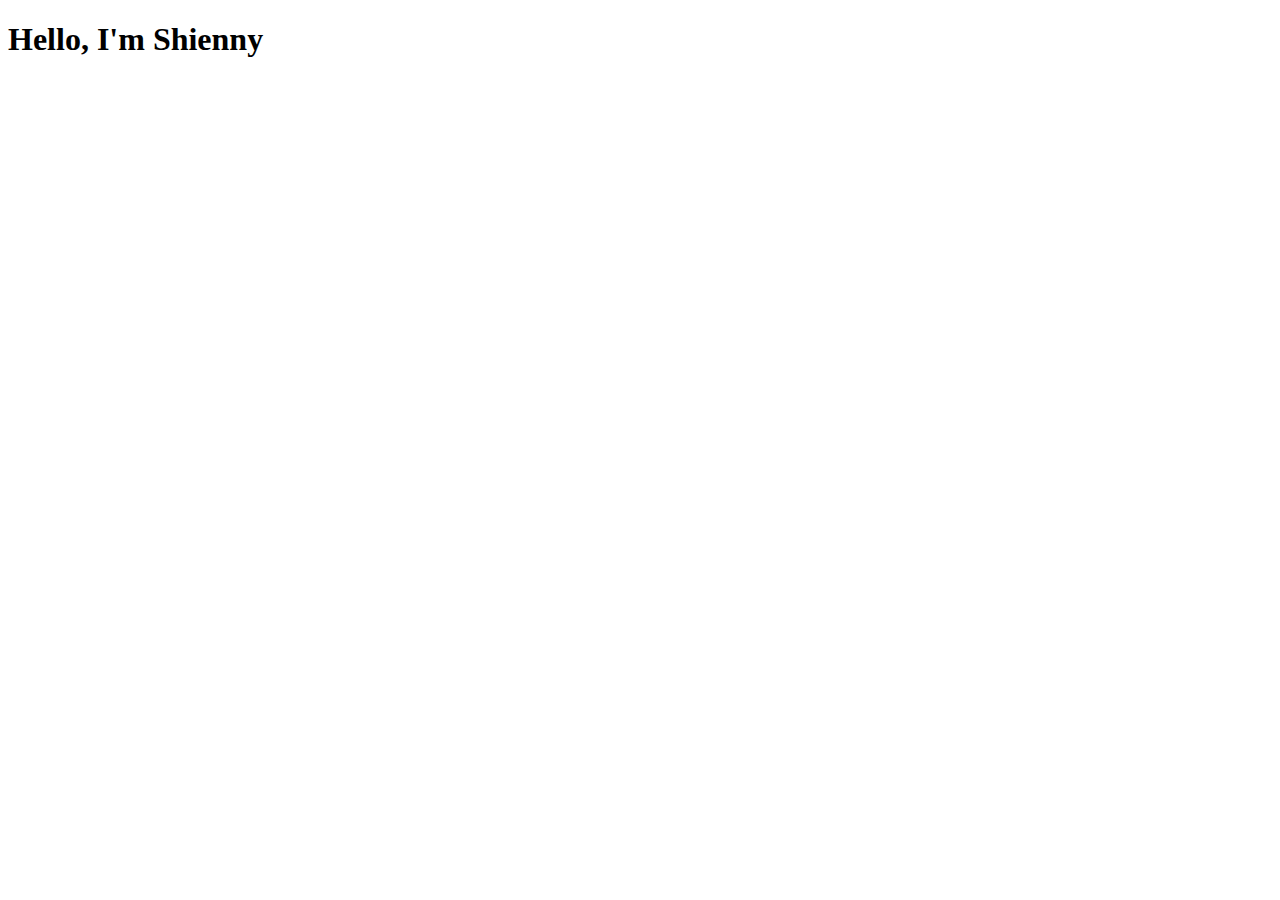
==== index.html @ fd67fc75 "Create index.html" ====
<!DOCTYPE html>
<html lang="en">
<head>
    <meta charset="UTF-8">
    <meta name="viewport" content="width=device-width, initial-scale=1.0">
    <meta http-equiv="X-UA-Compatible" content="ie=edge">
    <title>Profile</title>
</head>
<body>
    <h1>Hello, I'm Shienny</h1>
</body>
</html>
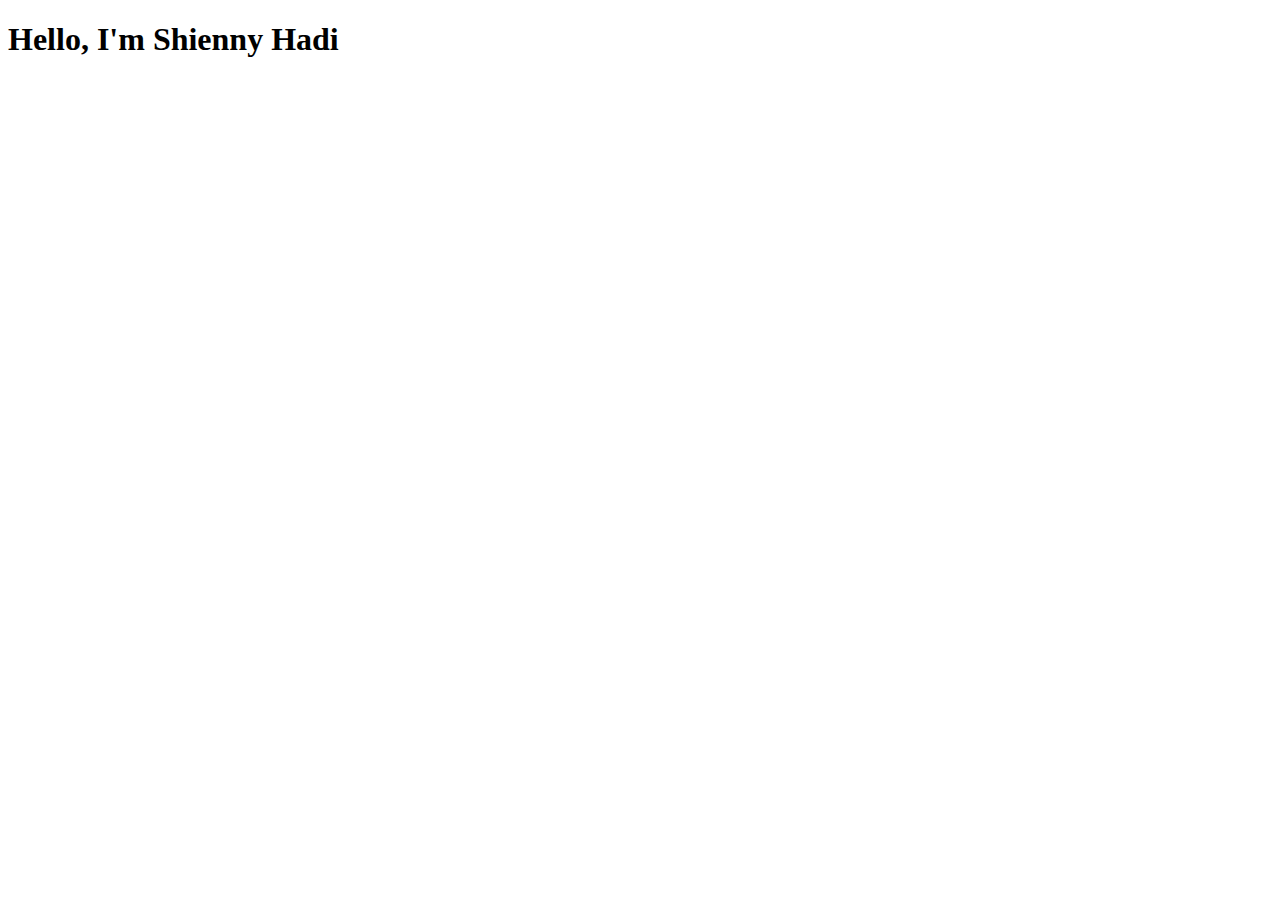
==== commit 2026b1a7: "try push" ====
--- a/index.html
+++ b/index.html
@@ -7,6 +7,6 @@
     <title>Profile</title>
 </head>
 <body>
-    <h1>Hello, I'm Shienny</h1>
+    <h1>Hello, I'm Shienny Hadi</h1>
 </body>
 </html>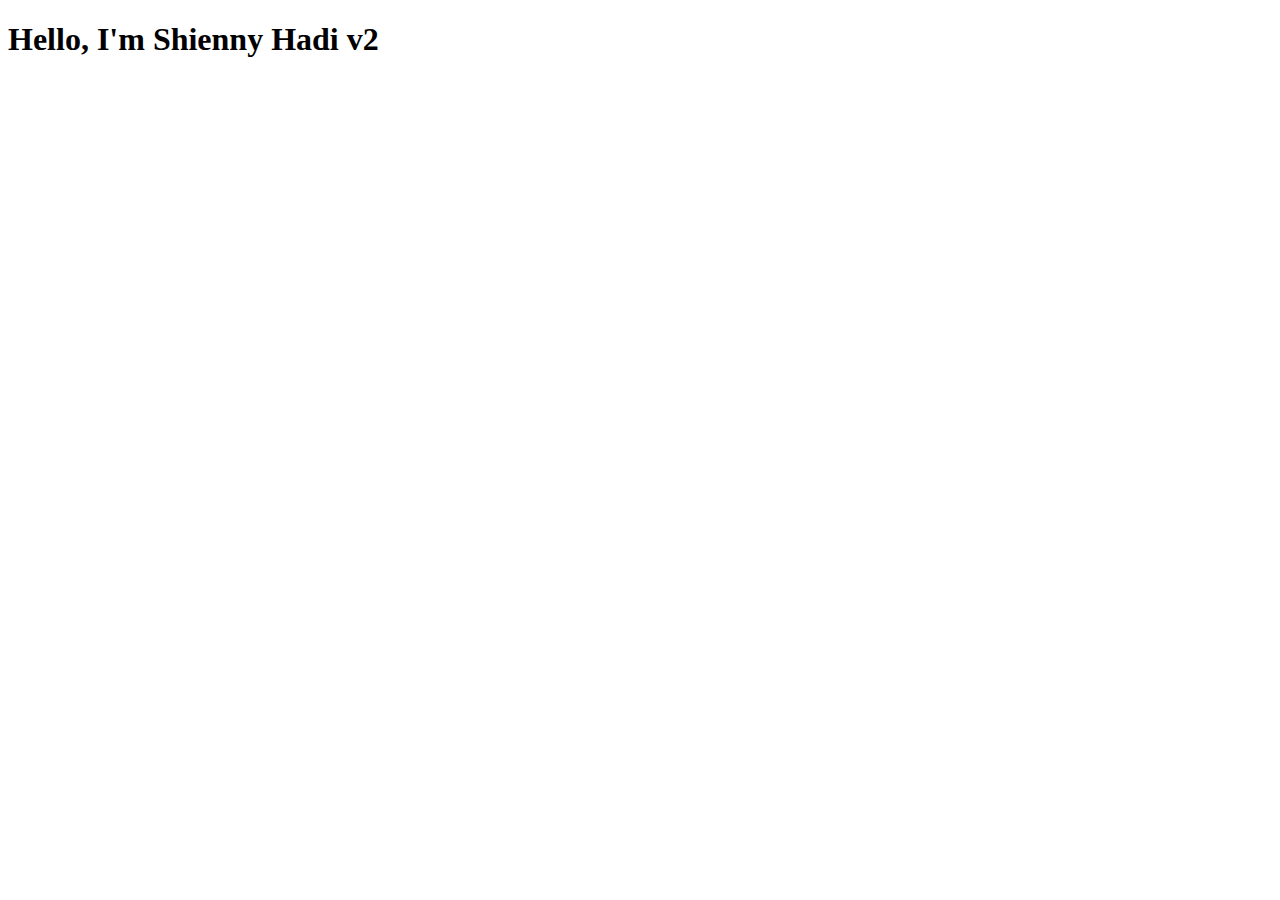
==== commit 5f4bbabd: "Update index.html" ====
--- a/index.html
+++ b/index.html
@@ -7,6 +7,6 @@
     <title>Profile</title>
 </head>
 <body>
-    <h1>Hello, I'm Shienny Hadi</h1>
+    <h1>Hello, I'm Shienny Hadi v2</h1>
 </body>
 </html>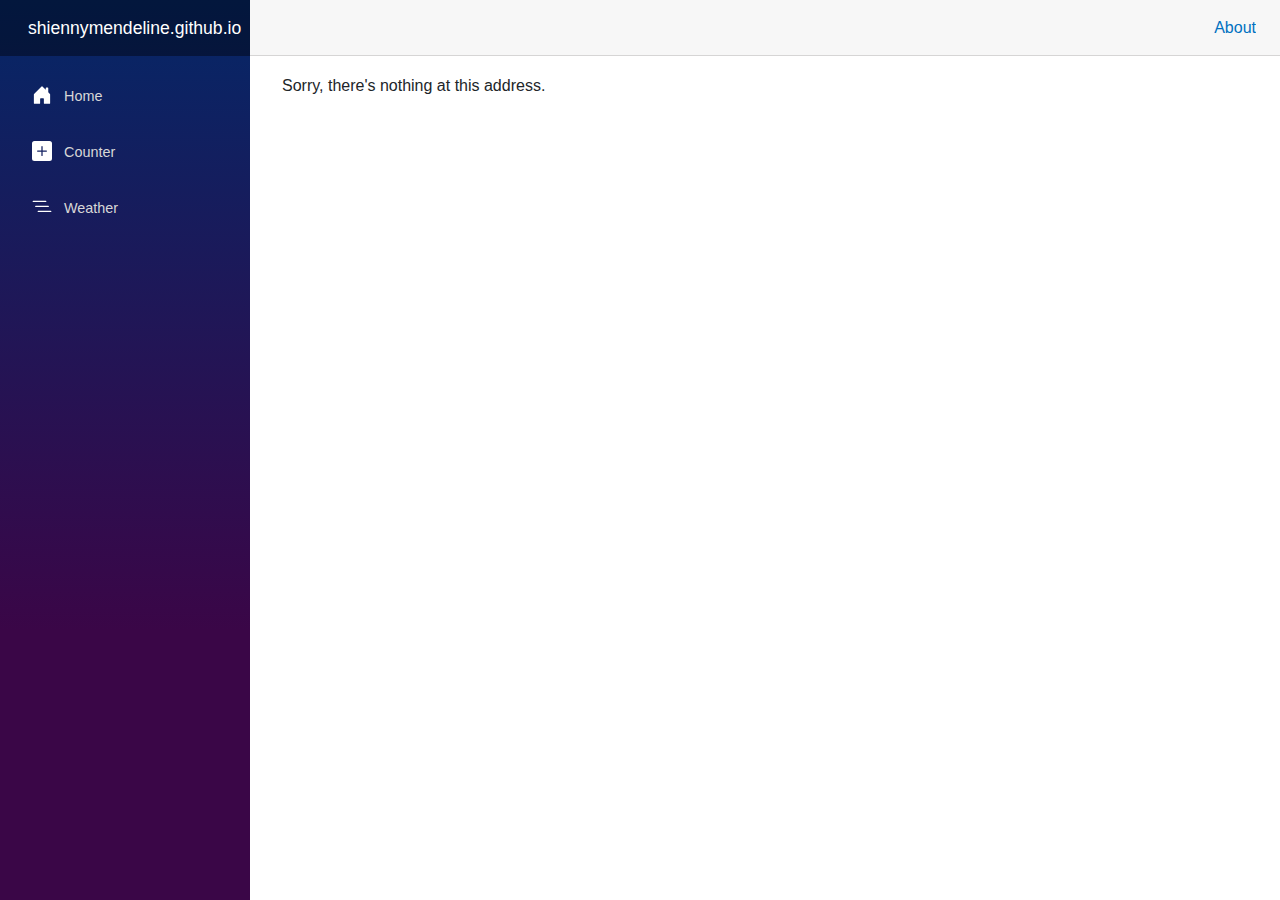
==== commit a90a78be: "Add publish blazor WASM" ====
--- a/index.html
+++ b/index.html
@@ -1,12 +1,32 @@
 <!DOCTYPE html>
 <html lang="en">
+
 <head>
-    <meta charset="UTF-8">
-    <meta name="viewport" content="width=device-width, initial-scale=1.0">
-    <meta http-equiv="X-UA-Compatible" content="ie=edge">
-    <title>Profile</title>
+    <meta charset="utf-8" />
+    <meta name="viewport" content="width=device-width, initial-scale=1.0" />
+    <title>shiennymendeline.github.io</title>
+    <base href="/" />
+    <link rel="stylesheet" href="css/bootstrap/bootstrap.min.css" />
+    <link rel="stylesheet" href="css/app.css" />
+    <link rel="icon" type="image/png" href="favicon.png" />
+    <link href="shiennymendeline.github.io.styles.css" rel="stylesheet" />
 </head>
+
 <body>
-    <h1>Hello, I'm Shienny Hadi v2</h1>
+    <div id="app">
+        <svg class="loading-progress">
+            <circle r="40%" cx="50%" cy="50%" />
+            <circle r="40%" cx="50%" cy="50%" />
+        </svg>
+        <div class="loading-progress-text"></div>
+    </div>
+
+    <div id="blazor-error-ui">
+        An unhandled error has occurred.
+        <a href="" class="reload">Reload</a>
+        <a class="dismiss">🗙</a>
+    </div>
+    <script src="_framework/blazor.webassembly.js"></script>
 </body>
-</html>+
+</html>
--- a/css/app.css
+++ b/css/app.css
@@ -0,0 +1,103 @@
+html, body {
+    font-family: 'Helvetica Neue', Helvetica, Arial, sans-serif;
+}
+
+h1:focus {
+    outline: none;
+}
+
+a, .btn-link {
+    color: #0071c1;
+}
+
+.btn-primary {
+    color: #fff;
+    background-color: #1b6ec2;
+    border-color: #1861ac;
+}
+
+.btn:focus, .btn:active:focus, .btn-link.nav-link:focus, .form-control:focus, .form-check-input:focus {
+  box-shadow: 0 0 0 0.1rem white, 0 0 0 0.25rem #258cfb;
+}
+
+.content {
+    padding-top: 1.1rem;
+}
+
+.valid.modified:not([type=checkbox]) {
+    outline: 1px solid #26b050;
+}
+
+.invalid {
+    outline: 1px solid red;
+}
+
+.validation-message {
+    color: red;
+}
+
+#blazor-error-ui {
+    background: lightyellow;
+    bottom: 0;
+    box-shadow: 0 -1px 2px rgba(0, 0, 0, 0.2);
+    display: none;
+    left: 0;
+    padding: 0.6rem 1.25rem 0.7rem 1.25rem;
+    position: fixed;
+    width: 100%;
+    z-index: 1000;
+}
+
+    #blazor-error-ui .dismiss {
+        cursor: pointer;
+        position: absolute;
+        right: 0.75rem;
+        top: 0.5rem;
+    }
+
+.blazor-error-boundary {
+    background: url([data-uri]) no-repeat 1rem/1.8rem, #b32121;
+    padding: 1rem 1rem 1rem 3.7rem;
+    color: white;
+}
+
+    .blazor-error-boundary::after {
+        content: "An error has occurred."
+    }
+
+.loading-progress {
+    position: relative;
+    display: block;
+    width: 8rem;
+    height: 8rem;
+    margin: 20vh auto 1rem auto;
+}
+
+    .loading-progress circle {
+        fill: none;
+        stroke: #e0e0e0;
+        stroke-width: 0.6rem;
+        transform-origin: 50% 50%;
+        transform: rotate(-90deg);
+    }
+
+        .loading-progress circle:last-child {
+            stroke: #1b6ec2;
+            stroke-dasharray: calc(3.141 * var(--blazor-load-percentage, 0%) * 0.8), 500%;
+            transition: stroke-dasharray 0.05s ease-in-out;
+        }
+
+.loading-progress-text {
+    position: absolute;
+    text-align: center;
+    font-weight: bold;
+    inset: calc(20vh + 3.25rem) 0 auto 0.2rem;
+}
+
+    .loading-progress-text:after {
+        content: var(--blazor-load-percentage-text, "Loading");
+    }
+
+code {
+    color: #c02d76;
+}
--- a/shiennymendeline.github.io.styles.css
+++ b/shiennymendeline.github.io.styles.css
@@ -0,0 +1,162 @@
+/* /Layout/MainLayout.razor.rz.scp.css */
+.page[b-xw1i30kfdi] {
+    position: relative;
+    display: flex;
+    flex-direction: column;
+}
+
+main[b-xw1i30kfdi] {
+    flex: 1;
+}
+
+.sidebar[b-xw1i30kfdi] {
+    background-image: linear-gradient(180deg, rgb(5, 39, 103) 0%, #3a0647 70%);
+}
+
+.top-row[b-xw1i30kfdi] {
+    background-color: #f7f7f7;
+    border-bottom: 1px solid #d6d5d5;
+    justify-content: flex-end;
+    height: 3.5rem;
+    display: flex;
+    align-items: center;
+}
+
+    .top-row[b-xw1i30kfdi]  a, .top-row[b-xw1i30kfdi]  .btn-link {
+        white-space: nowrap;
+        margin-left: 1.5rem;
+        text-decoration: none;
+    }
+
+    .top-row[b-xw1i30kfdi]  a:hover, .top-row[b-xw1i30kfdi]  .btn-link:hover {
+        text-decoration: underline;
+    }
+
+    .top-row[b-xw1i30kfdi]  a:first-child {
+        overflow: hidden;
+        text-overflow: ellipsis;
+    }
+
+@media (max-width: 640.98px) {
+    .top-row[b-xw1i30kfdi] {
+        justify-content: space-between;
+    }
+
+    .top-row[b-xw1i30kfdi]  a, .top-row[b-xw1i30kfdi]  .btn-link {
+        margin-left: 0;
+    }
+}
+
+@media (min-width: 641px) {
+    .page[b-xw1i30kfdi] {
+        flex-direction: row;
+    }
+
+    .sidebar[b-xw1i30kfdi] {
+        width: 250px;
+        height: 100vh;
+        position: sticky;
+        top: 0;
+    }
+
+    .top-row[b-xw1i30kfdi] {
+        position: sticky;
+        top: 0;
+        z-index: 1;
+    }
+
+    .top-row.auth[b-xw1i30kfdi]  a:first-child {
+        flex: 1;
+        text-align: right;
+        width: 0;
+    }
+
+    .top-row[b-xw1i30kfdi], article[b-xw1i30kfdi] {
+        padding-left: 2rem !important;
+        padding-right: 1.5rem !important;
+    }
+}
+/* /Layout/NavMenu.razor.rz.scp.css */
+.navbar-toggler[b-izga7pym0z] {
+    background-color: rgba(255, 255, 255, 0.1);
+}
+
+.top-row[b-izga7pym0z] {
+    height: 3.5rem;
+    background-color: rgba(0,0,0,0.4);
+}
+
+.navbar-brand[b-izga7pym0z] {
+    font-size: 1.1rem;
+}
+
+.bi[b-izga7pym0z] {
+    display: inline-block;
+    position: relative;
+    width: 1.25rem;
+    height: 1.25rem;
+    margin-right: 0.75rem;
+    top: -1px;
+    background-size: cover;
+}
+
+.bi-house-door-fill-nav-menu[b-izga7pym0z] {
+    background-image: url("data:image/svg+xml,%3Csvg xmlns='http://www.w3.org/2000/svg' width='16' height='16' fill='white' class='bi bi-house-door-fill' viewBox='0 0 16 16'%3E%3Cpath d='M6.5 14.5v-3.505c0-.245.25-.495.5-.495h2c.25 0 .5.25.5.5v3.5a.5.5 0 0 0 .5.5h4a.5.5 0 0 0 .5-.5v-7a.5.5 0 0 0-.146-.354L13 5.793V2.5a.5.5 0 0 0-.5-.5h-1a.5.5 0 0 0-.5.5v1.293L8.354 1.146a.5.5 0 0 0-.708 0l-6 6A.5.5 0 0 0 1.5 7.5v7a.5.5 0 0 0 .5.5h4a.5.5 0 0 0 .5-.5Z'/%3E%3C/svg%3E");
+}
+
+.bi-plus-square-fill-nav-menu[b-izga7pym0z] {
+    background-image: url("data:image/svg+xml,%3Csvg xmlns='http://www.w3.org/2000/svg' width='16' height='16' fill='white' class='bi bi-plus-square-fill' viewBox='0 0 16 16'%3E%3Cpath d='M2 0a2 2 0 0 0-2 2v12a2 2 0 0 0 2 2h12a2 2 0 0 0 2-2V2a2 2 0 0 0-2-2H2zm6.5 4.5v3h3a.5.5 0 0 1 0 1h-3v3a.5.5 0 0 1-1 0v-3h-3a.5.5 0 0 1 0-1h3v-3a.5.5 0 0 1 1 0z'/%3E%3C/svg%3E");
+}
+
+.bi-list-nested-nav-menu[b-izga7pym0z] {
+    background-image: url("data:image/svg+xml,%3Csvg xmlns='http://www.w3.org/2000/svg' width='16' height='16' fill='white' class='bi bi-list-nested' viewBox='0 0 16 16'%3E%3Cpath fill-rule='evenodd' d='M4.5 11.5A.5.5 0 0 1 5 11h10a.5.5 0 0 1 0 1H5a.5.5 0 0 1-.5-.5zm-2-4A.5.5 0 0 1 3 7h10a.5.5 0 0 1 0 1H3a.5.5 0 0 1-.5-.5zm-2-4A.5.5 0 0 1 1 3h10a.5.5 0 0 1 0 1H1a.5.5 0 0 1-.5-.5z'/%3E%3C/svg%3E");
+}
+
+.nav-item[b-izga7pym0z] {
+    font-size: 0.9rem;
+    padding-bottom: 0.5rem;
+}
+
+    .nav-item:first-of-type[b-izga7pym0z] {
+        padding-top: 1rem;
+    }
+
+    .nav-item:last-of-type[b-izga7pym0z] {
+        padding-bottom: 1rem;
+    }
+
+    .nav-item[b-izga7pym0z]  a {
+        color: #d7d7d7;
+        border-radius: 4px;
+        height: 3rem;
+        display: flex;
+        align-items: center;
+        line-height: 3rem;
+    }
+
+.nav-item[b-izga7pym0z]  a.active {
+    background-color: rgba(255,255,255,0.37);
+    color: white;
+}
+
+.nav-item[b-izga7pym0z]  a:hover {
+    background-color: rgba(255,255,255,0.1);
+    color: white;
+}
+
+@media (min-width: 641px) {
+    .navbar-toggler[b-izga7pym0z] {
+        display: none;
+    }
+
+    .collapse[b-izga7pym0z] {
+        /* Never collapse the sidebar for wide screens */
+        display: block;
+    }
+    
+    .nav-scrollable[b-izga7pym0z] {
+        /* Allow sidebar to scroll for tall menus */
+        height: calc(100vh - 3.5rem);
+        overflow-y: auto;
+    }
+}
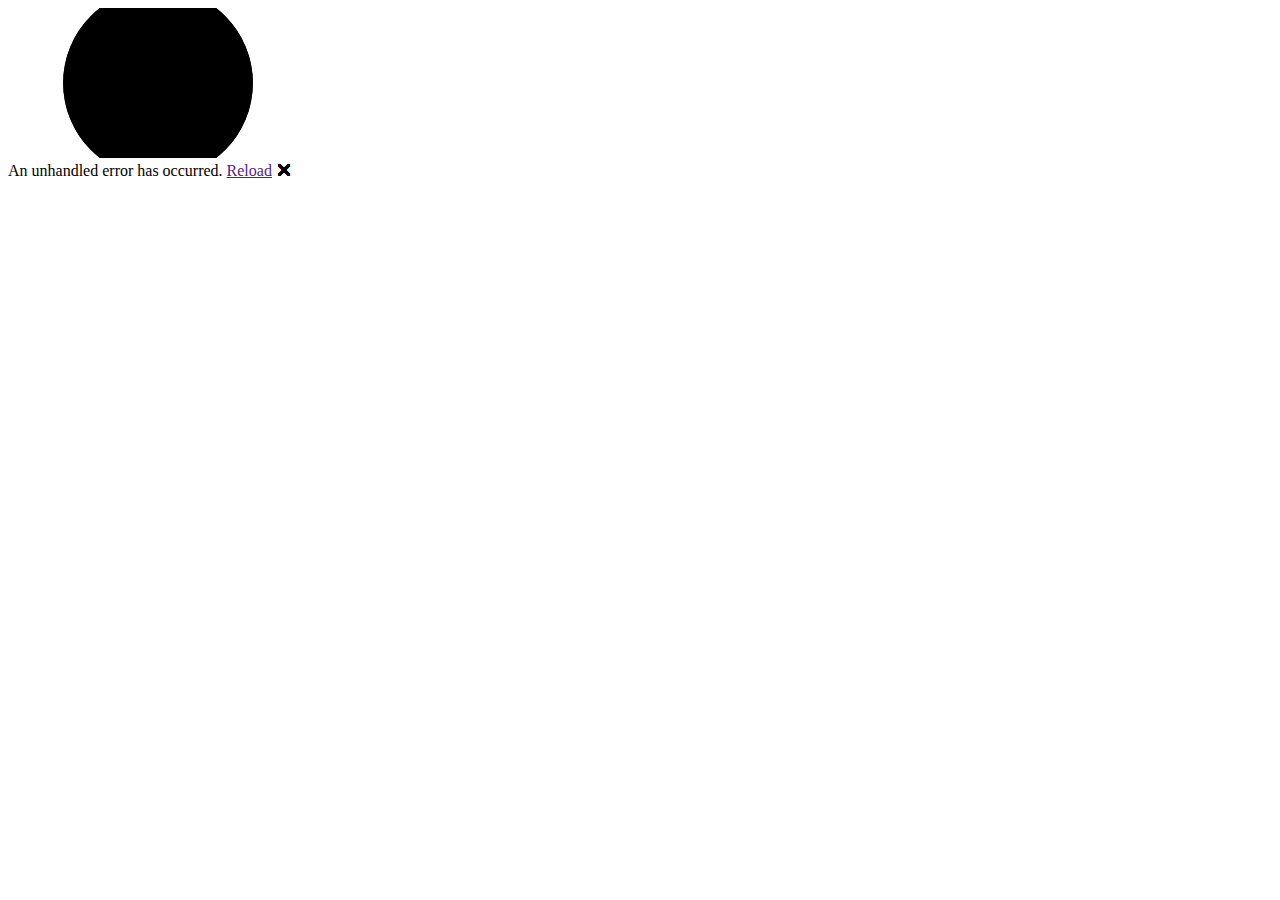
==== commit 6e8e8511: "Fix base tag in subfolder" ====
--- a/index.html
+++ b/index.html
@@ -5,7 +5,7 @@
     <meta charset="utf-8" />
     <meta name="viewport" content="width=device-width, initial-scale=1.0" />
     <title>shiennymendeline.github.io</title>
-    <base href="/" />
+    <base href="/shiennymendeline.github.io/" />
     <link rel="stylesheet" href="css/bootstrap/bootstrap.min.css" />
     <link rel="stylesheet" href="css/app.css" />
     <link rel="icon" type="image/png" href="favicon.png" />
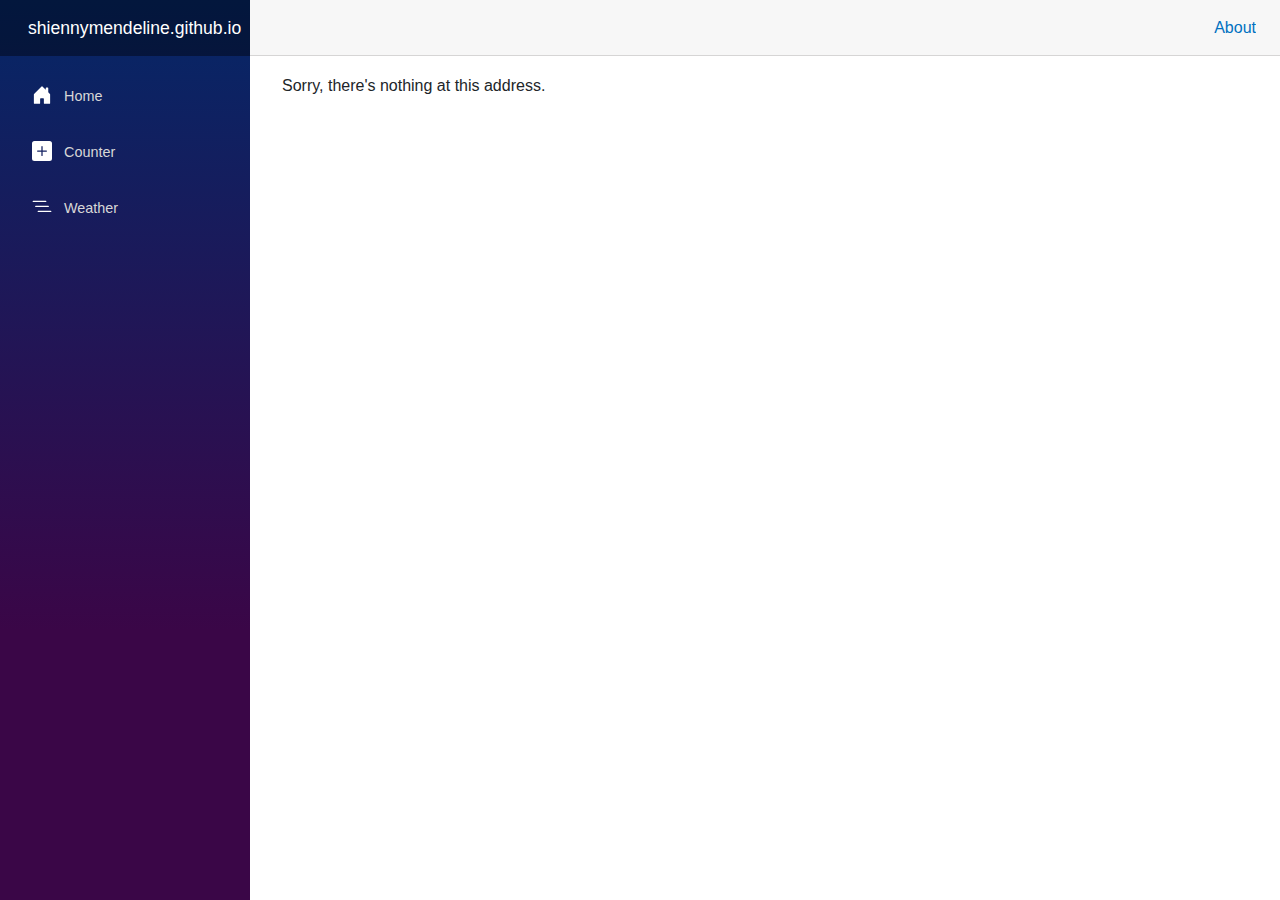
==== commit e525910b: "Update index.html" ====
--- a/index.html
+++ b/index.html
@@ -5,7 +5,7 @@
     <meta charset="utf-8" />
     <meta name="viewport" content="width=device-width, initial-scale=1.0" />
     <title>shiennymendeline.github.io</title>
-    <base href="/shiennymendeline.github.io/" />
+    <base href="/" />
     <link rel="stylesheet" href="css/bootstrap/bootstrap.min.css" />
     <link rel="stylesheet" href="css/app.css" />
     <link rel="icon" type="image/png" href="favicon.png" />
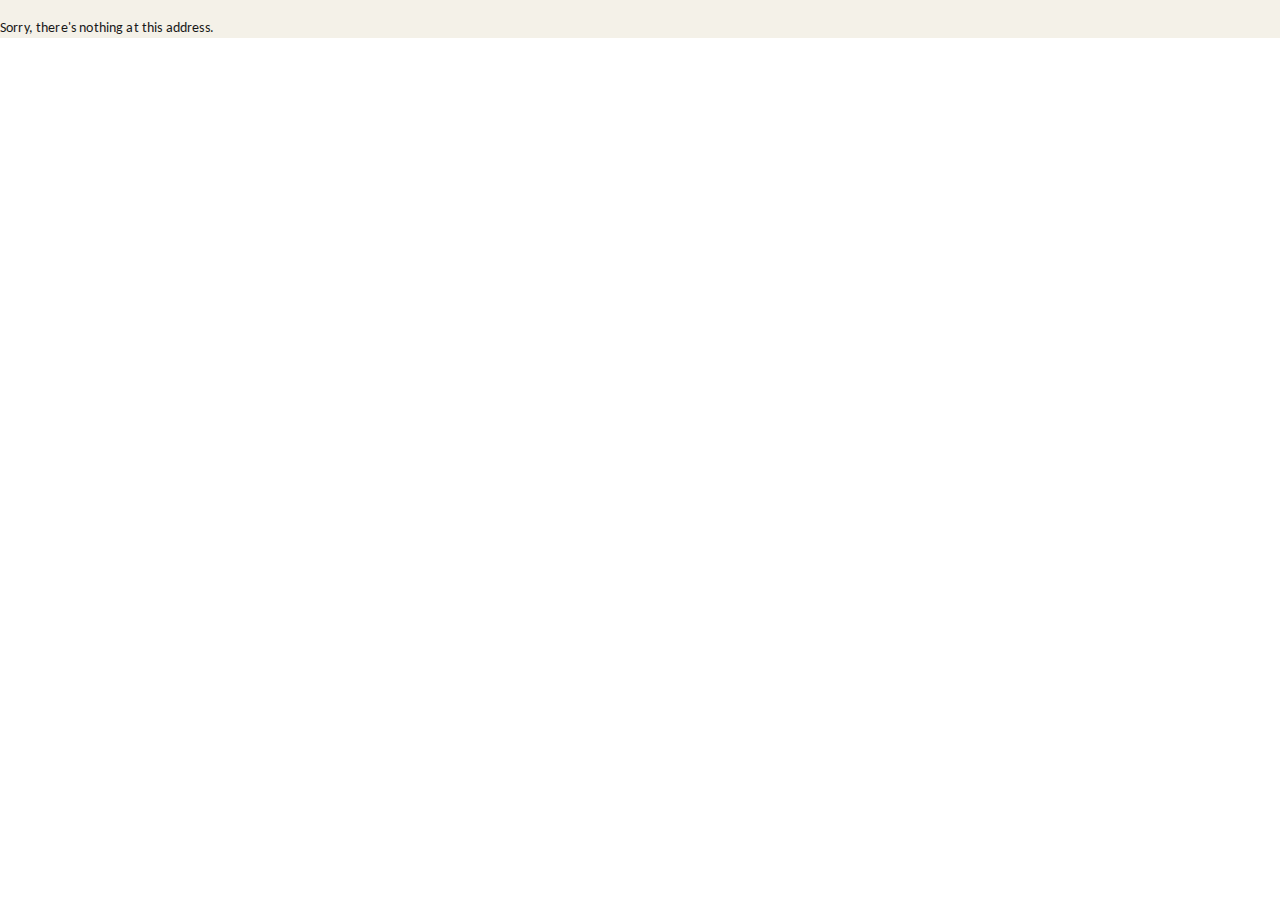
==== commit f6e89190: "Deploying to net-pages from  @ f91ea3116f0d1c7b9eb5da543f90af3dd3c08508 🚀" ====
--- a/index.html
+++ b/index.html
@@ -1,15 +1,16 @@
 <!DOCTYPE html>
 <html lang="en">
-
 <head>
     <meta charset="utf-8" />
     <meta name="viewport" content="width=device-width, initial-scale=1.0" />
-    <title>shiennymendeline.github.io</title>
+    <title>Shienny Hadi</title>
     <base href="/" />
     <link rel="stylesheet" href="css/bootstrap/bootstrap.min.css" />
-    <link rel="stylesheet" href="css/app.css" />
+    <link href="https://fonts.googleapis.com/css?family=Roboto:300,400,500,700&display=swap" rel="stylesheet" />
+    <link href="_content/MudBlazor/MudBlazor.min.css" rel="stylesheet" />
+    <link rel="stylesheet" href="css/app.css?v={new Date().getTime()}" />
+    <link rel="stylesheet" href="css/home.css" />
     <link rel="icon" type="image/png" href="favicon.png" />
-    <link href="shiennymendeline.github.io.styles.css" rel="stylesheet" />
 </head>
 
 <body>
@@ -27,6 +28,10 @@
         <a class="dismiss">🗙</a>
     </div>
     <script src="_framework/blazor.webassembly.js"></script>
+    <script src="js/jquery/jquery-3.7.1.min.js"></script>
+    <script src="js/bootstrap/bootstrap.min.js"></script>
+    <script src="_content/MudBlazor/MudBlazor.min.js"></script>
+    <script src="js/app.js"></script>
+    <script src="js/home.js"></script>
 </body>
-
 </html>
--- a/_content/MudBlazor/MudBlazor.min.css
+++ b/_content/MudBlazor/MudBlazor.min.css
@@ -0,0 +1,5 @@
+﻿/*!
+ * MudBlazor (https://mudblazor.com/)
+ * Copyright (c) 2021 MudBlazor
+ * Licensed under MIT (https://github.com/MudBlazor/MudBlazor/blob/master/LICENSE)
+ */.mud-primary{background-color:var(--mud-palette-primary) !important}.mud-primary-text{color:var(--mud-palette-primary) !important;--mud-ripple-color: var(--mud-palette-primary) !important}.mud-primary-hover{background-color:var(--mud-palette-primary-hover) !important}@media(hover: hover)and (pointer: fine){.hover\:mud-primary-hover:hover{background-color:var(--mud-palette-primary-hover) !important}}.hover\:mud-primary-hover:focus-visible,.hover\:mud-primary-hover:active{background-color:var(--mud-palette-primary-hover) !important}.mud-border-primary{border-color:var(--mud-palette-primary) !important}.mud-theme-primary{color:var(--mud-palette-primary-text) !important;background-color:var(--mud-palette-primary) !important}.mud-secondary{background-color:var(--mud-palette-secondary) !important}.mud-secondary-text{color:var(--mud-palette-secondary) !important;--mud-ripple-color: var(--mud-palette-secondary) !important}.mud-secondary-hover{background-color:var(--mud-palette-secondary-hover) !important}@media(hover: hover)and (pointer: fine){.hover\:mud-secondary-hover:hover{background-color:var(--mud-palette-secondary-hover) !important}}.hover\:mud-secondary-hover:focus-visible,.hover\:mud-secondary-hover:active{background-color:var(--mud-palette-secondary-hover) !important}.mud-border-secondary{border-color:var(--mud-palette-secondary) !important}.mud-theme-secondary{color:var(--mud-palette-secondary-text) !important;background-color:var(--mud-palette-secondary) !important}.mud-tertiary{background-color:var(--mud-palette-tertiary) !important}.mud-tertiary-text{color:var(--mud-palette-tertiary) !important;--mud-ripple-color: var(--mud-palette-tertiary) !important}.mud-tertiary-hover{background-color:var(--mud-palette-tertiary-hover) !important}@media(hover: hover)and (pointer: fine){.hover\:mud-tertiary-hover:hover{background-color:var(--mud-palette-tertiary-hover) !important}}.hover\:mud-tertiary-hover:focus-visible,.hover\:mud-tertiary-hover:active{background-color:var(--mud-palette-tertiary-hover) !important}.mud-border-tertiary{border-color:var(--mud-palette-tertiary) !important}.mud-theme-tertiary{color:var(--mud-palette-tertiary-text) !important;background-color:var(--mud-palette-tertiary) !important}.mud-info{background-color:var(--mud-palette-info) !important}.mud-info-text{color:var(--mud-palette-info) !important;--mud-ripple-color: var(--mud-palette-info) !important}.mud-info-hover{background-color:var(--mud-palette-info-hover) !important}@media(hover: hover)and (pointer: fine){.hover\:mud-info-hover:hover{background-color:var(--mud-palette-info-hover) !important}}.hover\:mud-info-hover:focus-visible,.hover\:mud-info-hover:active{background-color:var(--mud-palette-info-hover) !important}.mud-border-info{border-color:var(--mud-palette-info) !important}.mud-theme-info{color:var(--mud-palette-info-text) !important;background-color:var(--mud-palette-info) !important}.mud-success{background-color:var(--mud-palette-success) !important}.mud-success-text{color:var(--mud-palette-success) !important;--mud-ripple-color: var(--mud-palette-success) !important}.mud-success-hover{background-color:var(--mud-palette-success-hover) !important}@media(hover: hover)and (pointer: fine){.hover\:mud-success-hover:hover{background-color:var(--mud-palette-success-hover) !important}}.hover\:mud-success-hover:focus-visible,.hover\:mud-success-hover:active{background-color:var(--mud-palette-success-hover) !important}.mud-border-success{border-color:var(--mud-palette-success) !important}.mud-theme-success{color:var(--mud-palette-success-text) !important;background-color:var(--mud-palette-success) !important}.mud-warning{background-color:var(--mud-palette-warning) !important}.mud-warning-text{color:var(--mud-palette-warning) !important;--mud-ripple-color: var(--mud-palette-warning) !important}.mud-warning-hover{background-color:var(--mud-palette-warning-hover) !important}@media(hover: hover)and (pointer: fine){.hover\:mud-warning-hover:hover{background-color:var(--mud-palette-warning-hover) !important}}.hover\:mud-warning-hover:focus-visible,.hover\:mud-warning-hover:active{background-color:var(--mud-palette-warning-hover) !important}.mud-border-warning{border-color:var(--mud-palette-warning) !important}.mud-theme-warning{color:var(--mud-palette-warning-text) !important;background-color:var(--mud-palette-warning) !important}.mud-error{background-color:var(--mud-palette-error) !important}.mud-error-text{color:var(--mud-palette-error) !important;--mud-ripple-color: var(--mud-palette-error) !important}.mud-error-hover{background-color:var(--mud-palette-error-hover) !important}@media(hover: hover)and (pointer: fine){.hover\:mud-error-hover:hover{background-color:var(--mud-palette-error-hover) !important}}.hover\:mud-error-hover:focus-visible,.hover\:mud-error-hover:active{background-color:var(--mud-palette-error-hover) !important}.mud-border-error{border-color:var(--mud-palette-error) !important}.mud-theme-error{color:var(--mud-palette-error-text) !important;background-color:var(--mud-palette-error) !important}.mud-dark{background-color:var(--mud-palette-dark) !important}.mud-dark-text{color:var(--mud-palette-dark) !important;--mud-ripple-color: var(--mud-palette-dark) !important}.mud-dark-hover{background-color:var(--mud-palette-dark-hover) !important}@media(hover: hover)and (pointer: fine){.hover\:mud-dark-hover:hover{background-color:var(--mud-palette-dark-hover) !important}}.hover\:mud-dark-hover:focus-visible,.hover\:mud-dark-hover:active{background-color:var(--mud-palette-dark-hover) !important}.mud-border-dark{border-color:var(--mud-palette-dark) !important}.mud-theme-dark{color:var(--mud-palette-dark-text) !important;background-color:var(--mud-palette-dark) !important}.mud-inherit-text{color:inherit !important}.mud-border-lines-default{border-color:var(--mud-palette-lines-default)}.mud-background{background-color:var(--mud-palette-background) !important}.mud-background-gray{background-color:var(--mud-palette-background-gray) !important}.mud-theme-transparent{color:inherit !important;background-color:rgba(0,0,0,0) !important}.mud-transparent{background-color:rgba(0,0,0,0) !important}.mud-transparent-text{color:rgba(0,0,0,0) !important}.mud-text-primary{color:var(--mud-palette-text-primary)}.mud-text-secondary{color:var(--mud-palette-text-secondary)}.mud-text-disabled{color:var(--mud-palette-text-disabled)}.white{background-color:#fff !important}.white-text{color:#fff !important}.black{background-color:#000 !important}.black-text{color:#000 !important}*{box-sizing:border-box;margin:0;padding:0;border-width:0;border-style:solid;-webkit-font-smoothing:antialiased;-moz-osx-font-smoothing:grayscale;-webkit-tap-highlight-color:rgba(0,0,0,0)}strong,b{font-weight:700}body{color:var(--mud-palette-text-primary);font-family:var(--mud-typography-default-family);font-size:var(--mud-typography-default-size);font-weight:var(--mud-typography-default-weight);line-height:var(--mud-typography-default-lineheight);letter-spacing:var(--mud-typography-default-letterspacing);text-transform:var(--mud-typography-default-text-transform);background-color:var(--mud-palette-background)}a{color:var(--mud-palette-text-primary)}.mud-layout{height:100%;width:100%;position:relative}#blazor-error-ui{background-color:var(--mud-palette-error);color:var(--mud-palette-error-text);bottom:0;box-shadow:0 -1px 2px rgba(0,0,0,.2);display:none;left:0;padding:.6rem 1.75rem .7rem 1.25rem;position:fixed;width:100%;z-index:9999}#blazor-error-ui .reload{color:inherit;text-decoration:underline}#blazor-error-ui .dismiss{color:inherit;cursor:pointer;position:absolute;right:.75rem;top:.5rem}#components-reconnect-modal{z-index:9999 !important;background-color:var(--mud-palette-background) !important}#components-reconnect-modal h5{font-size:18px}#components-reconnect-modal button{color:var(--mud-palette-text-primary);padding:8px 16px;font-size:.875rem;min-width:64px;box-sizing:border-box;transition:background-color 250ms cubic-bezier(0.4, 0, 0.2, 1) 0ms,box-shadow 250ms cubic-bezier(0.4, 0, 0.2, 1) 0ms,border 250ms cubic-bezier(0.4, 0, 0.2, 1) 0ms;font-weight:500;line-height:1;border-radius:var(--mud-default-borderradius);letter-spacing:.02857em;text-transform:uppercase;margin:40px auto !important}@media(hover: hover)and (pointer: fine){#components-reconnect-modal button:hover{background-color:var(--mud-palette-action-default-hover)}}@keyframes mud-animation-fadein{0%{opacity:0}100%{opacity:1}}@-moz-keyframes mud-animation-fadein{0%{opacity:0}100%{opacity:1}}@-webkit-keyframes mud-animation-fadein{0%{opacity:0}100%{opacity:1}}@-o-keyframes mud-animation-fadein{0%{opacity:0}100%{opacity:1}}@-ms-keyframes mud-animation-fadein{0%{opacity:0}100%{opacity:1}}@-webkit-keyframes mud-scale-up-center{0%{-webkit-transform:scale(0.5);transform:scale(0.5)}100%{-webkit-transform:scale(1);transform:scale(1)}}@keyframes mud-scale-up-center{0%{-webkit-transform:scale(0.5);transform:scale(0.5)}100%{-webkit-transform:scale(1);transform:scale(1)}}@-webkit-keyframes mud-skeleton-keyframes-pulse{0%{opacity:1}50%{opacity:.4}100%{opacity:1}}@-webkit-keyframes mud-skeleton-keyframes-wave{0%{transform:translateX(-100%)}60%{transform:translateX(100%)}100%{transform:translateX(100%)}}@-webkit-keyframes mud-progress-circular-keyframes-circular-rotate{0%{transform-origin:50% 50%}100%{transform:rotate(360deg)}}@-webkit-keyframes mud-progress-circular-keyframes-circular-dash{0%{stroke-dasharray:1px,200px;stroke-dashoffset:0px}50%{stroke-dasharray:100px,200px;stroke-dashoffset:-15px}100%{stroke-dasharray:100px,200px;stroke-dashoffset:-125px}}@-webkit-keyframes mud-progress-linear-horizontal-keyframes-indeterminate1{0%{left:-35%;right:100%}60%{left:100%;right:-90%}100%{left:100%;right:-90%}}@-webkit-keyframes mud-progress-linear-horizontal-keyframes-indeterminate2{0%{left:-200%;right:100%}60%{left:107%;right:-8%}100%{left:107%;right:-8%}}@-webkit-keyframes mud-progress-linear-horizontal-keyframes-buffer{0%{opacity:1;background-position:0 -23px}50%{opacity:0;background-position:0 -23px}100%{opacity:1;background-position:-200px -23px}}@-webkit-keyframes mud-progress-linear-vertical-keyframes-indeterminate1{0%{bottom:-35%;top:100%}60%{bottom:100%;top:-90%}100%{bottom:100%;top:-90%}}@-webkit-keyframes mud-progress-linear-vertical-keyframes-indeterminate2{0%{bottom:-200%;top:100%}60%{bottom:107%;top:-8%}100%{bottom:107%;top:-8%}}@-webkit-keyframes mud-progress-linear-vertical-keyframes-buffer{0%{opacity:1;background-position:-23px 0}50%{opacity:0;background-position:-23px 0}100%{opacity:1;background-position:-23px -200px}}@keyframes mud-progress-linear-striped-loading{0%{background-position:0 0}100%{background-position:300px 0}}a{text-decoration:none}a:focus-visible{outline:none}label{display:inline-block}button{color:inherit;border:0;cursor:pointer;margin:0;display:inline-flex;outline:0;padding:0;position:relative;align-items:center;user-select:none;border-radius:0;vertical-align:middle;-moz-appearance:none;justify-content:center;text-decoration:none;background-color:rgba(0,0,0,0);-webkit-appearance:none;-webkit-tap-highlight-color:rgba(0,0,0,0)}button:focus{outline:none}input,button,select,optgroup,textarea{margin:0;font-family:inherit;font-size:inherit;line-height:inherit}button,input{overflow:visible}button,select{text-transform:none}select{word-wrap:normal}button,[type=button],[type=reset],[type=submit]{-webkit-appearance:button}iframe{border:none;height:100%;width:100%}ul{margin:0;padding:0;list-style:none}.mud-elevation-0{box-shadow:var(--mud-elevation-0)}.mud-elevation-1{box-shadow:var(--mud-elevation-1)}.mud-elevation-2{box-shadow:var(--mud-elevation-2)}.mud-elevation-3{box-shadow:var(--mud-elevation-3)}.mud-elevation-4{box-shadow:var(--mud-elevation-4)}.mud-elevation-5{box-shadow:var(--mud-elevation-5)}.mud-elevation-6{box-shadow:var(--mud-elevation-6)}.mud-elevation-7{box-shadow:var(--mud-elevation-7)}.mud-elevation-8{box-shadow:var(--mud-elevation-8)}.mud-elevation-9{box-shadow:var(--mud-elevation-9)}.mud-elevation-10{box-shadow:var(--mud-elevation-10)}.mud-elevation-11{box-shadow:var(--mud-elevation-11)}.mud-elevation-12{box-shadow:var(--mud-elevation-12)}.mud-elevation-13{box-shadow:var(--mud-elevation-13)}.mud-elevation-14{box-shadow:var(--mud-elevation-14)}.mud-elevation-15{box-shadow:var(--mud-elevation-15)}.mud-elevation-16{box-shadow:var(--mud-elevation-16)}.mud-elevation-17{box-shadow:var(--mud-elevation-17)}.mud-elevation-18{box-shadow:var(--mud-elevation-18)}.mud-elevation-19{box-shadow:var(--mud-elevation-19)}.mud-elevation-20{box-shadow:var(--mud-elevation-20)}.mud-elevation-21{box-shadow:var(--mud-elevation-21)}.mud-elevation-22{box-shadow:var(--mud-elevation-22)}.mud-elevation-23{box-shadow:var(--mud-elevation-23)}.mud-elevation-24{box-shadow:var(--mud-elevation-24)}.mud-elevation-25{box-shadow:var(--mud-elevation-25)}.mud-alert{display:flex;padding:6px 16px;border-radius:var(--mud-default-borderradius);background-color:rgba(0,0,0,0);transition:box-shadow 300ms cubic-bezier(0.4, 0, 0.2, 1) 0ms}.mud-alert.mud-square{border-radius:0px}.mud-alert.mud-dense{padding:0px 12px}.mud-alert-text-normal{color:var(--mud-palette-text-primary);background-color:var(--mud-palette-dark-hover)}.mud-alert-text-primary{color:var(--mud-palette-primary-darken);background-color:var(--mud-palette-primary-hover)}.mud-alert-text-primary .mud-alert-icon{color:var(--mud-palette-primary)}.mud-alert-text-secondary{color:var(--mud-palette-secondary-darken);background-color:var(--mud-palette-secondary-hover)}.mud-alert-text-secondary .mud-alert-icon{color:var(--mud-palette-secondary)}.mud-alert-text-tertiary{color:var(--mud-palette-tertiary-darken);background-color:var(--mud-palette-tertiary-hover)}.mud-alert-text-tertiary .mud-alert-icon{color:var(--mud-palette-tertiary)}.mud-alert-text-info{color:var(--mud-palette-info-darken);background-color:var(--mud-palette-info-hover)}.mud-alert-text-info .mud-alert-icon{color:var(--mud-palette-info)}.mud-alert-text-success{color:var(--mud-palette-success-darken);background-color:var(--mud-palette-success-hover)}.mud-alert-text-success .mud-alert-icon{color:var(--mud-palette-success)}.mud-alert-text-warning{color:var(--mud-palette-warning-darken);background-color:var(--mud-palette-warning-hover)}.mud-alert-text-warning .mud-alert-icon{color:var(--mud-palette-warning)}.mud-alert-text-error{color:var(--mud-palette-error-darken);background-color:var(--mud-palette-error-hover)}.mud-alert-text-error .mud-alert-icon{color:var(--mud-palette-error)}.mud-alert-text-dark{color:var(--mud-palette-dark-darken);background-color:var(--mud-palette-dark-hover)}.mud-alert-text-dark .mud-alert-icon{color:var(--mud-palette-dark)}.mud-alert-outlined-normal{color:var(--mud-palette-text-primary);border:1px solid var(--mud-palette-text-primary)}.mud-alert-outlined-primary{color:var(--mud-palette-primary-darken);border:1px solid var(--mud-palette-primary)}.mud-alert-outlined-primary .mud-alert-icon{color:var(--mud-palette-primary)}.mud-alert-outlined-secondary{color:var(--mud-palette-secondary-darken);border:1px solid var(--mud-palette-secondary)}.mud-alert-outlined-secondary .mud-alert-icon{color:var(--mud-palette-secondary)}.mud-alert-outlined-tertiary{color:var(--mud-palette-tertiary-darken);border:1px solid var(--mud-palette-tertiary)}.mud-alert-outlined-tertiary .mud-alert-icon{color:var(--mud-palette-tertiary)}.mud-alert-outlined-info{color:var(--mud-palette-info-darken);border:1px solid var(--mud-palette-info)}.mud-alert-outlined-info .mud-alert-icon{color:var(--mud-palette-info)}.mud-alert-outlined-success{color:var(--mud-palette-success-darken);border:1px solid var(--mud-palette-success)}.mud-alert-outlined-success .mud-alert-icon{color:var(--mud-palette-success)}.mud-alert-outlined-warning{color:var(--mud-palette-warning-darken);border:1px solid var(--mud-palette-warning)}.mud-alert-outlined-warning .mud-alert-icon{color:var(--mud-palette-warning)}.mud-alert-outlined-error{color:var(--mud-palette-error-darken);border:1px solid var(--mud-palette-error)}.mud-alert-outlined-error .mud-alert-icon{color:var(--mud-palette-error)}.mud-alert-outlined-dark{color:var(--mud-palette-dark-darken);border:1px solid var(--mud-palette-dark)}.mud-alert-outlined-dark .mud-alert-icon{color:var(--mud-palette-dark)}.mud-alert-filled-normal{color:var(--mud-palette-dark-text);font-weight:500;background-color:var(--mud-palette-dark)}.mud-alert-filled-normal .mud-alert-close .mud-button-root{color:currentColor}.mud-alert-filled-primary{color:var(--mud-palette-primary-text);font-weight:500;background-color:var(--mud-palette-primary)}.mud-alert-filled-primary .mud-button-root{color:currentColor}.mud-alert-filled-secondary{color:var(--mud-palette-secondary-text);font-weight:500;background-color:var(--mud-palette-secondary)}.mud-alert-filled-secondary .mud-button-root{color:currentColor}.mud-alert-filled-tertiary{color:var(--mud-palette-tertiary-text);font-weight:500;background-color:var(--mud-palette-tertiary)}.mud-alert-filled-tertiary .mud-button-root{color:currentColor}.mud-alert-filled-info{color:var(--mud-palette-info-text);font-weight:500;background-color:var(--mud-palette-info)}.mud-alert-filled-info .mud-button-root{color:currentColor}.mud-alert-filled-success{color:var(--mud-palette-success-text);font-weight:500;background-color:var(--mud-palette-success)}.mud-alert-filled-success .mud-button-root{color:currentColor}.mud-alert-filled-warning{color:var(--mud-palette-warning-text);font-weight:500;background-color:var(--mud-palette-warning)}.mud-alert-filled-warning .mud-button-root{color:currentColor}.mud-alert-filled-error{color:var(--mud-palette-error-text);font-weight:500;background-color:var(--mud-palette-error)}.mud-alert-filled-error .mud-button-root{color:currentColor}.mud-alert-filled-dark{color:var(--mud-palette-dark-text);font-weight:500;background-color:var(--mud-palette-dark)}.mud-alert-filled-dark .mud-button-root{color:currentColor}.mud-alert-icon{display:flex;opacity:.9;padding:7px 0;font-size:22px;margin-right:12px;margin-inline-end:12px;margin-inline-start:unset}.mud-alert-icon.mud-alert-icon-left{margin-right:12px;margin-inline-end:12px;margin-inline-start:unset}.mud-alert-icon.mud-alert-icon-right{margin-left:12px;margin-inline-start:12px;margin-inline-end:unset}.mud-alert-message{padding:9px 0}.mud-alert-position{flex:1;display:flex;align-items:start}.mud-alert-close{display:flex;flex:0;align-items:center;margin-left:8px}.mud-badge-root{position:relative;display:inline-block}.mud-badge-root .mud-badge-wrapper{top:0;left:0;flex:0 1;width:100%;height:100%;display:flex;pointer-events:none;position:absolute}.mud-badge-root .mud-badge-wrapper.mud-badge-top{align-items:flex-start}.mud-badge-root .mud-badge-wrapper.mud-badge-top.left{justify-content:flex-start}.mud-badge-root .mud-badge-wrapper.mud-badge-top.center{justify-content:center}.mud-badge-root .mud-badge-wrapper.mud-badge-top.right{justify-content:flex-end}.mud-badge-root .mud-badge-wrapper.mud-badge-center{align-items:center}.mud-badge-root .mud-badge-wrapper.mud-badge-center.left{justify-content:flex-start}.mud-badge-root .mud-badge-wrapper.mud-badge-center.center{justify-content:center}.mud-badge-root .mud-badge-wrapper.mud-badge-center.right{justify-content:flex-end}.mud-badge-root .mud-badge-wrapper.mud-badge-bottom{align-items:flex-end}.mud-badge-root .mud-badge-wrapper.mud-badge-bottom.left{justify-content:flex-start}.mud-badge-root .mud-badge-wrapper.mud-badge-bottom.center{justify-content:center}.mud-badge-root .mud-badge-wrapper.mud-badge-bottom.right{justify-content:flex-end}.mud-badge{border-radius:10px;font-size:12px;height:20px;letter-spacing:0;min-width:20px;padding:4px 6px;pointer-events:auto;line-height:1;position:absolute;text-align:center;text-indent:0;top:auto;transition:.3s cubic-bezier(0.25, 0.8, 0.5, 1);white-space:nowrap}.mud-badge.mud-badge-default{color:var(--mud-palette-text-primary);background-color:var(--mud-palette-gray-light)}.mud-badge.mud-badge-bordered{border-color:var(--mud-palette-surface);border-style:solid;border-width:2px;padding:3px 4px}.mud-badge.mud-badge-bordered.mud-badge-icon{padding:4px 6px}.mud-badge.mud-badge-icon{width:20px;height:20px}.mud-badge.mud-badge-icon .mud-icon-badge{color:inherit;font-size:12px}.mud-badge.mud-badge-dot{border-radius:50%;height:9px;min-width:0;padding:0;width:9px}.mud-badge.mud-badge{display:flex;align-items:center;justify-content:center}.mud-badge.mud-badge-top.left{inset:auto calc(100% - 4px) calc(100% - 4px) auto}.mud-badge.mud-badge-top.left.mud-badge-overlap{inset:auto calc(100% - 12px) calc(100% - 12px) auto}.mud-badge.mud-badge-top.center{bottom:calc(100% - 4px)}.mud-badge.mud-badge-top.center.mud-badge-overlap{bottom:calc(100% - 12px)}.mud-badge.mud-badge-top.right{inset:auto auto calc(100% - 4px) calc(100% - 4px)}.mud-badge.mud-badge-top.right.mud-badge-overlap{inset:auto auto calc(100% - 12px) calc(100% - 12px)}.mud-badge.mud-badge-center.left{right:calc(100% - 4px)}.mud-badge.mud-badge-center.left.mud-badge-overlap{right:calc(100% - 12px)}.mud-badge.mud-badge-center.right{left:calc(100% - 4px)}.mud-badge.mud-badge-center.right.mud-badge-overlap{left:calc(100% - 12px)}.mud-badge.mud-badge-bottom.left{inset:calc(100% - 4px) calc(100% - 4px) auto auto}.mud-badge.mud-badge-bottom.left.mud-badge-overlap{inset:calc(100% - 12px) calc(100% - 12px) auto auto}.mud-badge.mud-badge-bottom.center{top:calc(100% - 4px)}.mud-badge.mud-badge-bottom.center.mud-badge-overlap{top:calc(100% - 12px)}.mud-badge.mud-badge-bottom.right{inset:calc(100% - 4px) auto auto calc(100% - 4px)}.mud-badge.mud-badge-bottom.right.mud-badge-overlap{inset:calc(100% - 12px) auto auto calc(100% - 12px)}.mud-toolbar{display:flex;position:relative;align-items:center;--mud-internal-toolbar-height: 56px;height:var(--mud-internal-toolbar-height)}.mud-toolbar-gutters{padding-left:16px;padding-right:16px}@media(min-width: 0px)and (orientation: landscape){.mud-toolbar{--mud-internal-toolbar-height: 48px}}@media(min-width: 600px){.mud-toolbar{--mud-internal-toolbar-height: 64px}.mud-toolbar-gutters{padding-left:24px;padding-right:24px}}.mud-toolbar-dense{--mud-internal-toolbar-height: 48px}.mud-toolbar.mud-toolbar-wrap-content{height:auto;min-height:var(--mud-internal-toolbar-height);flex-wrap:wrap}.mud-toolbar.mud-toolbar-wrap-content.mud-toolbar-appbar{min-height:min(var(--mud-appbar-height),var(--mud-internal-toolbar-height))}.mud-tooltip-root{width:fit-content}.mud-tooltip-root.mud-tooltip-inline{display:inline-block}.mud-tooltip{padding:4px 8px;text-align:center;align-items:center;justify-content:center;font-weight:500;font-size:12px;line-height:1.4em;border-radius:var(--mud-default-borderradius);z-index:var(--mud-zindex-tooltip)}.mud-tooltip.mud-tooltip-default{color:var(--mud-palette-dark-text);background-color:var(--mud-palette-gray-darker)}.mud-tooltip.mud-tooltip-default.mud-tooltip-arrow::after{border-color:var(--mud-palette-gray-darker) rgba(0,0,0,0) rgba(0,0,0,0) rgba(0,0,0,0)}.mud-tooltip.mud-tooltip-center-left:not([data-mudpopover-flip]),.mud-tooltip.mud-tooltip-center-right[data-mudpopover-flip]{transform:translateX(-10px)}.mud-tooltip.mud-tooltip-center-left:not([data-mudpopover-flip]).mud-tooltip-arrow::after,.mud-tooltip.mud-tooltip-center-right[data-mudpopover-flip].mud-tooltip-arrow::after{left:100%;transform:rotate(270deg)}.mud-tooltip.mud-tooltip-center-right:not([data-mudpopover-flip]),.mud-tooltip.mud-tooltip-center-left[data-mudpopover-flip]{transform:translateX(10px)}.mud-tooltip.mud-tooltip-center-right:not([data-mudpopover-flip]).mud-tooltip-arrow::after,.mud-tooltip.mud-tooltip-center-left[data-mudpopover-flip].mud-tooltip-arrow::after{right:100%;transform:rotate(90deg)}.mud-tooltip.mud-tooltip-top-center:not([data-mudpopover-flip]),.mud-tooltip.mud-tooltip-bottom-center[data-mudpopover-flip]{transform:translateY(-10px)}.mud-tooltip.mud-tooltip-top-center:not([data-mudpopover-flip]).mud-tooltip-arrow::after,.mud-tooltip.mud-tooltip-bottom-center[data-mudpopover-flip].mud-tooltip-arrow::after{top:100%;transform:rotate(0deg)}.mud-tooltip.mud-tooltip-bottom-center:not([data-mudpopover-flip]),.mud-tooltip.mud-tooltip-top-center[data-mudpopover-flip]{transform:translateY(10px)}.mud-tooltip.mud-tooltip-bottom-center:not([data-mudpopover-flip]).mud-tooltip-arrow::after,.mud-tooltip.mud-tooltip-top-center[data-mudpopover-flip].mud-tooltip-arrow::after{bottom:100%;transform:rotate(180deg)}.mud-tooltip.mud-tooltip-arrow::after{content:"";position:absolute;border-width:6px;border-style:solid;border-color:rgba(0,0,0,0);border-top-color:inherit}.mud-avatar{display:inline-flex;overflow:hidden;position:relative;align-items:center;flex-shrink:0;line-height:1;user-select:none;border-radius:50%;justify-content:center;color:var(--mud-palette-white);background-color:var(--mud-palette-gray-light)}.mud-avatar.mud-avatar-small{width:24px;height:24px;font-size:.75rem}.mud-avatar.mud-avatar-medium{width:40px;height:40px;font-size:1.25rem}.mud-avatar.mud-avatar-large{width:56px;height:56px;font-size:1.5rem}.mud-avatar-rounded{border-radius:var(--mud-default-borderradius)}.mud-avatar-square{border-radius:0}.mud-avatar>.mud-image{color:rgba(0,0,0,0);width:100%;height:100%;object-fit:cover;text-align:center;text-indent:10000px}.mud-avatar-fallback{width:75%;height:75%}.mud-avatar-outlined{color:var(--mud-palette-text-primary);background-color:unset;border:1px solid var(--mud-palette-text-primary)}.mud-avatar-outlined.mud-avatar-outlined-primary{color:var(--mud-palette-primary);border:1px solid var(--mud-palette-primary)}.mud-avatar-outlined.mud-avatar-outlined-secondary{color:var(--mud-palette-secondary);border:1px solid var(--mud-palette-secondary)}.mud-avatar-outlined.mud-avatar-outlined-tertiary{color:var(--mud-palette-tertiary);border:1px solid var(--mud-palette-tertiary)}.mud-avatar-outlined.mud-avatar-outlined-info{color:var(--mud-palette-info);border:1px solid var(--mud-palette-info)}.mud-avatar-outlined.mud-avatar-outlined-success{color:var(--mud-palette-success);border:1px solid var(--mud-palette-success)}.mud-avatar-outlined.mud-avatar-outlined-warning{color:var(--mud-palette-warning);border:1px solid var(--mud-palette-warning)}.mud-avatar-outlined.mud-avatar-outlined-error{color:var(--mud-palette-error);border:1px solid var(--mud-palette-error)}.mud-avatar-outlined.mud-avatar-outlined-dark{color:var(--mud-palette-dark);border:1px solid var(--mud-palette-dark)}.mud-avatar-filled{color:var(--mud-palette-text-primary);background-color:var(--mud-palette-lines-inputs)}.mud-avatar-filled.mud-avatar-filled-primary{color:var(--mud-palette-primary-text);background-color:var(--mud-palette-primary)}.mud-avatar-filled.mud-avatar-filled-secondary{color:var(--mud-palette-secondary-text);background-color:var(--mud-palette-secondary)}.mud-avatar-filled.mud-avatar-filled-tertiary{color:var(--mud-palette-tertiary-text);background-color:var(--mud-palette-tertiary)}.mud-avatar-filled.mud-avatar-filled-info{color:var(--mud-palette-info-text);background-color:var(--mud-palette-info)}.mud-avatar-filled.mud-avatar-filled-success{color:var(--mud-palette-success-text);background-color:var(--mud-palette-success)}.mud-avatar-filled.mud-avatar-filled-warning{color:var(--mud-palette-warning-text);background-color:var(--mud-palette-warning)}.mud-avatar-filled.mud-avatar-filled-error{color:var(--mud-palette-error-text);background-color:var(--mud-palette-error)}.mud-avatar-filled.mud-avatar-filled-dark{color:var(--mud-palette-dark-text);background-color:var(--mud-palette-dark)}.mud-avatar-group{display:flex}.mud-avatar-group .mud-avatar:first-child{margin-inline-start:0px !important}.mud-avatar-group.mud-avatar-group-outlined.mud-avatar-group-outlined-transparent .mud-avatar:not(.mud-avatar-outlined){border-color:rgba(0,0,0,0)}.mud-avatar-group.mud-avatar-group-outlined.mud-avatar-group-outlined-surface .mud-avatar:not(.mud-avatar-outlined){border-color:var(--mud-palette-surface)}.mud-avatar-group.mud-avatar-group-outlined.mud-avatar-group-outlined-primary .mud-avatar:not(.mud-avatar-outlined){border-color:var(--mud-palette-primary)}.mud-avatar-group.mud-avatar-group-outlined.mud-avatar-group-outlined-secondary .mud-avatar:not(.mud-avatar-outlined){border-color:var(--mud-palette-secondary)}.mud-avatar-group.mud-avatar-group-outlined.mud-avatar-group-outlined-tertiary .mud-avatar:not(.mud-avatar-outlined){border-color:var(--mud-palette-tertiary)}.mud-avatar-group.mud-avatar-group-outlined.mud-avatar-group-outlined-info .mud-avatar:not(.mud-avatar-outlined){border-color:var(--mud-palette-info)}.mud-avatar-group.mud-avatar-group-outlined.mud-avatar-group-outlined-success .mud-avatar:not(.mud-avatar-outlined){border-color:var(--mud-palette-success)}.mud-avatar-group.mud-avatar-group-outlined.mud-avatar-group-outlined-warning .mud-avatar:not(.mud-avatar-outlined){border-color:var(--mud-palette-warning)}.mud-avatar-group.mud-avatar-group-outlined.mud-avatar-group-outlined-error .mud-avatar:not(.mud-avatar-outlined){border-color:var(--mud-palette-error)}.mud-avatar-group.mud-avatar-group-outlined.mud-avatar-group-outlined-dark .mud-avatar:not(.mud-avatar-outlined){border-color:var(--mud-palette-dark)}.mud-avatar-group.mud-avatar-group-outlined .mud-avatar{border:2px solid}.mud-avatar-group.mud-avatar-group-outlined .mud-avatar.mud-avatar-small{width:28px;height:28px}.mud-avatar-group.mud-avatar-group-outlined .mud-avatar.mud-avatar-medium{width:44px;height:44px}.mud-avatar-group.mud-avatar-group-outlined .mud-avatar.mud-avatar-large{width:60px;height:60px}.mud-breadcrumbs{display:flex;flex-wrap:wrap;flex:0 1 auto;align-items:center;list-style-type:none;margin:0;padding:16px 12px}.mud-breadcrumb-separator{padding:0 12px}.mud-breadcrumb-separator>span{color:var(--mud-palette-text-primary);opacity:.38}.mud-breadcrumb-item>a{display:flex;align-items:center}.mud-breadcrumb-item>a>svg.mud-icon-root{margin-right:4px;margin-inline-end:4px;margin-inline-start:unset}.mud-breadcrumb-item.mud-disabled>a{pointer-events:none;color:var(--mud-palette-action-disabled)}.mud-breadcrumbs-expander{cursor:pointer;display:flex;background-color:#eee}@media(hover: hover)and (pointer: fine){.mud-breadcrumbs-expander:hover{background-color:#e0e0e0}}.mud-breadcrumbs-expander>svg{width:26px}.mud-button-root{color:inherit;border:0;cursor:pointer;margin:0;display:inline-flex;outline:0;padding:0;position:relative;align-items:center;user-select:none;border-radius:0;vertical-align:middle;-moz-appearance:none;justify-content:center;text-decoration:none;background-color:rgba(0,0,0,0);-webkit-appearance:none;-webkit-tap-highlight-color:rgba(0,0,0,0)}.mud-button-root::-moz-focus-inner{border-style:none}.mud-button-root:disabled{color:var(--mud-palette-action-disabled) !important;cursor:default;pointer-events:none}.mud-button{padding:6px 16px;font-family:var(--mud-typography-button-family);font-size:var(--mud-typography-button-size);font-weight:var(--mud-typography-button-weight);line-height:var(--mud-typography-button-lineheight);letter-spacing:var(--mud-typography-button-letterspacing);text-transform:var(--mud-typography-button-text-transform);min-width:64px;box-sizing:border-box;transition:background-color 250ms cubic-bezier(0.4, 0, 0.2, 1) 0ms,box-shadow 250ms cubic-bezier(0.4, 0, 0.2, 1) 0ms,border 250ms cubic-bezier(0.4, 0, 0.2, 1) 0ms;border-radius:var(--mud-default-borderradius);color:var(--mud-palette-text-primary);--mud-ripple-color: var(--mud-palette-text-primary)}@media(hover: hover)and (pointer: fine){.mud-button:hover{background-color:var(--mud-palette-action-default-hover)}}.mud-button:focus-visible,.mud-button:active{background-color:var(--mud-palette-action-default-hover)}.mud-button-label{width:100%;display:inherit;align-items:inherit;justify-content:inherit}.mud-button-text{padding:6px 8px}.mud-button-text.mud-button-text-inherit{color:inherit}.mud-button-text.mud-button-text-primary{color:var(--mud-palette-primary);--mud-ripple-color: var(--mud-palette-primary)}@media(hover: hover)and (pointer: fine){.mud-button-text.mud-button-text-primary:hover{background-color:var(--mud-palette-primary-hover)}}.mud-button-text.mud-button-text-primary:focus-visible,.mud-button-text.mud-button-text-primary:active{background-color:var(--mud-palette-primary-hover)}.mud-button-text.mud-button-text-secondary{color:var(--mud-palette-secondary);--mud-ripple-color: var(--mud-palette-secondary)}@media(hover: hover)and (pointer: fine){.mud-button-text.mud-button-text-secondary:hover{background-color:var(--mud-palette-secondary-hover)}}.mud-button-text.mud-button-text-secondary:focus-visible,.mud-button-text.mud-button-text-secondary:active{background-color:var(--mud-palette-secondary-hover)}.mud-button-text.mud-button-text-tertiary{color:var(--mud-palette-tertiary);--mud-ripple-color: var(--mud-palette-tertiary)}@media(hover: hover)and (pointer: fine){.mud-button-text.mud-button-text-tertiary:hover{background-color:var(--mud-palette-tertiary-hover)}}.mud-button-text.mud-button-text-tertiary:focus-visible,.mud-button-text.mud-button-text-tertiary:active{background-color:var(--mud-palette-tertiary-hover)}.mud-button-text.mud-button-text-info{color:var(--mud-palette-info);--mud-ripple-color: var(--mud-palette-info)}@media(hover: hover)and (pointer: fine){.mud-button-text.mud-button-text-info:hover{background-color:var(--mud-palette-info-hover)}}.mud-button-text.mud-button-text-info:focus-visible,.mud-button-text.mud-button-text-info:active{background-color:var(--mud-palette-info-hover)}.mud-button-text.mud-button-text-success{color:var(--mud-palette-success);--mud-ripple-color: var(--mud-palette-success)}@media(hover: hover)and (pointer: fine){.mud-button-text.mud-button-text-success:hover{background-color:var(--mud-palette-success-hover)}}.mud-button-text.mud-button-text-success:focus-visible,.mud-button-text.mud-button-text-success:active{background-color:var(--mud-palette-success-hover)}.mud-button-text.mud-button-text-warning{color:var(--mud-palette-warning);--mud-ripple-color: var(--mud-palette-warning)}@media(hover: hover)and (pointer: fine){.mud-button-text.mud-button-text-warning:hover{background-color:var(--mud-palette-warning-hover)}}.mud-button-text.mud-button-text-warning:focus-visible,.mud-button-text.mud-button-text-warning:active{background-color:var(--mud-palette-warning-hover)}.mud-button-text.mud-button-text-error{color:var(--mud-palette-error);--mud-ripple-color: var(--mud-palette-error)}@media(hover: hover)and (pointer: fine){.mud-button-text.mud-button-text-error:hover{background-color:var(--mud-palette-error-hover)}}.mud-button-text.mud-button-text-error:focus-visible,.mud-button-text.mud-button-text-error:active{background-color:var(--mud-palette-error-hover)}.mud-button-text.mud-button-text-dark{color:var(--mud-palette-dark);--mud-ripple-color: var(--mud-palette-dark)}@media(hover: hover)and (pointer: fine){.mud-button-text.mud-button-text-dark:hover{background-color:var(--mud-palette-dark-hover)}}.mud-button-text.mud-button-text-dark:focus-visible,.mud-button-text.mud-button-text-dark:active{background-color:var(--mud-palette-dark-hover)}.mud-button-outlined{color:var(--mud-palette-text-primary);border:1px solid var(--mud-palette-text-primary);padding:5px 15px}.mud-button-outlined.mud-button-outlined-inherit{color:inherit;border-color:currentColor}.mud-button-outlined.mud-icon-button{padding:5px}@media(hover: hover)and (pointer: fine){.mud-button-outlined:hover{background-color:var(--mud-palette-action-default-hover)}}.mud-button-outlined:focus-visible,.mud-button-outlined:active{background-color:var(--mud-palette-action-default-hover)}.mud-button-outlined.mud-button-outlined-primary{color:var(--mud-palette-primary);--mud-ripple-color: var(--mud-palette-primary);border:1px solid var(--mud-palette-primary)}@media(hover: hover)and (pointer: fine){.mud-button-outlined.mud-button-outlined-primary:hover{border:1px solid var(--mud-palette-primary);background-color:var(--mud-palette-primary-hover)}}.mud-button-outlined.mud-button-outlined-primary:focus-visible,.mud-button-outlined.mud-button-outlined-primary:active{border:1px solid var(--mud-palette-primary);background-color:var(--mud-palette-primary-hover)}.mud-button-outlined.mud-button-outlined-secondary{color:var(--mud-palette-secondary);--mud-ripple-color: var(--mud-palette-secondary);border:1px solid var(--mud-palette-secondary)}@media(hover: hover)and (pointer: fine){.mud-button-outlined.mud-button-outlined-secondary:hover{border:1px solid var(--mud-palette-secondary);background-color:var(--mud-palette-secondary-hover)}}.mud-button-outlined.mud-button-outlined-secondary:focus-visible,.mud-button-outlined.mud-button-outlined-secondary:active{border:1px solid var(--mud-palette-secondary);background-color:var(--mud-palette-secondary-hover)}.mud-button-outlined.mud-button-outlined-tertiary{color:var(--mud-palette-tertiary);--mud-ripple-color: var(--mud-palette-tertiary);border:1px solid var(--mud-palette-tertiary)}@media(hover: hover)and (pointer: fine){.mud-button-outlined.mud-button-outlined-tertiary:hover{border:1px solid var(--mud-palette-tertiary);background-color:var(--mud-palette-tertiary-hover)}}.mud-button-outlined.mud-button-outlined-tertiary:focus-visible,.mud-button-outlined.mud-button-outlined-tertiary:active{border:1px solid var(--mud-palette-tertiary);background-color:var(--mud-palette-tertiary-hover)}.mud-button-outlined.mud-button-outlined-info{color:var(--mud-palette-info);--mud-ripple-color: var(--mud-palette-info);border:1px solid var(--mud-palette-info)}@media(hover: hover)and (pointer: fine){.mud-button-outlined.mud-button-outlined-info:hover{border:1px solid var(--mud-palette-info);background-color:var(--mud-palette-info-hover)}}.mud-button-outlined.mud-button-outlined-info:focus-visible,.mud-button-outlined.mud-button-outlined-info:active{border:1px solid var(--mud-palette-info);background-color:var(--mud-palette-info-hover)}.mud-button-outlined.mud-button-outlined-success{color:var(--mud-palette-success);--mud-ripple-color: var(--mud-palette-success);border:1px solid var(--mud-palette-success)}@media(hover: hover)and (pointer: fine){.mud-button-outlined.mud-button-outlined-success:hover{border:1px solid var(--mud-palette-success);background-color:var(--mud-palette-success-hover)}}.mud-button-outlined.mud-button-outlined-success:focus-visible,.mud-button-outlined.mud-button-outlined-success:active{border:1px solid var(--mud-palette-success);background-color:var(--mud-palette-success-hover)}.mud-button-outlined.mud-button-outlined-warning{color:var(--mud-palette-warning);--mud-ripple-color: var(--mud-palette-warning);border:1px solid var(--mud-palette-warning)}@media(hover: hover)and (pointer: fine){.mud-button-outlined.mud-button-outlined-warning:hover{border:1px solid var(--mud-palette-warning);background-color:var(--mud-palette-warning-hover)}}.mud-button-outlined.mud-button-outlined-warning:focus-visible,.mud-button-outlined.mud-button-outlined-warning:active{border:1px solid var(--mud-palette-warning);background-color:var(--mud-palette-warning-hover)}.mud-button-outlined.mud-button-outlined-error{color:var(--mud-palette-error);--mud-ripple-color: var(--mud-palette-error);border:1px solid var(--mud-palette-error)}@media(hover: hover)and (pointer: fine){.mud-button-outlined.mud-button-outlined-error:hover{border:1px solid var(--mud-palette-error);background-color:var(--mud-palette-error-hover)}}.mud-button-outlined.mud-button-outlined-error:focus-visible,.mud-button-outlined.mud-button-outlined-error:active{border:1px solid var(--mud-palette-error);background-color:var(--mud-palette-error-hover)}.mud-button-outlined.mud-button-outlined-dark{color:var(--mud-palette-dark);--mud-ripple-color: var(--mud-palette-dark);border:1px solid var(--mud-palette-dark)}@media(hover: hover)and (pointer: fine){.mud-button-outlined.mud-button-outlined-dark:hover{border:1px solid var(--mud-palette-dark);background-color:var(--mud-palette-dark-hover)}}.mud-button-outlined.mud-button-outlined-dark:focus-visible,.mud-button-outlined.mud-button-outlined-dark:active{border:1px solid var(--mud-palette-dark);background-color:var(--mud-palette-dark-hover)}.mud-button-outlined:disabled{border:1px solid var(--mud-palette-action-disabled-background)}.mud-button-filled{color:var(--mud-palette-text-primary);--mud-ripple-color: var(--mud-palette-text-primary);--mud-ripple-opacity: var(--mud-ripple-opacity-secondary) !important;box-shadow:0px 3px 1px -2px rgba(0,0,0,.2),0px 2px 2px 0px rgba(0,0,0,.14),0px 1px 5px 0px rgba(0,0,0,.12);background-color:var(--mud-palette-action-default-hover)}.mud-button-filled.mud-icon-button{padding:6px}@media(hover: hover)and (pointer: fine){.mud-button-filled:hover{box-shadow:0px 2px 4px -1px rgba(0,0,0,.2),0px 4px 5px 0px rgba(0,0,0,.14),0px 1px 10px 0px rgba(0,0,0,.12);background-color:var(--mud-palette-action-disabled-background)}}.mud-button-filled:focus-visible{box-shadow:0px 2px 4px -1px rgba(0,0,0,.2),0px 4px 5px 0px rgba(0,0,0,.14),0px 1px 10px 0px rgba(0,0,0,.12);background-color:var(--mud-palette-action-disabled-background)}.mud-button-filled:active{box-shadow:0px 5px 5px -3px rgba(0,0,0,.2),0px 8px 10px 1px rgba(0,0,0,.14),0px 3px 14px 2px rgba(0,0,0,.12);background-color:var(--mud-palette-action-disabled-background)}.mud-button-filled:disabled{color:var(--mud-palette-action-disabled);box-shadow:none;background-color:var(--mud-palette-action-disabled-background) !important}.mud-button-filled.mud-button-filled-primary{color:var(--mud-palette-primary-text);--mud-ripple-color: var(--mud-palette-primary-text);background-color:var(--mud-palette-primary)}@media(hover: hover)and (pointer: fine){.mud-button-filled.mud-button-filled-primary:hover{background-color:var(--mud-palette-primary-darken)}}.mud-button-filled.mud-button-filled-primary:focus-visible,.mud-button-filled.mud-button-filled-primary:active{background-color:var(--mud-palette-primary-darken)}.mud-button-filled.mud-button-filled-secondary{color:var(--mud-palette-secondary-text);--mud-ripple-color: var(--mud-palette-secondary-text);background-color:var(--mud-palette-secondary)}@media(hover: hover)and (pointer: fine){.mud-button-filled.mud-button-filled-secondary:hover{background-color:var(--mud-palette-secondary-darken)}}.mud-button-filled.mud-button-filled-secondary:focus-visible,.mud-button-filled.mud-button-filled-secondary:active{background-color:var(--mud-palette-secondary-darken)}.mud-button-filled.mud-button-filled-tertiary{color:var(--mud-palette-tertiary-text);--mud-ripple-color: var(--mud-palette-tertiary-text);background-color:var(--mud-palette-tertiary)}@media(hover: hover)and (pointer: fine){.mud-button-filled.mud-button-filled-tertiary:hover{background-color:var(--mud-palette-tertiary-darken)}}.mud-button-filled.mud-button-filled-tertiary:focus-visible,.mud-button-filled.mud-button-filled-tertiary:active{background-color:var(--mud-palette-tertiary-darken)}.mud-button-filled.mud-button-filled-info{color:var(--mud-palette-info-text);--mud-ripple-color: var(--mud-palette-info-text);background-color:var(--mud-palette-info)}@media(hover: hover)and (pointer: fine){.mud-button-filled.mud-button-filled-info:hover{background-color:var(--mud-palette-info-darken)}}.mud-button-filled.mud-button-filled-info:focus-visible,.mud-button-filled.mud-button-filled-info:active{background-color:var(--mud-palette-info-darken)}.mud-button-filled.mud-button-filled-success{color:var(--mud-palette-success-text);--mud-ripple-color: var(--mud-palette-success-text);background-color:var(--mud-palette-success)}@media(hover: hover)and (pointer: fine){.mud-button-filled.mud-button-filled-success:hover{background-color:var(--mud-palette-success-darken)}}.mud-button-filled.mud-button-filled-success:focus-visible,.mud-button-filled.mud-button-filled-success:active{background-color:var(--mud-palette-success-darken)}.mud-button-filled.mud-button-filled-warning{color:var(--mud-palette-warning-text);--mud-ripple-color: var(--mud-palette-warning-text);background-color:var(--mud-palette-warning)}@media(hover: hover)and (pointer: fine){.mud-button-filled.mud-button-filled-warning:hover{background-color:var(--mud-palette-warning-darken)}}.mud-button-filled.mud-button-filled-warning:focus-visible,.mud-button-filled.mud-button-filled-warning:active{background-color:var(--mud-palette-warning-darken)}.mud-button-filled.mud-button-filled-error{color:var(--mud-palette-error-text);--mud-ripple-color: var(--mud-palette-error-text);background-color:var(--mud-palette-error)}@media(hover: hover)and (pointer: fine){.mud-button-filled.mud-button-filled-error:hover{background-color:var(--mud-palette-error-darken)}}.mud-button-filled.mud-button-filled-error:focus-visible,.mud-button-filled.mud-button-filled-error:active{background-color:var(--mud-palette-error-darken)}.mud-button-filled.mud-button-filled-dark{color:var(--mud-palette-dark-text);--mud-ripple-color: var(--mud-palette-dark-text);background-color:var(--mud-palette-dark)}@media(hover: hover)and (pointer: fine){.mud-button-filled.mud-button-filled-dark:hover{background-color:var(--mud-palette-dark-darken)}}.mud-button-filled.mud-button-filled-dark:focus-visible,.mud-button-filled.mud-button-filled-dark:active{background-color:var(--mud-palette-dark-darken)}.mud-button-disable-elevation{box-shadow:none}@media(hover: hover)and (pointer: fine){.mud-button-disable-elevation:hover{box-shadow:none}}.mud-button-disable-elevation:active{box-shadow:none}.mud-button-disable-elevation.mud-focus-visible{box-shadow:none}.mud-button-disable-elevation:disabled{box-shadow:none}.mud-button-color-inherit{color:inherit;border-color:currentColor}.mud-button-text-size-small{padding:4px 5px;font-size:.8125rem}.mud-button-text-size-large{padding:8px 11px;font-size:.9375rem}.mud-button-outlined-size-small{padding:3px 9px;font-size:.8125rem}.mud-button-outlined-size-small.mud-icon-button{padding:4px}.mud-button-outlined-size-large{padding:7px 21px;font-size:.9375rem}.mud-button-outlined-size-large.mud-icon-button{padding:4px}.mud-button-filled-size-small{padding:4px 10px;font-size:.8125rem}.mud-button-filled-size-small.mud-icon-button{padding:5px}.mud-button-filled-size-large{padding:8px 22px;font-size:.9375rem}.mud-button-filled-size-large.mud-icon-button{padding:5px}.mud-button-full-width{width:100%}.mud-button-label .mud-button-icon-start{display:inherit;margin-left:-4px;margin-right:8px;margin-inline-start:-4px;margin-inline-end:8px}.mud-button-label .mud-button-icon-start.mud-button-icon-size-small{margin-left:-2px;margin-inline-start:-2px;margin-inline-end:8px}.mud-button-label .mud-button-icon-end{display:inherit;margin-left:8px;margin-right:-4px;margin-inline-start:8px;margin-inline-end:-4px}.mud-button-label .mud-button-icon-end.mud-button-icon-size-small{margin-right:-2px;margin-inline-end:-2px;margin-inline-start:8px}.mud-button-icon-size-small>*:first-child{font-size:18px}.mud-button-icon-size-medium>*:first-child{font-size:20px}.mud-button-icon-size-large>*:first-child{font-size:22px}.mud-button-group-root{border-radius:var(--mud-default-borderradius);display:inline-flex}.mud-button-group-root .mud-button-root{border-radius:var(--mud-default-borderradius)}.mud-button-group-root.mud-button-group-override-styles .mud-button{color:var(--mud-palette-text-primary);--mud-ripple-color: var(--mud-palette-text-primary)}.mud-button-group-root.mud-button-group-override-styles .mud-button-root{background-color:inherit;box-shadow:none;border:none}@media(hover: hover)and (pointer: fine){.mud-button-group-root.mud-button-group-override-styles .mud-button-root:hover{background-color:var(--mud-palette-action-default-hover)}}.mud-button-group-root.mud-button-group-override-styles .mud-button-root:focus-visible,.mud-button-group-root.mud-button-group-override-styles .mud-button-root:active{background-color:var(--mud-palette-action-default-hover)}.mud-button-group-horizontal:not(.mud-button-group-rtl)>.mud-button-root:not(:last-child),.mud-button-group-horizontal:not(.mud-button-group-rtl)>:not(:last-child) .mud-button-root{border-top-right-radius:0;border-bottom-right-radius:0}.mud-button-group-horizontal:not(.mud-button-group-rtl)>.mud-button-root:not(:first-child),.mud-button-group-horizontal:not(.mud-button-group-rtl)>:not(:first-child) .mud-button-root{border-top-left-radius:0;border-bottom-left-radius:0;margin-left:-1px}.mud-button-group-horizontal.mud-button-group-rtl>.mud-button-root:not(:last-child),.mud-button-group-horizontal.mud-button-group-rtl>:not(:last-child) .mud-button-root{border-top-left-radius:0;border-bottom-left-radius:0;margin-left:-1px}.mud-button-group-horizontal.mud-button-group-rtl>.mud-button-root:not(:first-child),.mud-button-group-horizontal.mud-button-group-rtl>:not(:first-child) .mud-button-root{border-top-right-radius:0;border-bottom-right-radius:0}.mud-button-group-vertical{flex-direction:column}.mud-button-group-vertical .mud-icon-button{width:100%}.mud-button-group-vertical>.mud-button-root:not(:last-child),.mud-button-group-vertical>:not(:last-child) .mud-button-root{border-bottom-right-radius:0;border-bottom-left-radius:0}.mud-button-group-vertical>.mud-button-root:not(:first-child),.mud-button-group-vertical>:not(:first-child) .mud-button-root{border-top-right-radius:0;border-top-left-radius:0;margin-top:-1px}.mud-button-group-text.mud-button-group-override-styles .mud-button-root{padding:6px 8px}.mud-button-group-text.mud-button-group-override-styles.mud-button-group-horizontal:not(.mud-button-group-rtl) .mud-button-root:not(:first-child),.mud-button-group-text.mud-button-group-override-styles.mud-button-group-horizontal:not(.mud-button-group-rtl)>:not(:first-child) .mud-button-root{border-left:1px solid var(--mud-palette-text-primary)}.mud-button-group-text.mud-button-group-override-styles.mud-button-group-horizontal.mud-button-group-rtl .mud-button-root:not(:first-child),.mud-button-group-text.mud-button-group-override-styles.mud-button-group-horizontal.mud-button-group-rtl>:not(:first-child) .mud-button-root{border-right:1px solid var(--mud-palette-text-primary)}.mud-button-group-text.mud-button-group-override-styles.mud-button-group-vertical .mud-button-root:not(:last-child),.mud-button-group-text.mud-button-group-override-styles.mud-button-group-vertical>:not(:last-child) .mud-button-root{border-bottom:1px solid var(--mud-palette-text-primary)}.mud-button-group-text.mud-button-group-override-styles.mud-button-group-text-primary .mud-button-root{color:var(--mud-palette-primary);--mud-ripple-color: var(--mud-palette-primary)}@media(hover: hover)and (pointer: fine){.mud-button-group-text.mud-button-group-override-styles.mud-button-group-text-primary .mud-button-root:hover{background-color:var(--mud-palette-primary-hover)}}.mud-button-group-text.mud-button-group-override-styles.mud-button-group-text-primary .mud-button-root:focus-visible,.mud-button-group-text.mud-button-group-override-styles.mud-button-group-text-primary .mud-button-root:active{background-color:var(--mud-palette-primary-hover)}.mud-button-group-text.mud-button-group-override-styles.mud-button-group-text-primary.mud-button-group-horizontal:not(.mud-button-group-rtl) .mud-button-root:not(:first-child),.mud-button-group-text.mud-button-group-override-styles.mud-button-group-text-primary.mud-button-group-horizontal:not(.mud-button-group-rtl)>:not(:first-child) .mud-button-root{border-left:1px solid var(--mud-palette-primary)}.mud-button-group-text.mud-button-group-override-styles.mud-button-group-text-primary.mud-button-group-horizontal.mud-button-group-rtl .mud-button-root:not(:first-child),.mud-button-group-text.mud-button-group-override-styles.mud-button-group-text-primary.mud-button-group-horizontal.mud-button-group-rtl>:not(:first-child) .mud-button-root{border-right:1px solid var(--mud-palette-primary)}.mud-button-group-text.mud-button-group-override-styles.mud-button-group-text-primary.mud-button-group-vertical .mud-button-root:not(:last-child),.mud-button-group-text.mud-button-group-override-styles.mud-button-group-text-primary.mud-button-group-vertical>:not(:last-child) .mud-button-root{border-bottom:1px solid var(--mud-palette-primary)}.mud-button-group-text.mud-button-group-override-styles.mud-button-group-text-secondary .mud-button-root{color:var(--mud-palette-secondary);--mud-ripple-color: var(--mud-palette-secondary)}@media(hover: hover)and (pointer: fine){.mud-button-group-text.mud-button-group-override-styles.mud-button-group-text-secondary .mud-button-root:hover{background-color:var(--mud-palette-secondary-hover)}}.mud-button-group-text.mud-button-group-override-styles.mud-button-group-text-secondary .mud-button-root:focus-visible,.mud-button-group-text.mud-button-group-override-styles.mud-button-group-text-secondary .mud-button-root:active{background-color:var(--mud-palette-secondary-hover)}.mud-button-group-text.mud-button-group-override-styles.mud-button-group-text-secondary.mud-button-group-horizontal:not(.mud-button-group-rtl) .mud-button-root:not(:first-child),.mud-button-group-text.mud-button-group-override-styles.mud-button-group-text-secondary.mud-button-group-horizontal:not(.mud-button-group-rtl)>:not(:first-child) .mud-button-root{border-left:1px solid var(--mud-palette-secondary)}.mud-button-group-text.mud-button-group-override-styles.mud-button-group-text-secondary.mud-button-group-horizontal.mud-button-group-rtl .mud-button-root:not(:first-child),.mud-button-group-text.mud-button-group-override-styles.mud-button-group-text-secondary.mud-button-group-horizontal.mud-button-group-rtl>:not(:first-child) .mud-button-root{border-right:1px solid var(--mud-palette-secondary)}.mud-button-group-text.mud-button-group-override-styles.mud-button-group-text-secondary.mud-button-group-vertical .mud-button-root:not(:last-child),.mud-button-group-text.mud-button-group-override-styles.mud-button-group-text-secondary.mud-button-group-vertical>:not(:last-child) .mud-button-root{border-bottom:1px solid var(--mud-palette-secondary)}.mud-button-group-text.mud-button-group-override-styles.mud-button-group-text-tertiary .mud-button-root{color:var(--mud-palette-tertiary);--mud-ripple-color: var(--mud-palette-tertiary)}@media(hover: hover)and (pointer: fine){.mud-button-group-text.mud-button-group-override-styles.mud-button-group-text-tertiary .mud-button-root:hover{background-color:var(--mud-palette-tertiary-hover)}}.mud-button-group-text.mud-button-group-override-styles.mud-button-group-text-tertiary .mud-button-root:focus-visible,.mud-button-group-text.mud-button-group-override-styles.mud-button-group-text-tertiary .mud-button-root:active{background-color:var(--mud-palette-tertiary-hover)}.mud-button-group-text.mud-button-group-override-styles.mud-button-group-text-tertiary.mud-button-group-horizontal:not(.mud-button-group-rtl) .mud-button-root:not(:first-child),.mud-button-group-text.mud-button-group-override-styles.mud-button-group-text-tertiary.mud-button-group-horizontal:not(.mud-button-group-rtl)>:not(:first-child) .mud-button-root{border-left:1px solid var(--mud-palette-tertiary)}.mud-button-group-text.mud-button-group-override-styles.mud-button-group-text-tertiary.mud-button-group-horizontal.mud-button-group-rtl .mud-button-root:not(:first-child),.mud-button-group-text.mud-button-group-override-styles.mud-button-group-text-tertiary.mud-button-group-horizontal.mud-button-group-rtl>:not(:first-child) .mud-button-root{border-right:1px solid var(--mud-palette-tertiary)}.mud-button-group-text.mud-button-group-override-styles.mud-button-group-text-tertiary.mud-button-group-vertical .mud-button-root:not(:last-child),.mud-button-group-text.mud-button-group-override-styles.mud-button-group-text-tertiary.mud-button-group-vertical>:not(:last-child) .mud-button-root{border-bottom:1px solid var(--mud-palette-tertiary)}.mud-button-group-text.mud-button-group-override-styles.mud-button-group-text-info .mud-button-root{color:var(--mud-palette-info);--mud-ripple-color: var(--mud-palette-info)}@media(hover: hover)and (pointer: fine){.mud-button-group-text.mud-button-group-override-styles.mud-button-group-text-info .mud-button-root:hover{background-color:var(--mud-palette-info-hover)}}.mud-button-group-text.mud-button-group-override-styles.mud-button-group-text-info .mud-button-root:focus-visible,.mud-button-group-text.mud-button-group-override-styles.mud-button-group-text-info .mud-button-root:active{background-color:var(--mud-palette-info-hover)}.mud-button-group-text.mud-button-group-override-styles.mud-button-group-text-info.mud-button-group-horizontal:not(.mud-button-group-rtl) .mud-button-root:not(:first-child),.mud-button-group-text.mud-button-group-override-styles.mud-button-group-text-info.mud-button-group-horizontal:not(.mud-button-group-rtl)>:not(:first-child) .mud-button-root{border-left:1px solid var(--mud-palette-info)}.mud-button-group-text.mud-button-group-override-styles.mud-button-group-text-info.mud-button-group-horizontal.mud-button-group-rtl .mud-button-root:not(:first-child),.mud-button-group-text.mud-button-group-override-styles.mud-button-group-text-info.mud-button-group-horizontal.mud-button-group-rtl>:not(:first-child) .mud-button-root{border-right:1px solid var(--mud-palette-info)}.mud-button-group-text.mud-button-group-override-styles.mud-button-group-text-info.mud-button-group-vertical .mud-button-root:not(:last-child),.mud-button-group-text.mud-button-group-override-styles.mud-button-group-text-info.mud-button-group-vertical>:not(:last-child) .mud-button-root{border-bottom:1px solid var(--mud-palette-info)}.mud-button-group-text.mud-button-group-override-styles.mud-button-group-text-success .mud-button-root{color:var(--mud-palette-success);--mud-ripple-color: var(--mud-palette-success)}@media(hover: hover)and (pointer: fine){.mud-button-group-text.mud-button-group-override-styles.mud-button-group-text-success .mud-button-root:hover{background-color:var(--mud-palette-success-hover)}}.mud-button-group-text.mud-button-group-override-styles.mud-button-group-text-success .mud-button-root:focus-visible,.mud-button-group-text.mud-button-group-override-styles.mud-button-group-text-success .mud-button-root:active{background-color:var(--mud-palette-success-hover)}.mud-button-group-text.mud-button-group-override-styles.mud-button-group-text-success.mud-button-group-horizontal:not(.mud-button-group-rtl) .mud-button-root:not(:first-child),.mud-button-group-text.mud-button-group-override-styles.mud-button-group-text-success.mud-button-group-horizontal:not(.mud-button-group-rtl)>:not(:first-child) .mud-button-root{border-left:1px solid var(--mud-palette-success)}.mud-button-group-text.mud-button-group-override-styles.mud-button-group-text-success.mud-button-group-horizontal.mud-button-group-rtl .mud-button-root:not(:first-child),.mud-button-group-text.mud-button-group-override-styles.mud-button-group-text-success.mud-button-group-horizontal.mud-button-group-rtl>:not(:first-child) .mud-button-root{border-right:1px solid var(--mud-palette-success)}.mud-button-group-text.mud-button-group-override-styles.mud-button-group-text-success.mud-button-group-vertical .mud-button-root:not(:last-child),.mud-button-group-text.mud-button-group-override-styles.mud-button-group-text-success.mud-button-group-vertical>:not(:last-child) .mud-button-root{border-bottom:1px solid var(--mud-palette-success)}.mud-button-group-text.mud-button-group-override-styles.mud-button-group-text-warning .mud-button-root{color:var(--mud-palette-warning);--mud-ripple-color: var(--mud-palette-warning)}@media(hover: hover)and (pointer: fine){.mud-button-group-text.mud-button-group-override-styles.mud-button-group-text-warning .mud-button-root:hover{background-color:var(--mud-palette-warning-hover)}}.mud-button-group-text.mud-button-group-override-styles.mud-button-group-text-warning .mud-button-root:focus-visible,.mud-button-group-text.mud-button-group-override-styles.mud-button-group-text-warning .mud-button-root:active{background-color:var(--mud-palette-warning-hover)}.mud-button-group-text.mud-button-group-override-styles.mud-button-group-text-warning.mud-button-group-horizontal:not(.mud-button-group-rtl) .mud-button-root:not(:first-child),.mud-button-group-text.mud-button-group-override-styles.mud-button-group-text-warning.mud-button-group-horizontal:not(.mud-button-group-rtl)>:not(:first-child) .mud-button-root{border-left:1px solid var(--mud-palette-warning)}.mud-button-group-text.mud-button-group-override-styles.mud-button-group-text-warning.mud-button-group-horizontal.mud-button-group-rtl .mud-button-root:not(:first-child),.mud-button-group-text.mud-button-group-override-styles.mud-button-group-text-warning.mud-button-group-horizontal.mud-button-group-rtl>:not(:first-child) .mud-button-root{border-right:1px solid var(--mud-palette-warning)}.mud-button-group-text.mud-button-group-override-styles.mud-button-group-text-warning.mud-button-group-vertical .mud-button-root:not(:last-child),.mud-button-group-text.mud-button-group-override-styles.mud-button-group-text-warning.mud-button-group-vertical>:not(:last-child) .mud-button-root{border-bottom:1px solid var(--mud-palette-warning)}.mud-button-group-text.mud-button-group-override-styles.mud-button-group-text-error .mud-button-root{color:var(--mud-palette-error);--mud-ripple-color: var(--mud-palette-error)}@media(hover: hover)and (pointer: fine){.mud-button-group-text.mud-button-group-override-styles.mud-button-group-text-error .mud-button-root:hover{background-color:var(--mud-palette-error-hover)}}.mud-button-group-text.mud-button-group-override-styles.mud-button-group-text-error .mud-button-root:focus-visible,.mud-button-group-text.mud-button-group-override-styles.mud-button-group-text-error .mud-button-root:active{background-color:var(--mud-palette-error-hover)}.mud-button-group-text.mud-button-group-override-styles.mud-button-group-text-error.mud-button-group-horizontal:not(.mud-button-group-rtl) .mud-button-root:not(:first-child),.mud-button-group-text.mud-button-group-override-styles.mud-button-group-text-error.mud-button-group-horizontal:not(.mud-button-group-rtl)>:not(:first-child) .mud-button-root{border-left:1px solid var(--mud-palette-error)}.mud-button-group-text.mud-button-group-override-styles.mud-button-group-text-error.mud-button-group-horizontal.mud-button-group-rtl .mud-button-root:not(:first-child),.mud-button-group-text.mud-button-group-override-styles.mud-button-group-text-error.mud-button-group-horizontal.mud-button-group-rtl>:not(:first-child) .mud-button-root{border-right:1px solid var(--mud-palette-error)}.mud-button-group-text.mud-button-group-override-styles.mud-button-group-text-error.mud-button-group-vertical .mud-button-root:not(:last-child),.mud-button-group-text.mud-button-group-override-styles.mud-button-group-text-error.mud-button-group-vertical>:not(:last-child) .mud-button-root{border-bottom:1px solid var(--mud-palette-error)}.mud-button-group-text.mud-button-group-override-styles.mud-button-group-text-dark .mud-button-root{color:var(--mud-palette-dark);--mud-ripple-color: var(--mud-palette-dark)}@media(hover: hover)and (pointer: fine){.mud-button-group-text.mud-button-group-override-styles.mud-button-group-text-dark .mud-button-root:hover{background-color:var(--mud-palette-dark-hover)}}.mud-button-group-text.mud-button-group-override-styles.mud-button-group-text-dark .mud-button-root:focus-visible,.mud-button-group-text.mud-button-group-override-styles.mud-button-group-text-dark .mud-button-root:active{background-color:var(--mud-palette-dark-hover)}.mud-button-group-text.mud-button-group-override-styles.mud-button-group-text-dark.mud-button-group-horizontal:not(.mud-button-group-rtl) .mud-button-root:not(:first-child),.mud-button-group-text.mud-button-group-override-styles.mud-button-group-text-dark.mud-button-group-horizontal:not(.mud-button-group-rtl)>:not(:first-child) .mud-button-root{border-left:1px solid var(--mud-palette-dark)}.mud-button-group-text.mud-button-group-override-styles.mud-button-group-text-dark.mud-button-group-horizontal.mud-button-group-rtl .mud-button-root:not(:first-child),.mud-button-group-text.mud-button-group-override-styles.mud-button-group-text-dark.mud-button-group-horizontal.mud-button-group-rtl>:not(:first-child) .mud-button-root{border-right:1px solid var(--mud-palette-dark)}.mud-button-group-text.mud-button-group-override-styles.mud-button-group-text-dark.mud-button-group-vertical .mud-button-root:not(:last-child),.mud-button-group-text.mud-button-group-override-styles.mud-button-group-text-dark.mud-button-group-vertical>:not(:last-child) .mud-button-root{border-bottom:1px solid var(--mud-palette-dark)}.mud-button-group-outlined.mud-button-group-override-styles .mud-button-root{padding:5px 15px;border:1px solid var(--mud-palette-text-primary)}.mud-button-group-outlined.mud-button-group-override-styles.mud-button-group-outlined-primary .mud-button-root{color:var(--mud-palette-primary);border:1px solid var(--mud-palette-primary);--mud-ripple-color: var(--mud-palette-primary)}@media(hover: hover)and (pointer: fine){.mud-button-group-outlined.mud-button-group-override-styles.mud-button-group-outlined-primary .mud-button-root:hover{background-color:var(--mud-palette-primary-hover)}}.mud-button-group-outlined.mud-button-group-override-styles.mud-button-group-outlined-primary .mud-button-root:focus-visible,.mud-button-group-outlined.mud-button-group-override-styles.mud-button-group-outlined-primary .mud-button-root:active{background-color:var(--mud-palette-primary-hover)}.mud-button-group-outlined.mud-button-group-override-styles.mud-button-group-outlined-secondary .mud-button-root{color:var(--mud-palette-secondary);border:1px solid var(--mud-palette-secondary);--mud-ripple-color: var(--mud-palette-secondary)}@media(hover: hover)and (pointer: fine){.mud-button-group-outlined.mud-button-group-override-styles.mud-button-group-outlined-secondary .mud-button-root:hover{background-color:var(--mud-palette-secondary-hover)}}.mud-button-group-outlined.mud-button-group-override-styles.mud-button-group-outlined-secondary .mud-button-root:focus-visible,.mud-button-group-outlined.mud-button-group-override-styles.mud-button-group-outlined-secondary .mud-button-root:active{background-color:var(--mud-palette-secondary-hover)}.mud-button-group-outlined.mud-button-group-override-styles.mud-button-group-outlined-tertiary .mud-button-root{color:var(--mud-palette-tertiary);border:1px solid var(--mud-palette-tertiary);--mud-ripple-color: var(--mud-palette-tertiary)}@media(hover: hover)and (pointer: fine){.mud-button-group-outlined.mud-button-group-override-styles.mud-button-group-outlined-tertiary .mud-button-root:hover{background-color:var(--mud-palette-tertiary-hover)}}.mud-button-group-outlined.mud-button-group-override-styles.mud-button-group-outlined-tertiary .mud-button-root:focus-visible,.mud-button-group-outlined.mud-button-group-override-styles.mud-button-group-outlined-tertiary .mud-button-root:active{background-color:var(--mud-palette-tertiary-hover)}.mud-button-group-outlined.mud-button-group-override-styles.mud-button-group-outlined-info .mud-button-root{color:var(--mud-palette-info);border:1px solid var(--mud-palette-info);--mud-ripple-color: var(--mud-palette-info)}@media(hover: hover)and (pointer: fine){.mud-button-group-outlined.mud-button-group-override-styles.mud-button-group-outlined-info .mud-button-root:hover{background-color:var(--mud-palette-info-hover)}}.mud-button-group-outlined.mud-button-group-override-styles.mud-button-group-outlined-info .mud-button-root:focus-visible,.mud-button-group-outlined.mud-button-group-override-styles.mud-button-group-outlined-info .mud-button-root:active{background-color:var(--mud-palette-info-hover)}.mud-button-group-outlined.mud-button-group-override-styles.mud-button-group-outlined-success .mud-button-root{color:var(--mud-palette-success);border:1px solid var(--mud-palette-success);--mud-ripple-color: var(--mud-palette-success)}@media(hover: hover)and (pointer: fine){.mud-button-group-outlined.mud-button-group-override-styles.mud-button-group-outlined-success .mud-button-root:hover{background-color:var(--mud-palette-success-hover)}}.mud-button-group-outlined.mud-button-group-override-styles.mud-button-group-outlined-success .mud-button-root:focus-visible,.mud-button-group-outlined.mud-button-group-override-styles.mud-button-group-outlined-success .mud-button-root:active{background-color:var(--mud-palette-success-hover)}.mud-button-group-outlined.mud-button-group-override-styles.mud-button-group-outlined-warning .mud-button-root{color:var(--mud-palette-warning);border:1px solid var(--mud-palette-warning);--mud-ripple-color: var(--mud-palette-warning)}@media(hover: hover)and (pointer: fine){.mud-button-group-outlined.mud-button-group-override-styles.mud-button-group-outlined-warning .mud-button-root:hover{background-color:var(--mud-palette-warning-hover)}}.mud-button-group-outlined.mud-button-group-override-styles.mud-button-group-outlined-warning .mud-button-root:focus-visible,.mud-button-group-outlined.mud-button-group-override-styles.mud-button-group-outlined-warning .mud-button-root:active{background-color:var(--mud-palette-warning-hover)}.mud-button-group-outlined.mud-button-group-override-styles.mud-button-group-outlined-error .mud-button-root{color:var(--mud-palette-error);border:1px solid var(--mud-palette-error);--mud-ripple-color: var(--mud-palette-error)}@media(hover: hover)and (pointer: fine){.mud-button-group-outlined.mud-button-group-override-styles.mud-button-group-outlined-error .mud-button-root:hover{background-color:var(--mud-palette-error-hover)}}.mud-button-group-outlined.mud-button-group-override-styles.mud-button-group-outlined-error .mud-button-root:focus-visible,.mud-button-group-outlined.mud-button-group-override-styles.mud-button-group-outlined-error .mud-button-root:active{background-color:var(--mud-palette-error-hover)}.mud-button-group-outlined.mud-button-group-override-styles.mud-button-group-outlined-dark .mud-button-root{color:var(--mud-palette-dark);border:1px solid var(--mud-palette-dark);--mud-ripple-color: var(--mud-palette-dark)}@media(hover: hover)and (pointer: fine){.mud-button-group-outlined.mud-button-group-override-styles.mud-button-group-outlined-dark .mud-button-root:hover{background-color:var(--mud-palette-dark-hover)}}.mud-button-group-outlined.mud-button-group-override-styles.mud-button-group-outlined-dark .mud-button-root:focus-visible,.mud-button-group-outlined.mud-button-group-override-styles.mud-button-group-outlined-dark .mud-button-root:active{background-color:var(--mud-palette-dark-hover)}.mud-button-group-filled{box-shadow:var(--mud-elevation-2)}.mud-button-group-filled .mud-button-root{box-shadow:none}@media(hover: hover)and (pointer: fine){.mud-button-group-filled .mud-button-root:hover{box-shadow:var(--mud-elevation-4)}}.mud-button-group-filled .mud-button-root:focus-visible,.mud-button-group-filled .mud-button-root:active{box-shadow:var(--mud-elevation-4)}.mud-button-group-filled.mud-button-group-override-styles .mud-button-root{background-color:var(--mud-palette-action-default-hover);padding:6px 16px}.mud-button-group-filled.mud-button-group-override-styles.mud-button-group-horizontal:not(.mud-button-group-rtl) .mud-button-root:not(:first-child),.mud-button-group-filled.mud-button-group-override-styles.mud-button-group-horizontal:not(.mud-button-group-rtl)>:not(:first-child) .mud-button-root{border-left:1px solid var(--mud-palette-divider)}.mud-button-group-filled.mud-button-group-override-styles.mud-button-group-horizontal.mud-button-group-rtl .mud-button-root:not(:first-child),.mud-button-group-filled.mud-button-group-override-styles.mud-button-group-horizontal.mud-button-group-rtl>:not(:first-child) .mud-button-root{border-right:1px solid var(--mud-palette-divider)}.mud-button-group-filled.mud-button-group-override-styles.mud-button-group-vertical .mud-button-root:not(:first-child),.mud-button-group-filled.mud-button-group-override-styles.mud-button-group-vertical>:not(:first-child) .mud-button-root{border-top:1px solid var(--mud-palette-divider)}.mud-button-group-filled.mud-button-group-override-styles.mud-button-group-filled-primary .mud-button-root{background-color:var(--mud-palette-primary);color:var(--mud-palette-primary-text);--mud-ripple-color: var(--mud-palette-primary-text);--mud-ripple-opacity: var(--mud-ripple-opacity-secondary)}@media(hover: hover)and (pointer: fine){.mud-button-group-filled.mud-button-group-override-styles.mud-button-group-filled-primary .mud-button-root:hover{background-color:var(--mud-palette-primary-darken)}}.mud-button-group-filled.mud-button-group-override-styles.mud-button-group-filled-primary .mud-button-root:focus-visible,.mud-button-group-filled.mud-button-group-override-styles.mud-button-group-filled-primary .mud-button-root:active{background-color:var(--mud-palette-primary-darken)}.mud-button-group-filled.mud-button-group-override-styles.mud-button-group-filled-primary.mud-button-group-horizontal:not(.mud-button-group-rtl) .mud-button-root:not(:first-child),.mud-button-group-filled.mud-button-group-override-styles.mud-button-group-filled-primary.mud-button-group-horizontal:not(.mud-button-group-rtl)>:not(:first-child) .mud-button-root{border-left:1px solid var(--mud-palette-primary-lighten)}.mud-button-group-filled.mud-button-group-override-styles.mud-button-group-filled-primary.mud-button-group-horizontal.mud-button-group-rtl .mud-button-root:not(:first-child),.mud-button-group-filled.mud-button-group-override-styles.mud-button-group-filled-primary.mud-button-group-horizontal.mud-button-group-rtl>:not(:first-child) .mud-button-root{border-right:1px solid var(--mud-palette-primary-lighten)}.mud-button-group-filled.mud-button-group-override-styles.mud-button-group-filled-primary.mud-button-group-vertical .mud-button-root:not(:first-child),.mud-button-group-filled.mud-button-group-override-styles.mud-button-group-filled-primary.mud-button-group-vertical>:not(:first-child) .mud-button-root{border-top:1px solid var(--mud-palette-primary-lighten)}.mud-button-group-filled.mud-button-group-override-styles.mud-button-group-filled-secondary .mud-button-root{background-color:var(--mud-palette-secondary);color:var(--mud-palette-secondary-text);--mud-ripple-color: var(--mud-palette-secondary-text);--mud-ripple-opacity: var(--mud-ripple-opacity-secondary)}@media(hover: hover)and (pointer: fine){.mud-button-group-filled.mud-button-group-override-styles.mud-button-group-filled-secondary .mud-button-root:hover{background-color:var(--mud-palette-secondary-darken)}}.mud-button-group-filled.mud-button-group-override-styles.mud-button-group-filled-secondary .mud-button-root:focus-visible,.mud-button-group-filled.mud-button-group-override-styles.mud-button-group-filled-secondary .mud-button-root:active{background-color:var(--mud-palette-secondary-darken)}.mud-button-group-filled.mud-button-group-override-styles.mud-button-group-filled-secondary.mud-button-group-horizontal:not(.mud-button-group-rtl) .mud-button-root:not(:first-child),.mud-button-group-filled.mud-button-group-override-styles.mud-button-group-filled-secondary.mud-button-group-horizontal:not(.mud-button-group-rtl)>:not(:first-child) .mud-button-root{border-left:1px solid var(--mud-palette-secondary-lighten)}.mud-button-group-filled.mud-button-group-override-styles.mud-button-group-filled-secondary.mud-button-group-horizontal.mud-button-group-rtl .mud-button-root:not(:first-child),.mud-button-group-filled.mud-button-group-override-styles.mud-button-group-filled-secondary.mud-button-group-horizontal.mud-button-group-rtl>:not(:first-child) .mud-button-root{border-right:1px solid var(--mud-palette-secondary-lighten)}.mud-button-group-filled.mud-button-group-override-styles.mud-button-group-filled-secondary.mud-button-group-vertical .mud-button-root:not(:first-child),.mud-button-group-filled.mud-button-group-override-styles.mud-button-group-filled-secondary.mud-button-group-vertical>:not(:first-child) .mud-button-root{border-top:1px solid var(--mud-palette-secondary-lighten)}.mud-button-group-filled.mud-button-group-override-styles.mud-button-group-filled-tertiary .mud-button-root{background-color:var(--mud-palette-tertiary);color:var(--mud-palette-tertiary-text);--mud-ripple-color: var(--mud-palette-tertiary-text);--mud-ripple-opacity: var(--mud-ripple-opacity-secondary)}@media(hover: hover)and (pointer: fine){.mud-button-group-filled.mud-button-group-override-styles.mud-button-group-filled-tertiary .mud-button-root:hover{background-color:var(--mud-palette-tertiary-darken)}}.mud-button-group-filled.mud-button-group-override-styles.mud-button-group-filled-tertiary .mud-button-root:focus-visible,.mud-button-group-filled.mud-button-group-override-styles.mud-button-group-filled-tertiary .mud-button-root:active{background-color:var(--mud-palette-tertiary-darken)}.mud-button-group-filled.mud-button-group-override-styles.mud-button-group-filled-tertiary.mud-button-group-horizontal:not(.mud-button-group-rtl) .mud-button-root:not(:first-child),.mud-button-group-filled.mud-button-group-override-styles.mud-button-group-filled-tertiary.mud-button-group-horizontal:not(.mud-button-group-rtl)>:not(:first-child) .mud-button-root{border-left:1px solid var(--mud-palette-tertiary-lighten)}.mud-button-group-filled.mud-button-group-override-styles.mud-button-group-filled-tertiary.mud-button-group-horizontal.mud-button-group-rtl .mud-button-root:not(:first-child),.mud-button-group-filled.mud-button-group-override-styles.mud-button-group-filled-tertiary.mud-button-group-horizontal.mud-button-group-rtl>:not(:first-child) .mud-button-root{border-right:1px solid var(--mud-palette-tertiary-lighten)}.mud-button-group-filled.mud-button-group-override-styles.mud-button-group-filled-tertiary.mud-button-group-vertical .mud-button-root:not(:first-child),.mud-button-group-filled.mud-button-group-override-styles.mud-button-group-filled-tertiary.mud-button-group-vertical>:not(:first-child) .mud-button-root{border-top:1px solid var(--mud-palette-tertiary-lighten)}.mud-button-group-filled.mud-button-group-override-styles.mud-button-group-filled-info .mud-button-root{background-color:var(--mud-palette-info);color:var(--mud-palette-info-text);--mud-ripple-color: var(--mud-palette-info-text);--mud-ripple-opacity: var(--mud-ripple-opacity-secondary)}@media(hover: hover)and (pointer: fine){.mud-button-group-filled.mud-button-group-override-styles.mud-button-group-filled-info .mud-button-root:hover{background-color:var(--mud-palette-info-darken)}}.mud-button-group-filled.mud-button-group-override-styles.mud-button-group-filled-info .mud-button-root:focus-visible,.mud-button-group-filled.mud-button-group-override-styles.mud-button-group-filled-info .mud-button-root:active{background-color:var(--mud-palette-info-darken)}.mud-button-group-filled.mud-button-group-override-styles.mud-button-group-filled-info.mud-button-group-horizontal:not(.mud-button-group-rtl) .mud-button-root:not(:first-child),.mud-button-group-filled.mud-button-group-override-styles.mud-button-group-filled-info.mud-button-group-horizontal:not(.mud-button-group-rtl)>:not(:first-child) .mud-button-root{border-left:1px solid var(--mud-palette-info-lighten)}.mud-button-group-filled.mud-button-group-override-styles.mud-button-group-filled-info.mud-button-group-horizontal.mud-button-group-rtl .mud-button-root:not(:first-child),.mud-button-group-filled.mud-button-group-override-styles.mud-button-group-filled-info.mud-button-group-horizontal.mud-button-group-rtl>:not(:first-child) .mud-button-root{border-right:1px solid var(--mud-palette-info-lighten)}.mud-button-group-filled.mud-button-group-override-styles.mud-button-group-filled-info.mud-button-group-vertical .mud-button-root:not(:first-child),.mud-button-group-filled.mud-button-group-override-styles.mud-button-group-filled-info.mud-button-group-vertical>:not(:first-child) .mud-button-root{border-top:1px solid var(--mud-palette-info-lighten)}.mud-button-group-filled.mud-button-group-override-styles.mud-button-group-filled-success .mud-button-root{background-color:var(--mud-palette-success);color:var(--mud-palette-success-text);--mud-ripple-color: var(--mud-palette-success-text);--mud-ripple-opacity: var(--mud-ripple-opacity-secondary)}@media(hover: hover)and (pointer: fine){.mud-button-group-filled.mud-button-group-override-styles.mud-button-group-filled-success .mud-button-root:hover{background-color:var(--mud-palette-success-darken)}}.mud-button-group-filled.mud-button-group-override-styles.mud-button-group-filled-success .mud-button-root:focus-visible,.mud-button-group-filled.mud-button-group-override-styles.mud-button-group-filled-success .mud-button-root:active{background-color:var(--mud-palette-success-darken)}.mud-button-group-filled.mud-button-group-override-styles.mud-button-group-filled-success.mud-button-group-horizontal:not(.mud-button-group-rtl) .mud-button-root:not(:first-child),.mud-button-group-filled.mud-button-group-override-styles.mud-button-group-filled-success.mud-button-group-horizontal:not(.mud-button-group-rtl)>:not(:first-child) .mud-button-root{border-left:1px solid var(--mud-palette-success-lighten)}.mud-button-group-filled.mud-button-group-override-styles.mud-button-group-filled-success.mud-button-group-horizontal.mud-button-group-rtl .mud-button-root:not(:first-child),.mud-button-group-filled.mud-button-group-override-styles.mud-button-group-filled-success.mud-button-group-horizontal.mud-button-group-rtl>:not(:first-child) .mud-button-root{border-right:1px solid var(--mud-palette-success-lighten)}.mud-button-group-filled.mud-button-group-override-styles.mud-button-group-filled-success.mud-button-group-vertical .mud-button-root:not(:first-child),.mud-button-group-filled.mud-button-group-override-styles.mud-button-group-filled-success.mud-button-group-vertical>:not(:first-child) .mud-button-root{border-top:1px solid var(--mud-palette-success-lighten)}.mud-button-group-filled.mud-button-group-override-styles.mud-button-group-filled-warning .mud-button-root{background-color:var(--mud-palette-warning);color:var(--mud-palette-warning-text);--mud-ripple-color: var(--mud-palette-warning-text);--mud-ripple-opacity: var(--mud-ripple-opacity-secondary)}@media(hover: hover)and (pointer: fine){.mud-button-group-filled.mud-button-group-override-styles.mud-button-group-filled-warning .mud-button-root:hover{background-color:var(--mud-palette-warning-darken)}}.mud-button-group-filled.mud-button-group-override-styles.mud-button-group-filled-warning .mud-button-root:focus-visible,.mud-button-group-filled.mud-button-group-override-styles.mud-button-group-filled-warning .mud-button-root:active{background-color:var(--mud-palette-warning-darken)}.mud-button-group-filled.mud-button-group-override-styles.mud-button-group-filled-warning.mud-button-group-horizontal:not(.mud-button-group-rtl) .mud-button-root:not(:first-child),.mud-button-group-filled.mud-button-group-override-styles.mud-button-group-filled-warning.mud-button-group-horizontal:not(.mud-button-group-rtl)>:not(:first-child) .mud-button-root{border-left:1px solid var(--mud-palette-warning-lighten)}.mud-button-group-filled.mud-button-group-override-styles.mud-button-group-filled-warning.mud-button-group-horizontal.mud-button-group-rtl .mud-button-root:not(:first-child),.mud-button-group-filled.mud-button-group-override-styles.mud-button-group-filled-warning.mud-button-group-horizontal.mud-button-group-rtl>:not(:first-child) .mud-button-root{border-right:1px solid var(--mud-palette-warning-lighten)}.mud-button-group-filled.mud-button-group-override-styles.mud-button-group-filled-warning.mud-button-group-vertical .mud-button-root:not(:first-child),.mud-button-group-filled.mud-button-group-override-styles.mud-button-group-filled-warning.mud-button-group-vertical>:not(:first-child) .mud-button-root{border-top:1px solid var(--mud-palette-warning-lighten)}.mud-button-group-filled.mud-button-group-override-styles.mud-button-group-filled-error .mud-button-root{background-color:var(--mud-palette-error);color:var(--mud-palette-error-text);--mud-ripple-color: var(--mud-palette-error-text);--mud-ripple-opacity: var(--mud-ripple-opacity-secondary)}@media(hover: hover)and (pointer: fine){.mud-button-group-filled.mud-button-group-override-styles.mud-button-group-filled-error .mud-button-root:hover{background-color:var(--mud-palette-error-darken)}}.mud-button-group-filled.mud-button-group-override-styles.mud-button-group-filled-error .mud-button-root:focus-visible,.mud-button-group-filled.mud-button-group-override-styles.mud-button-group-filled-error .mud-button-root:active{background-color:var(--mud-palette-error-darken)}.mud-button-group-filled.mud-button-group-override-styles.mud-button-group-filled-error.mud-button-group-horizontal:not(.mud-button-group-rtl) .mud-button-root:not(:first-child),.mud-button-group-filled.mud-button-group-override-styles.mud-button-group-filled-error.mud-button-group-horizontal:not(.mud-button-group-rtl)>:not(:first-child) .mud-button-root{border-left:1px solid var(--mud-palette-error-lighten)}.mud-button-group-filled.mud-button-group-override-styles.mud-button-group-filled-error.mud-button-group-horizontal.mud-button-group-rtl .mud-button-root:not(:first-child),.mud-button-group-filled.mud-button-group-override-styles.mud-button-group-filled-error.mud-button-group-horizontal.mud-button-group-rtl>:not(:first-child) .mud-button-root{border-right:1px solid var(--mud-palette-error-lighten)}.mud-button-group-filled.mud-button-group-override-styles.mud-button-group-filled-error.mud-button-group-vertical .mud-button-root:not(:first-child),.mud-button-group-filled.mud-button-group-override-styles.mud-button-group-filled-error.mud-button-group-vertical>:not(:first-child) .mud-button-root{border-top:1px solid var(--mud-palette-error-lighten)}.mud-button-group-filled.mud-button-group-override-styles.mud-button-group-filled-dark .mud-button-root{background-color:var(--mud-palette-dark);color:var(--mud-palette-dark-text);--mud-ripple-color: var(--mud-palette-dark-text);--mud-ripple-opacity: var(--mud-ripple-opacity-secondary)}@media(hover: hover)and (pointer: fine){.mud-button-group-filled.mud-button-group-override-styles.mud-button-group-filled-dark .mud-button-root:hover{background-color:var(--mud-palette-dark-darken)}}.mud-button-group-filled.mud-button-group-override-styles.mud-button-group-filled-dark .mud-button-root:focus-visible,.mud-button-group-filled.mud-button-group-override-styles.mud-button-group-filled-dark .mud-button-root:active{background-color:var(--mud-palette-dark-darken)}.mud-button-group-filled.mud-button-group-override-styles.mud-button-group-filled-dark.mud-button-group-horizontal:not(.mud-button-group-rtl) .mud-button-root:not(:first-child),.mud-button-group-filled.mud-button-group-override-styles.mud-button-group-filled-dark.mud-button-group-horizontal:not(.mud-button-group-rtl)>:not(:first-child) .mud-button-root{border-left:1px solid var(--mud-palette-dark-lighten)}.mud-button-group-filled.mud-button-group-override-styles.mud-button-group-filled-dark.mud-button-group-horizontal.mud-button-group-rtl .mud-button-root:not(:first-child),.mud-button-group-filled.mud-button-group-override-styles.mud-button-group-filled-dark.mud-button-group-horizontal.mud-button-group-rtl>:not(:first-child) .mud-button-root{border-right:1px solid var(--mud-palette-dark-lighten)}.mud-button-group-filled.mud-button-group-override-styles.mud-button-group-filled-dark.mud-button-group-vertical .mud-button-root:not(:first-child),.mud-button-group-filled.mud-button-group-override-styles.mud-button-group-filled-dark.mud-button-group-vertical>:not(:first-child) .mud-button-root{border-top:1px solid var(--mud-palette-dark-lighten)}.mud-button-group-disable-elevation{box-shadow:none}.mud-button-group-root.mud-button-group-text-size-small .mud-button-root{padding:4px 5px;font-size:.8125rem}.mud-button-group-root.mud-button-group-text-size-small .mud-button-root.mud-icon-button .mud-icon-root{font-size:1.422rem}.mud-button-group-root.mud-button-group-text-size-large .mud-button-root{padding:8px 11px;font-size:.9375rem}.mud-button-group-root.mud-button-group-text-size-large .mud-button-root.mud-icon-button .mud-icon-root{font-size:1.641rem}.mud-button-group-root.mud-button-group-outlined-size-small .mud-button-root{padding:3px 9px;font-size:.8125rem}.mud-button-group-root.mud-button-group-outlined-size-small .mud-button-root.mud-icon-button{padding:3px 9px}.mud-button-group-root.mud-button-group-outlined-size-small .mud-button-root.mud-icon-button .mud-icon-root{font-size:1.422rem}.mud-button-group-root.mud-button-group-outlined-size-large .mud-button-root{padding:7px 21px;font-size:.9375rem}.mud-button-group-root.mud-button-group-outlined-size-large .mud-button-root.mud-icon-button{padding:7px 15px}.mud-button-group-root.mud-button-group-outlined-size-large .mud-button-root.mud-icon-button .mud-icon-root{font-size:1.641rem}.mud-button-group-root.mud-button-group-filled-size-small .mud-button-root{padding:4px 10px;font-size:.8125rem}.mud-button-group-root.mud-button-group-filled-size-small .mud-button-root.mud-icon-button{padding:4px 10px}.mud-button-group-root.mud-button-group-filled-size-small .mud-button-root.mud-icon-button .mud-icon-root{font-size:1.422rem}.mud-button-group-root.mud-button-group-filled-size-large .mud-button-root{padding:8px 22px;font-size:.9375rem}.mud-button-group-root.mud-button-group-filled-size-large .mud-button-root.mud-icon-button{padding:8px 16px}.mud-button-group-root.mud-button-group-filled-size-large .mud-button-root.mud-icon-button .mud-icon-root{font-size:1.641rem}.mud-button-group-root .mud-button-root.mud-icon-button{padding-right:12px;padding-left:12px}.mud-button-group-root .mud-button-root.mud-icon-button .mud-icon-root{font-size:1.516rem}.mud-button-group-root .mud-button-root.mud-icon-button.mud-ripple-icon:after{transform:scale(10, 10)}.mud-button-group-root .mud-button-root.mud-icon-button.mud-ripple-icon:active:after{transform:scale(0, 0);opacity:.1;transition:0s}.mud-icon-button{flex:0 0 auto;padding:12px;overflow:visible;font-size:1.5rem;text-align:center;transition:background-color 150ms cubic-bezier(0.4, 0, 0.2, 1) 0ms;border-radius:50%;color:var(--mud-palette-action-default)}.mud-icon-button.mud-button{min-width:unset;border-radius:var(--mud-default-borderradius)}@media(hover: hover)and (pointer: fine){.mud-icon-button:hover{background-color:var(--mud-palette-action-default-hover)}}.mud-icon-button:focus-visible,.mud-icon-button:active{background-color:var(--mud-palette-action-default-hover)}.mud-icon-button:disabled{color:var(--mud-palette-action-disabled);background-color:rgba(0,0,0,0)}.mud-icon-button.mud-readonly,.mud-icon-button .mud-readonly:hover{cursor:default}.mud-icon-button-color-inherit{color:inherit}@media(hover: hover)and (pointer: fine){.mud-icon-button-color-inherit:hover{background-color:var(--mud-palette-action-default-hover)}}.mud-icon-button-color-inherit:focus-visible,.mud-icon-button-color-inherit:active{background-color:var(--mud-palette-action-default-hover)}.mud-icon-button-label{width:100%;display:flex;align-items:inherit;justify-content:inherit}.mud-icon-button-edge-start{margin-left:-12px;margin-inline-start:-12px;margin-inline-end:unset}.mud-icon-button-edge-end{margin-right:-12px;margin-inline-end:-12px;margin-inline-start:unset}.mud-icon-button-edge-margin-end{margin-right:8px;margin-inline-end:8px;margin-inline-start:unset}.mud-icon-button-size-small{padding:3px;font-size:1.125rem}.mud-icon-button-size-small.mud-icon-button-edge-start{margin-left:-3px;margin-inline-start:-3px;margin-inline-end:unset}.mud-icon-button-size-small.mud-icon-button-edge-end{margin-right:-3px;margin-inline-end:-3px;margin-inline-start:unset}.mud-icon-button-size-large.mud-button>.mud-icon-button-label>.mud-icon-size-large{font-size:2rem}.mud-card{display:flex;flex-direction:column}.mud-card-header{display:flex;padding:16px;align-items:center;border-top-left-radius:inherit;border-top-right-radius:inherit}.mud-card-header .mud-card-header-avatar{flex:0 0 auto;margin-right:16px;margin-inline-end:16px;margin-inline-start:unset}.mud-card-header .mud-card-header-content{flex:1 1 auto}.mud-card-header .mud-card-header-content .mud-typography{margin-bottom:0}.mud-card-header .mud-card-header-actions{flex:0 0 auto;align-self:flex-start;margin-top:-8px;margin-right:-8px;margin-inline-end:-8px;margin-inline-start:unset}.mud-card-media{display:block;background-size:cover;background-repeat:no-repeat;background-position:center;border-top-left-radius:inherit;border-top-right-radius:inherit}.mud-card-header+.mud-card-media{border-top-left-radius:0px;border-top-right-radius:0px}.mud-card-content{flex-grow:1;padding:16px}.mud-card-actions{display:flex;padding:8px;align-items:center}.mud-carousel{display:flex !important;position:relative;margin:0px !important;clip-path:inset(0px 0px 0px 0px);overflow:hidden}.mud-carousel.mud-carousel-primary{color:var(--mud-palette-primary-text)}.mud-carousel.mud-carousel-secondary{color:var(--mud-palette-secondary-text)}.mud-carousel.mud-carousel-tertiary{color:var(--mud-palette-tertiary-text)}.mud-carousel.mud-carousel-info{color:var(--mud-palette-info-text)}.mud-carousel.mud-carousel-success{color:var(--mud-palette-success-text)}.mud-carousel.mud-carousel-warning{color:var(--mud-palette-warning-text)}.mud-carousel.mud-carousel-error{color:var(--mud-palette-error-text)}.mud-carousel.mud-carousel-dark{color:var(--mud-palette-dark-text)}.mud-carousel-elements-rtl{transform:rotate(180deg) !important}.mud-carousel-item{position:absolute;left:0px;right:0px;top:0px;bottom:0px;margin:inherit;padding:inherit;z-index:2}.mud-carousel-item.mud-carousel-item-primary{color:var(--mud-palette-primary-text);background-color:var(--mud-palette-primary)}.mud-carousel-item.mud-carousel-item-secondary{color:var(--mud-palette-secondary-text);background-color:var(--mud-palette-secondary)}.mud-carousel-item.mud-carousel-item-tertiary{color:var(--mud-palette-tertiary-text);background-color:var(--mud-palette-tertiary)}.mud-carousel-item.mud-carousel-item-info{color:var(--mud-palette-info-text);background-color:var(--mud-palette-info)}.mud-carousel-item.mud-carousel-item-success{color:var(--mud-palette-success-text);background-color:var(--mud-palette-success)}.mud-carousel-item.mud-carousel-item-warning{color:var(--mud-palette-warning-text);background-color:var(--mud-palette-warning)}.mud-carousel-item.mud-carousel-item-error{color:var(--mud-palette-error-text);background-color:var(--mud-palette-error)}.mud-carousel-item.mud-carousel-item-dark{color:var(--mud-palette-dark-text);background-color:var(--mud-palette-dark)}.mud-carousel-item-exit{z-index:1}@keyframes mud-carousel-transition-fade-in-keyframe{from{opacity:0}to{opacity:1}}@keyframes mud-carousel-transition-fade-out-keyframe{from{opacity:1}to{opacity:0}}.mud-carousel-transition-fade-in{animation:.5s mud-carousel-transition-fade-in-keyframe}.mud-carousel-transition-fade-out{animation:.5s mud-carousel-transition-fade-out-keyframe;animation-fill-mode:forwards}.mud-carousel-transition-none{display:none}@keyframes mud-carousel-transition-slide-next-enter-keyframe{from{transform:translate3d(100%, 0, 0);visibility:visible}to{transform:translate3d(0, 0, 0)}}@keyframes mud-carousel-transition-slide-next-rtl-enter-keyframe{from{transform:translate3d(-100%, 0, 0);visibility:visible}to{transform:translate3d(0, 0, 0)}}@keyframes mud-carousel-transition-slide-next-exit-keyframe{from{transform:translate3d(0, 0, 0);visibility:visible}to{transform:translate3d(-100%, 0, 0)}}@keyframes mud-carousel-transition-slide-next-rtl-exit-keyframe{from{transform:translate3d(0, 0, 0);visibility:visible}to{transform:translate3d(100%, 0, 0)}}.mud-carousel-transition-slide-next-enter{animation:.5s mud-carousel-transition-slide-next-enter-keyframe}.mud-carousel-transition-slide-next-rtl-enter{animation:.5s mud-carousel-transition-slide-next-rtl-enter-keyframe}.mud-carousel-transition-slide-next-exit{animation:.5s mud-carousel-transition-slide-next-exit-keyframe;animation-fill-mode:forwards}.mud-carousel-transition-slide-next-rtl-exit{animation:.5s mud-carousel-transition-slide-next-rtl-exit-keyframe;animation-fill-mode:forwards}@keyframes mud-carousel-transition-slide-prev-enter-keyframe{from{transform:translate3d(-100%, 0, 0);visibility:visible}to{transform:translate3d(0, 0, 0)}}@keyframes mud-carousel-transition-slide-prev-rtl-enter-keyframe{from{transform:translate3d(100%, 0, 0);visibility:visible}to{transform:translate3d(0, 0, 0)}}@keyframes mud-carousel-transition-slide-prev-exit-keyframe{from{transform:translate3d(0, 0, 0);visibility:visible}to{transform:translate3d(100%, 0, 0)}}@keyframes mud-carousel-transition-slide-prev-rtl-exit-keyframe{from{transform:translate3d(0, 0, 0);visibility:visible}to{transform:translate3d(-100%, 0, 0)}}.mud-carousel-transition-slide-prev-enter{animation:.5s mud-carousel-transition-slide-prev-enter-keyframe}.mud-carousel-transition-slide-prev-rtl-enter{animation:.5s mud-carousel-transition-slide-prev-rtl-enter-keyframe}.mud-carousel-transition-slide-prev-exit{animation:.5s mud-carousel-transition-slide-prev-exit-keyframe;animation-fill-mode:forwards}.mud-carousel-transition-slide-prev-rtl-exit{animation:.5s mud-carousel-transition-slide-prev-rtl-exit-keyframe;animation-fill-mode:forwards}.mud-chart{display:flex}.mud-chart.mud-chart-legend-bottom{flex-direction:column}.mud-chart.mud-chart-legend-bottom .mud-chart-legend{margin-top:10px;justify-content:center;width:100%}.mud-chart.mud-chart-legend-top{flex-direction:column-reverse}.mud-chart.mud-chart-legend-top .mud-chart-legend{justify-content:center;width:100%}.mud-chart.mud-chart-legend-right{flex-direction:row}.mud-chart.mud-chart-legend-right .mud-chart-legend{flex-direction:column}.mud-chart.mud-chart-legend-left{flex-direction:row-reverse}.mud-chart.mud-chart-legend-left .mud-chart-legend{flex-direction:column}.mud-chart .mud-chart-donut,.mud-chart .mud-chart-pie,.mud-chart mud-chart-line{display:flex;margin:auto}.mud-chart .mud-chart-legend{display:flex;padding:10px 0px;margin:auto;flex-wrap:wrap}.mud-chart .mud-chart-legend .mud-chart-legend-item{display:block;margin:2px 5px}.mud-chart .mud-chart-legend .mud-chart-legend-item .mud-chart-legend-marker{height:12px;width:12px;border-radius:50%;position:relative;display:inline-flex}.mud-chart .mud-chart-legend .mud-chart-legend-item .mud-chart-legend-text{display:inline-flex}.mud-chart .mud-chart-legend .mud-chart-legend-item .mud-chart-legend-checkbox{display:flex;align-items:center}.mud-chart .mud-chart-legend .mud-chart-legend-item .mud-input-control{width:35px !important}.mud-charts-yaxis{fill:var(--mud-palette-text-primary)}.mud-charts-xaxis{fill:var(--mud-palette-text-primary)}.mud-chart-donut .mud-donut-hole{fill:rgba(0,0,0,0);user-select:none;pointer-events:unset}.mud-chart-donut .mud-donut-ring{fill:rgba(0,0,0,0);stroke-width:5;stroke:#fff;pointer-events:unset}.mud-chart-donut .mud-donut-segment{stroke-width:5;fill:rgba(0,0,0,0);pointer-events:stroke;-webkit-transition:stroke .2s ease;-moz-transition:stroke .2s ease;-o-transition:stroke .2s ease;transition:stroke .2s ease}.mud-chart-legend-marker{height:12px;width:12px;border-radius:50%;position:relative;display:inline-block}.mud-chart-marker-color-0{background-color:#008ffb}.mud-chart-marker-color-1{background-color:#00e396}.mud-chart-marker-color-2{background-color:#feb019}.mud-chart-marker-color-3{background-color:#ff4560}.mud-chart-marker-color-4{background-color:#594ae2}.mud-checkbox{cursor:pointer;display:inline-flex;align-items:center;vertical-align:middle;-webkit-tap-highlight-color:rgba(0,0,0,0)}@media(hover: hover)and (pointer: fine){.mud-checkbox .mud-disabled:hover{cursor:default;background-color:rgba(0,0,0,0) !important}.mud-checkbox .mud-disabled:hover *{cursor:default;color:var(--mud-palette-text-disabled)}}.mud-checkbox .mud-disabled:focus-visible,.mud-checkbox .mud-disabled:active{cursor:default;background-color:rgba(0,0,0,0) !important}.mud-checkbox .mud-disabled:focus-visible *,.mud-checkbox .mud-disabled:active *{cursor:default;color:var(--mud-palette-text-disabled)}.mud-checkbox.mud-readonly,.mud-checkbox .mud-readonly:hover{cursor:default;background-color:rgba(0,0,0,0) !important}.mud-checkbox .mud-checkbox-dense{padding:4px}.mud-checkbox-input{top:0;left:0;width:100%;cursor:inherit;height:100%;margin:0;opacity:0;padding:0;z-index:1;position:absolute}.mud-checkbox-span{display:inline-block;width:100%;cursor:pointer}.mud-chart-legend-checkbox .mud-checkbox svg path:last-child{fill:var(--checkbox-color) !important}.mud-chip-container{display:contents}.mud-chip{border:none;display:inline-flex;max-width:100%;outline:0;padding:0 12px;position:relative;box-sizing:border-box;transition:background-color 300ms cubic-bezier(0.4, 0, 0.2, 1) 0ms,box-shadow 300ms cubic-bezier(0.4, 0, 0.2, 1) 0ms;align-items:center;white-space:nowrap;vertical-align:middle;justify-content:center;text-decoration:none;line-height:normal;margin:4px}.mud-chip.mud-disabled{opacity:.5;pointer-events:none}.mud-chip.mud-chip-size-small{border-radius:12px;font-size:12px;height:24px;padding:0 8px}.mud-chip.mud-chip-size-small .mud-avatar{margin-left:-4px;margin-right:4px;margin-inline-start:-4px;margin-inline-end:4px;width:18px;height:18px;font-size:.625rem}.mud-chip.mud-chip-size-small .mud-icon-root{font-size:1.125rem}.mud-chip.mud-chip-size-small .mud-chip-close-button{margin-right:-4px;margin-left:4px;margin-inline-end:-4px;margin-inline-start:4px}.mud-chip.mud-chip-size-medium{height:32px;font-size:14px;border-radius:16px}.mud-chip.mud-chip-size-medium .mud-avatar{margin-left:-8px;margin-right:8px;margin-inline-start:-8px;margin-inline-end:8px;width:24px;height:24px;font-size:.75rem}.mud-chip.mud-chip-size-large{height:40px;font-size:16px;border-radius:20px;padding:0 16px}.mud-chip.mud-chip-size-large .mud-avatar{margin-left:-12px;margin-right:8px;margin-inline-start:-12px;margin-inline-end:8px;width:32px;height:32px;font-size:1rem}.mud-chip.mud-chip-size-large .mud-chip-icon{font-size:1.5rem;margin-left:-6px;margin-right:6px;margin-inline-start:-6px;margin-inline-end:6px}.mud-chip.mud-chip-label{border-radius:var(--mud-default-borderradius)}.mud-chip.mud-clickable{cursor:pointer;user-select:none}.mud-chip .mud-chip-icon{margin-left:-4px;margin-right:4px;margin-inline-start:-4px;margin-inline-end:4px;color:inherit}.mud-chip .mud-chip-close-button{padding:1px;margin-right:-4px;margin-left:6px;margin-inline-end:-4px;margin-inline-start:6px;height:18px;width:18px;color:inherit;transition:.3s cubic-bezier(0.25, 0.8, 0.5, 1),visibility 0s}.mud-chip .mud-chip-close-button .mud-icon-size-small{font-size:1.15rem}@media(hover: hover)and (pointer: fine){.mud-chip .mud-chip-close-button:hover:not(.mud-disabled){opacity:.7}}.mud-chip .mud-chip-close-button:focus-visible:not(.mud-disabled),.mud-chip .mud-chip-close-button:active:not(.mud-disabled){opacity:.7}.mud-chip>.mud-chip-content{align-items:center;display:inline-flex;height:100%;max-width:100%}.mud-chip-filled{color:var(--mud-palette-text-primary);background-color:var(--mud-palette-action-disabled-background);--mud-ripple-opacity: var(--mud-ripple-opacity-secondary)}@media(hover: hover)and (pointer: fine){.mud-chip-filled.mud-clickable:hover:not(.mud-disabled){background-color:var(--mud-palette-action-disabled)}}.mud-chip-filled.mud-clickable:focus-visible:not(.mud-disabled),.mud-chip-filled.mud-clickable:active:not(.mud-disabled){background-color:var(--mud-palette-action-disabled)}.mud-chip-filled.mud-chip-color-primary{color:var(--mud-palette-primary-text);--mud-ripple-color: var(--mud-palette-primary-text) !important;background-color:var(--mud-palette-primary)}@media(hover: hover)and (pointer: fine){.mud-chip-filled.mud-chip-color-primary.mud-clickable:hover:not(.mud-disabled){background-color:var(--mud-palette-primary-darken)}}.mud-chip-filled.mud-chip-color-primary.mud-clickable:focus-visible:not(.mud-disabled),.mud-chip-filled.mud-chip-color-primary.mud-clickable:active:not(.mud-disabled){background-color:var(--mud-palette-primary-darken)}.mud-chip-filled.mud-chip-color-secondary{color:var(--mud-palette-secondary-text);--mud-ripple-color: var(--mud-palette-secondary-text) !important;background-color:var(--mud-palette-secondary)}@media(hover: hover)and (pointer: fine){.mud-chip-filled.mud-chip-color-secondary.mud-clickable:hover:not(.mud-disabled){background-color:var(--mud-palette-secondary-darken)}}.mud-chip-filled.mud-chip-color-secondary.mud-clickable:focus-visible:not(.mud-disabled),.mud-chip-filled.mud-chip-color-secondary.mud-clickable:active:not(.mud-disabled){background-color:var(--mud-palette-secondary-darken)}.mud-chip-filled.mud-chip-color-tertiary{color:var(--mud-palette-tertiary-text);--mud-ripple-color: var(--mud-palette-tertiary-text) !important;background-color:var(--mud-palette-tertiary)}@media(hover: hover)and (pointer: fine){.mud-chip-filled.mud-chip-color-tertiary.mud-clickable:hover:not(.mud-disabled){background-color:var(--mud-palette-tertiary-darken)}}.mud-chip-filled.mud-chip-color-tertiary.mud-clickable:focus-visible:not(.mud-disabled),.mud-chip-filled.mud-chip-color-tertiary.mud-clickable:active:not(.mud-disabled){background-color:var(--mud-palette-tertiary-darken)}.mud-chip-filled.mud-chip-color-info{color:var(--mud-palette-info-text);--mud-ripple-color: var(--mud-palette-info-text) !important;background-color:var(--mud-palette-info)}@media(hover: hover)and (pointer: fine){.mud-chip-filled.mud-chip-color-info.mud-clickable:hover:not(.mud-disabled){background-color:var(--mud-palette-info-darken)}}.mud-chip-filled.mud-chip-color-info.mud-clickable:focus-visible:not(.mud-disabled),.mud-chip-filled.mud-chip-color-info.mud-clickable:active:not(.mud-disabled){background-color:var(--mud-palette-info-darken)}.mud-chip-filled.mud-chip-color-success{color:var(--mud-palette-success-text);--mud-ripple-color: var(--mud-palette-success-text) !important;background-color:var(--mud-palette-success)}@media(hover: hover)and (pointer: fine){.mud-chip-filled.mud-chip-color-success.mud-clickable:hover:not(.mud-disabled){background-color:var(--mud-palette-success-darken)}}.mud-chip-filled.mud-chip-color-success.mud-clickable:focus-visible:not(.mud-disabled),.mud-chip-filled.mud-chip-color-success.mud-clickable:active:not(.mud-disabled){background-color:var(--mud-palette-success-darken)}.mud-chip-filled.mud-chip-color-warning{color:var(--mud-palette-warning-text);--mud-ripple-color: var(--mud-palette-warning-text) !important;background-color:var(--mud-palette-warning)}@media(hover: hover)and (pointer: fine){.mud-chip-filled.mud-chip-color-warning.mud-clickable:hover:not(.mud-disabled){background-color:var(--mud-palette-warning-darken)}}.mud-chip-filled.mud-chip-color-warning.mud-clickable:focus-visible:not(.mud-disabled),.mud-chip-filled.mud-chip-color-warning.mud-clickable:active:not(.mud-disabled){background-color:var(--mud-palette-warning-darken)}.mud-chip-filled.mud-chip-color-error{color:var(--mud-palette-error-text);--mud-ripple-color: var(--mud-palette-error-text) !important;background-color:var(--mud-palette-error)}@media(hover: hover)and (pointer: fine){.mud-chip-filled.mud-chip-color-error.mud-clickable:hover:not(.mud-disabled){background-color:var(--mud-palette-error-darken)}}.mud-chip-filled.mud-chip-color-error.mud-clickable:focus-visible:not(.mud-disabled),.mud-chip-filled.mud-chip-color-error.mud-clickable:active:not(.mud-disabled){background-color:var(--mud-palette-error-darken)}.mud-chip-filled.mud-chip-color-dark{color:var(--mud-palette-dark-text);--mud-ripple-color: var(--mud-palette-dark-text) !important;background-color:var(--mud-palette-dark)}@media(hover: hover)and (pointer: fine){.mud-chip-filled.mud-chip-color-dark.mud-clickable:hover:not(.mud-disabled){background-color:var(--mud-palette-dark-darken)}}.mud-chip-filled.mud-chip-color-dark.mud-clickable:focus-visible:not(.mud-disabled),.mud-chip-filled.mud-chip-color-dark.mud-clickable:active:not(.mud-disabled){background-color:var(--mud-palette-dark-darken)}.mud-chip-outlined{color:var(--mud-palette-text-primary);border:1px solid var(--mud-palette-lines-inputs)}@media(hover: hover)and (pointer: fine){.mud-chip-outlined.mud-clickable:hover:not(.mud-disabled){background-color:var(--mud-palette-action-default-hover)}}.mud-chip-outlined.mud-clickable:focus-visible:not(.mud-disabled),.mud-chip-outlined.mud-clickable:active:not(.mud-disabled){background-color:var(--mud-palette-action-default-hover)}.mud-chip-outlined.mud-chip-color-primary{color:var(--mud-palette-primary);--mud-ripple-color: var(--mud-palette-primary) !important;border:1px solid var(--mud-palette-primary)}@media(hover: hover)and (pointer: fine){.mud-chip-outlined.mud-chip-color-primary.mud-clickable:hover:not(.mud-disabled){background-color:var(--mud-palette-primary-hover)}}.mud-chip-outlined.mud-chip-color-primary.mud-clickable:focus-visible:not(.mud-disabled),.mud-chip-outlined.mud-chip-color-primary.mud-clickable:active:not(.mud-disabled){background-color:var(--mud-palette-primary-hover)}.mud-chip-outlined.mud-chip-color-primary.mud-chip-selected{background-color:var(--mud-palette-primary-hover)}@media(hover: hover)and (pointer: fine){.mud-chip-outlined.mud-chip-color-primary.mud-chip-selected:hover:not(.mud-disabled){background-color:rgba(var(--mud-palette-primary-rgb), 0.12)}}.mud-chip-outlined.mud-chip-color-primary.mud-chip-selected:focus-visible:not(.mud-disabled),.mud-chip-outlined.mud-chip-color-primary.mud-chip-selected:active:not(.mud-disabled){background-color:rgba(var(--mud-palette-primary-rgb), 0.12)}.mud-chip-outlined.mud-chip-color-secondary{color:var(--mud-palette-secondary);--mud-ripple-color: var(--mud-palette-secondary) !important;border:1px solid var(--mud-palette-secondary)}@media(hover: hover)and (pointer: fine){.mud-chip-outlined.mud-chip-color-secondary.mud-clickable:hover:not(.mud-disabled){background-color:var(--mud-palette-secondary-hover)}}.mud-chip-outlined.mud-chip-color-secondary.mud-clickable:focus-visible:not(.mud-disabled),.mud-chip-outlined.mud-chip-color-secondary.mud-clickable:active:not(.mud-disabled){background-color:var(--mud-palette-secondary-hover)}.mud-chip-outlined.mud-chip-color-secondary.mud-chip-selected{background-color:var(--mud-palette-secondary-hover)}@media(hover: hover)and (pointer: fine){.mud-chip-outlined.mud-chip-color-secondary.mud-chip-selected:hover:not(.mud-disabled){background-color:rgba(var(--mud-palette-secondary-rgb), 0.12)}}.mud-chip-outlined.mud-chip-color-secondary.mud-chip-selected:focus-visible:not(.mud-disabled),.mud-chip-outlined.mud-chip-color-secondary.mud-chip-selected:active:not(.mud-disabled){background-color:rgba(var(--mud-palette-secondary-rgb), 0.12)}.mud-chip-outlined.mud-chip-color-tertiary{color:var(--mud-palette-tertiary);--mud-ripple-color: var(--mud-palette-tertiary) !important;border:1px solid var(--mud-palette-tertiary)}@media(hover: hover)and (pointer: fine){.mud-chip-outlined.mud-chip-color-tertiary.mud-clickable:hover:not(.mud-disabled){background-color:var(--mud-palette-tertiary-hover)}}.mud-chip-outlined.mud-chip-color-tertiary.mud-clickable:focus-visible:not(.mud-disabled),.mud-chip-outlined.mud-chip-color-tertiary.mud-clickable:active:not(.mud-disabled){background-color:var(--mud-palette-tertiary-hover)}.mud-chip-outlined.mud-chip-color-tertiary.mud-chip-selected{background-color:var(--mud-palette-tertiary-hover)}@media(hover: hover)and (pointer: fine){.mud-chip-outlined.mud-chip-color-tertiary.mud-chip-selected:hover:not(.mud-disabled){background-color:rgba(var(--mud-palette-tertiary-rgb), 0.12)}}.mud-chip-outlined.mud-chip-color-tertiary.mud-chip-selected:focus-visible:not(.mud-disabled),.mud-chip-outlined.mud-chip-color-tertiary.mud-chip-selected:active:not(.mud-disabled){background-color:rgba(var(--mud-palette-tertiary-rgb), 0.12)}.mud-chip-outlined.mud-chip-color-info{color:var(--mud-palette-info);--mud-ripple-color: var(--mud-palette-info) !important;border:1px solid var(--mud-palette-info)}@media(hover: hover)and (pointer: fine){.mud-chip-outlined.mud-chip-color-info.mud-clickable:hover:not(.mud-disabled){background-color:var(--mud-palette-info-hover)}}.mud-chip-outlined.mud-chip-color-info.mud-clickable:focus-visible:not(.mud-disabled),.mud-chip-outlined.mud-chip-color-info.mud-clickable:active:not(.mud-disabled){background-color:var(--mud-palette-info-hover)}.mud-chip-outlined.mud-chip-color-info.mud-chip-selected{background-color:var(--mud-palette-info-hover)}@media(hover: hover)and (pointer: fine){.mud-chip-outlined.mud-chip-color-info.mud-chip-selected:hover:not(.mud-disabled){background-color:rgba(var(--mud-palette-info-rgb), 0.12)}}.mud-chip-outlined.mud-chip-color-info.mud-chip-selected:focus-visible:not(.mud-disabled),.mud-chip-outlined.mud-chip-color-info.mud-chip-selected:active:not(.mud-disabled){background-color:rgba(var(--mud-palette-info-rgb), 0.12)}.mud-chip-outlined.mud-chip-color-success{color:var(--mud-palette-success);--mud-ripple-color: var(--mud-palette-success) !important;border:1px solid var(--mud-palette-success)}@media(hover: hover)and (pointer: fine){.mud-chip-outlined.mud-chip-color-success.mud-clickable:hover:not(.mud-disabled){background-color:var(--mud-palette-success-hover)}}.mud-chip-outlined.mud-chip-color-success.mud-clickable:focus-visible:not(.mud-disabled),.mud-chip-outlined.mud-chip-color-success.mud-clickable:active:not(.mud-disabled){background-color:var(--mud-palette-success-hover)}.mud-chip-outlined.mud-chip-color-success.mud-chip-selected{background-color:var(--mud-palette-success-hover)}@media(hover: hover)and (pointer: fine){.mud-chip-outlined.mud-chip-color-success.mud-chip-selected:hover:not(.mud-disabled){background-color:rgba(var(--mud-palette-success-rgb), 0.12)}}.mud-chip-outlined.mud-chip-color-success.mud-chip-selected:focus-visible:not(.mud-disabled),.mud-chip-outlined.mud-chip-color-success.mud-chip-selected:active:not(.mud-disabled){background-color:rgba(var(--mud-palette-success-rgb), 0.12)}.mud-chip-outlined.mud-chip-color-warning{color:var(--mud-palette-warning);--mud-ripple-color: var(--mud-palette-warning) !important;border:1px solid var(--mud-palette-warning)}@media(hover: hover)and (pointer: fine){.mud-chip-outlined.mud-chip-color-warning.mud-clickable:hover:not(.mud-disabled){background-color:var(--mud-palette-warning-hover)}}.mud-chip-outlined.mud-chip-color-warning.mud-clickable:focus-visible:not(.mud-disabled),.mud-chip-outlined.mud-chip-color-warning.mud-clickable:active:not(.mud-disabled){background-color:var(--mud-palette-warning-hover)}.mud-chip-outlined.mud-chip-color-warning.mud-chip-selected{background-color:var(--mud-palette-warning-hover)}@media(hover: hover)and (pointer: fine){.mud-chip-outlined.mud-chip-color-warning.mud-chip-selected:hover:not(.mud-disabled){background-color:rgba(var(--mud-palette-warning-rgb), 0.12)}}.mud-chip-outlined.mud-chip-color-warning.mud-chip-selected:focus-visible:not(.mud-disabled),.mud-chip-outlined.mud-chip-color-warning.mud-chip-selected:active:not(.mud-disabled){background-color:rgba(var(--mud-palette-warning-rgb), 0.12)}.mud-chip-outlined.mud-chip-color-error{color:var(--mud-palette-error);--mud-ripple-color: var(--mud-palette-error) !important;border:1px solid var(--mud-palette-error)}@media(hover: hover)and (pointer: fine){.mud-chip-outlined.mud-chip-color-error.mud-clickable:hover:not(.mud-disabled){background-color:var(--mud-palette-error-hover)}}.mud-chip-outlined.mud-chip-color-error.mud-clickable:focus-visible:not(.mud-disabled),.mud-chip-outlined.mud-chip-color-error.mud-clickable:active:not(.mud-disabled){background-color:var(--mud-palette-error-hover)}.mud-chip-outlined.mud-chip-color-error.mud-chip-selected{background-color:var(--mud-palette-error-hover)}@media(hover: hover)and (pointer: fine){.mud-chip-outlined.mud-chip-color-error.mud-chip-selected:hover:not(.mud-disabled){background-color:rgba(var(--mud-palette-error-rgb), 0.12)}}.mud-chip-outlined.mud-chip-color-error.mud-chip-selected:focus-visible:not(.mud-disabled),.mud-chip-outlined.mud-chip-color-error.mud-chip-selected:active:not(.mud-disabled){background-color:rgba(var(--mud-palette-error-rgb), 0.12)}.mud-chip-outlined.mud-chip-color-dark{color:var(--mud-palette-dark);--mud-ripple-color: var(--mud-palette-dark) !important;border:1px solid var(--mud-palette-dark)}@media(hover: hover)and (pointer: fine){.mud-chip-outlined.mud-chip-color-dark.mud-clickable:hover:not(.mud-disabled){background-color:var(--mud-palette-dark-hover)}}.mud-chip-outlined.mud-chip-color-dark.mud-clickable:focus-visible:not(.mud-disabled),.mud-chip-outlined.mud-chip-color-dark.mud-clickable:active:not(.mud-disabled){background-color:var(--mud-palette-dark-hover)}.mud-chip-outlined.mud-chip-color-dark.mud-chip-selected{background-color:var(--mud-palette-dark-hover)}@media(hover: hover)and (pointer: fine){.mud-chip-outlined.mud-chip-color-dark.mud-chip-selected:hover:not(.mud-disabled){background-color:rgba(var(--mud-palette-dark-rgb), 0.12)}}.mud-chip-outlined.mud-chip-color-dark.mud-chip-selected:focus-visible:not(.mud-disabled),.mud-chip-outlined.mud-chip-color-dark.mud-chip-selected:active:not(.mud-disabled){background-color:rgba(var(--mud-palette-dark-rgb), 0.12)}.mud-chip-text{color:var(--mud-palette-text-primary);background-color:var(--mud-palette-action-default-hover)}@media(hover: hover)and (pointer: fine){.mud-chip-text.mud-clickable:hover:not(.mud-disabled){background-color:var(--mud-palette-action-disabled-background)}}.mud-chip-text.mud-clickable:focus-visible:not(.mud-disabled),.mud-chip-text.mud-clickable:active:not(.mud-disabled){background-color:var(--mud-palette-action-disabled-background)}.mud-chip-text.mud-chip-color-primary{color:var(--mud-palette-primary);--mud-ripple-color: var(--mud-palette-primary) !important;background-color:var(--mud-palette-primary-hover)}@media(hover: hover)and (pointer: fine){.mud-chip-text.mud-chip-color-primary.mud-clickable:hover:not(.mud-disabled){background-color:rgba(var(--mud-palette-primary-rgb), 0.12)}}.mud-chip-text.mud-chip-color-primary.mud-clickable:focus-visible:not(.mud-disabled),.mud-chip-text.mud-chip-color-primary.mud-clickable:active:not(.mud-disabled){background-color:rgba(var(--mud-palette-primary-rgb), 0.12)}.mud-chip-text.mud-chip-color-secondary{color:var(--mud-palette-secondary);--mud-ripple-color: var(--mud-palette-secondary) !important;background-color:var(--mud-palette-secondary-hover)}@media(hover: hover)and (pointer: fine){.mud-chip-text.mud-chip-color-secondary.mud-clickable:hover:not(.mud-disabled){background-color:rgba(var(--mud-palette-secondary-rgb), 0.12)}}.mud-chip-text.mud-chip-color-secondary.mud-clickable:focus-visible:not(.mud-disabled),.mud-chip-text.mud-chip-color-secondary.mud-clickable:active:not(.mud-disabled){background-color:rgba(var(--mud-palette-secondary-rgb), 0.12)}.mud-chip-text.mud-chip-color-tertiary{color:var(--mud-palette-tertiary);--mud-ripple-color: var(--mud-palette-tertiary) !important;background-color:var(--mud-palette-tertiary-hover)}@media(hover: hover)and (pointer: fine){.mud-chip-text.mud-chip-color-tertiary.mud-clickable:hover:not(.mud-disabled){background-color:rgba(var(--mud-palette-tertiary-rgb), 0.12)}}.mud-chip-text.mud-chip-color-tertiary.mud-clickable:focus-visible:not(.mud-disabled),.mud-chip-text.mud-chip-color-tertiary.mud-clickable:active:not(.mud-disabled){background-color:rgba(var(--mud-palette-tertiary-rgb), 0.12)}.mud-chip-text.mud-chip-color-info{color:var(--mud-palette-info);--mud-ripple-color: var(--mud-palette-info) !important;background-color:var(--mud-palette-info-hover)}@media(hover: hover)and (pointer: fine){.mud-chip-text.mud-chip-color-info.mud-clickable:hover:not(.mud-disabled){background-color:rgba(var(--mud-palette-info-rgb), 0.12)}}.mud-chip-text.mud-chip-color-info.mud-clickable:focus-visible:not(.mud-disabled),.mud-chip-text.mud-chip-color-info.mud-clickable:active:not(.mud-disabled){background-color:rgba(var(--mud-palette-info-rgb), 0.12)}.mud-chip-text.mud-chip-color-success{color:var(--mud-palette-success);--mud-ripple-color: var(--mud-palette-success) !important;background-color:var(--mud-palette-success-hover)}@media(hover: hover)and (pointer: fine){.mud-chip-text.mud-chip-color-success.mud-clickable:hover:not(.mud-disabled){background-color:rgba(var(--mud-palette-success-rgb), 0.12)}}.mud-chip-text.mud-chip-color-success.mud-clickable:focus-visible:not(.mud-disabled),.mud-chip-text.mud-chip-color-success.mud-clickable:active:not(.mud-disabled){background-color:rgba(var(--mud-palette-success-rgb), 0.12)}.mud-chip-text.mud-chip-color-warning{color:var(--mud-palette-warning);--mud-ripple-color: var(--mud-palette-warning) !important;background-color:var(--mud-palette-warning-hover)}@media(hover: hover)and (pointer: fine){.mud-chip-text.mud-chip-color-warning.mud-clickable:hover:not(.mud-disabled){background-color:rgba(var(--mud-palette-warning-rgb), 0.12)}}.mud-chip-text.mud-chip-color-warning.mud-clickable:focus-visible:not(.mud-disabled),.mud-chip-text.mud-chip-color-warning.mud-clickable:active:not(.mud-disabled){background-color:rgba(var(--mud-palette-warning-rgb), 0.12)}.mud-chip-text.mud-chip-color-error{color:var(--mud-palette-error);--mud-ripple-color: var(--mud-palette-error) !important;background-color:var(--mud-palette-error-hover)}@media(hover: hover)and (pointer: fine){.mud-chip-text.mud-chip-color-error.mud-clickable:hover:not(.mud-disabled){background-color:rgba(var(--mud-palette-error-rgb), 0.12)}}.mud-chip-text.mud-chip-color-error.mud-clickable:focus-visible:not(.mud-disabled),.mud-chip-text.mud-chip-color-error.mud-clickable:active:not(.mud-disabled){background-color:rgba(var(--mud-palette-error-rgb), 0.12)}.mud-chip-text.mud-chip-color-dark{color:var(--mud-palette-dark);--mud-ripple-color: var(--mud-palette-dark) !important;background-color:var(--mud-palette-dark-hover)}@media(hover: hover)and (pointer: fine){.mud-chip-text.mud-chip-color-dark.mud-clickable:hover:not(.mud-disabled){background-color:rgba(var(--mud-palette-dark-rgb), 0.12)}}.mud-chip-text.mud-chip-color-dark.mud-clickable:focus-visible:not(.mud-disabled),.mud-chip-text.mud-chip-color-dark.mud-clickable:active:not(.mud-disabled){background-color:rgba(var(--mud-palette-dark-rgb), 0.12)}.mud-collapse-container{height:0px;overflow:hidden}@keyframes mud-expand-anim{from{height:0}}.mud-collapse-entering{animation:mud-expand-anim 1s ease-in-out 0ms 1 forwards}.mud-collapse-entering.mud-navgroup-collapse{animation-duration:300ms !important}.mud-collapse-entered{overflow:initial}@keyframes mud-collapse-anim{to{height:0}}.mud-collapse-exiting{animation:mud-collapse-anim .5s cubic-bezier(0, 1, 0, 1) 0ms 1 forwards}.mud-collapse-exiting.mud-navgroup-collapse{animation-duration:300ms}.mud-collapse-hidden{visibility:hidden}.mud-collapse-wrapper{display:flex}.mud-collapse-wrapper-inner{width:100%}.mud-dialog-container{display:flex;position:fixed;top:0;left:0;width:100%;height:100%;z-index:var(--mud-zindex-dialog)}.mud-dialog-container.mud-dialog-center{align-items:center;justify-content:center}.mud-dialog-container.mud-dialog-topcenter{align-items:flex-start;justify-content:center;padding-top:32px}.mud-dialog-container.mud-dialog-bottomcenter{align-items:flex-end;justify-content:center;padding-bottom:32px}.mud-dialog-container.mud-dialog-centerright{align-items:center;justify-content:flex-end;padding-right:32px}.mud-dialog-container.mud-dialog-centerleft{align-items:center;justify-content:flex-start;padding-left:32px}.mud-dialog-container.mud-dialog-topleft .mud-dialog{position:absolute;top:32px;left:32px}.mud-dialog-container.mud-dialog-topright .mud-dialog{position:absolute;top:32px;right:32px}.mud-dialog-container.mud-dialog-bottomleft .mud-dialog{position:absolute;bottom:32px;left:32px}.mud-dialog-container.mud-dialog-bottomright .mud-dialog{position:absolute;bottom:32px;right:32px}.mud-dialog{display:flex;z-index:calc(var(--mud-zindex-dialog) + 2);flex-direction:column;color:var(--mud-palette-text-primary);background-color:var(--mud-palette-surface);border-radius:var(--mud-default-borderradius);-webkit-animation:mud-open-dialog-center .1s cubic-bezier(0.39, 0.575, 0.565, 1) both;animation:mud-open-dialog-center .1s cubic-bezier(0.39, 0.575, 0.565, 1) both;box-shadow:0px 11px 15px -7px rgba(0,0,0,.2),0px 24px 38px 3px rgba(0,0,0,.14),0px 9px 46px 8px rgba(0,0,0,.12);max-height:calc(100vh - var(--mud-appbar-height));max-height:calc(100dvh - var(--mud-appbar-height));overflow-y:auto}.mud-dialog.mud-dialog-rtl .mud-dialog-title .mud-button-close{right:unset;left:8px}.mud-dialog .mud-dialog-title{z-index:1;flex:0 0 auto;margin:0;padding:16px 24px;border-top-left-radius:var(--mud-default-borderradius);border-top-right-radius:var(--mud-default-borderradius)}.mud-dialog .mud-dialog-title+*>.mud-dialog-content{border-radius:0}.mud-dialog .mud-dialog-title .mud-button-close{top:8px;right:8px;position:absolute}.mud-dialog .mud-dialog-content{position:relative;flex:1 1 auto;overflow:auto;padding:0px 24px;margin:8px 0px;-webkit-overflow-scrolling:touch;border-top-left-radius:var(--mud-default-borderradius);border-top-right-radius:var(--mud-default-borderradius)}.mud-dialog .mud-dialog-content.mud-dialog-no-side-padding{padding:0px;margin:12px 0px}.mud-dialog .mud-dialog-actions{flex:0 0 auto;display:flex;padding:8px;align-items:center;justify-content:flex-end;border-bottom-left-radius:var(--mud-default-borderradius);border-bottom-right-radius:var(--mud-default-borderradius)}.mud-dialog .mud-dialog-actions>:not(:first-child){margin-left:8px;margin-inline-start:8px;margin-inline-end:unset}.mud-dialog-width-false{max-width:calc(100% - 64px)}.mud-dialog-width-xs{max-width:444px}.mud-dialog-width-sm{max-width:600px}.mud-dialog-width-md{max-width:960px}.mud-dialog-width-lg{max-width:1280px}.mud-dialog-width-xl{max-width:1920px}.mud-dialog-width-xxl{max-width:2560px}.mud-dialog-width-full{width:calc(100% - 64px)}.mud-dialog-fullscreen{width:100%;height:100%;margin:0;max-width:100%;max-height:none;border-radius:0;overflow-y:hidden}@-webkit-keyframes mud-open-dialog-center{0%{opacity:0}1%{-webkit-transform:scale(0.5);transform:scale(0.5);opacity:1}100%{-webkit-transform:scale(1);transform:scale(1)}}@keyframes mud-open-dialog-center{0%{opacity:0}1%{-webkit-transform:scale(0.5);transform:scale(0.5);opacity:1}100%{-webkit-transform:scale(1);transform:scale(1)}}.mud-focus-trap{display:contents}.mud-focus-trap .mud-focus-trap-child-container{display:contents}.mud-input-control.mud-field .mud-input-slot{height:auto;min-height:19px}.mud-input-control.mud-field .mud-input-slot.mud-input-root-outlined.mud-input-adorned-start{padding-left:0;padding-inline-start:0;padding-inline-end:14px}.mud-input-control.mud-field .mud-input-slot.mud-input-root-filled.mud-input-adorned-start{padding-left:0;padding-inline-start:0;padding-inline-end:12px}.mud-input-control.mud-field .mud-input-slot.mud-input-slot-nopadding{padding-top:0px;padding-bottom:0px}.mud-input-control.mud-field .mud-input-slot.mud-input-slot-nopadding.mud-input-root-filled{padding-top:21px;padding-bottom:2px}.mud-input-control.mud-field .mud-input-slot.mud-input-slot-nopadding.mud-input-root-outlined{padding-top:7px;padding-bottom:2px}.mud-flex-break{flex-basis:100%;width:0}.mud-grid{width:100%;display:flex;flex-wrap:wrap;box-sizing:border-box}.mud-grid-item{margin:0;box-sizing:border-box}.mud-grid-spacing-xs-1{width:calc(100% + 4px);margin-left:-4px;margin-top:-4px}.mud-grid-spacing-xs-1>.mud-grid-item{padding-left:4px;padding-top:4px}.mud-grid-spacing-xs-2{width:calc(100% + 8px);margin-left:-8px;margin-top:-8px}.mud-grid-spacing-xs-2>.mud-grid-item{padding-left:8px;padding-top:8px}.mud-grid-spacing-xs-3{width:calc(100% + 12px);margin-left:-12px;margin-top:-12px}.mud-grid-spacing-xs-3>.mud-grid-item{padding-left:12px;padding-top:12px}.mud-grid-spacing-xs-4{width:calc(100% + 16px);margin-left:-16px;margin-top:-16px}.mud-grid-spacing-xs-4>.mud-grid-item{padding-left:16px;padding-top:16px}.mud-grid-spacing-xs-5{width:calc(100% + 20px);margin-left:-20px;margin-top:-20px}.mud-grid-spacing-xs-5>.mud-grid-item{padding-left:20px;padding-top:20px}.mud-grid-spacing-xs-6{width:calc(100% + 24px);margin-left:-24px;margin-top:-24px}.mud-grid-spacing-xs-6>.mud-grid-item{padding-left:24px;padding-top:24px}.mud-grid-spacing-xs-7{width:calc(100% + 28px);margin-left:-28px;margin-top:-28px}.mud-grid-spacing-xs-7>.mud-grid-item{padding-left:28px;padding-top:28px}.mud-grid-spacing-xs-8{width:calc(100% + 32px);margin-left:-32px;margin-top:-32px}.mud-grid-spacing-xs-8>.mud-grid-item{padding-left:32px;padding-top:32px}.mud-grid-spacing-xs-9{width:calc(100% + 36px);margin-left:-36px;margin-top:-36px}.mud-grid-spacing-xs-9>.mud-grid-item{padding-left:36px;padding-top:36px}.mud-grid-spacing-xs-10{width:calc(100% + 40px);margin-left:-40px;margin-top:-40px}.mud-grid-spacing-xs-10>.mud-grid-item{padding-left:40px;padding-top:40px}.mud-grid-spacing-xs-11{width:calc(100% + 44px);margin-left:-44px;margin-top:-44px}.mud-grid-spacing-xs-11>.mud-grid-item{padding-left:44px;padding-top:44px}.mud-grid-spacing-xs-12{width:calc(100% + 48px);margin-left:-48px;margin-top:-48px}.mud-grid-spacing-xs-12>.mud-grid-item{padding-left:48px;padding-top:48px}.mud-grid-spacing-xs-13{width:calc(100% + 52px);margin-left:-52px;margin-top:-52px}.mud-grid-spacing-xs-13>.mud-grid-item{padding-left:52px;padding-top:52px}.mud-grid-spacing-xs-14{width:calc(100% + 56px);margin-left:-56px;margin-top:-56px}.mud-grid-spacing-xs-14>.mud-grid-item{padding-left:56px;padding-top:56px}.mud-grid-spacing-xs-15{width:calc(100% + 60px);margin-left:-60px;margin-top:-60px}.mud-grid-spacing-xs-15>.mud-grid-item{padding-left:60px;padding-top:60px}.mud-grid-spacing-xs-16{width:calc(100% + 64px);margin-left:-64px;margin-top:-64px}.mud-grid-spacing-xs-16>.mud-grid-item{padding-left:64px;padding-top:64px}.mud-grid-spacing-xs-17{width:calc(100% + 68px);margin-left:-68px;margin-top:-68px}.mud-grid-spacing-xs-17>.mud-grid-item{padding-left:68px;padding-top:68px}.mud-grid-spacing-xs-18{width:calc(100% + 72px);margin-left:-72px;margin-top:-72px}.mud-grid-spacing-xs-18>.mud-grid-item{padding-left:72px;padding-top:72px}.mud-grid-spacing-xs-19{width:calc(100% + 76px);margin-left:-76px;margin-top:-76px}.mud-grid-spacing-xs-19>.mud-grid-item{padding-left:76px;padding-top:76px}.mud-grid-spacing-xs-20{width:calc(100% + 80px);margin-left:-80px;margin-top:-80px}.mud-grid-spacing-xs-20>.mud-grid-item{padding-left:80px;padding-top:80px}@media(min-width: 0px){.mud-grid-item-xs-1{flex-grow:0;max-width:calc(100%/12*1);flex-basis:calc(100%/12*1)}.mud-grid-item-xs-2{flex-grow:0;max-width:calc(100%/12*2);flex-basis:calc(100%/12*2)}.mud-grid-item-xs-3{flex-grow:0;max-width:calc(100%/12*3);flex-basis:calc(100%/12*3)}.mud-grid-item-xs-4{flex-grow:0;max-width:calc(100%/12*4);flex-basis:calc(100%/12*4)}.mud-grid-item-xs-5{flex-grow:0;max-width:calc(100%/12*5);flex-basis:calc(100%/12*5)}.mud-grid-item-xs-6{flex-grow:0;max-width:calc(100%/12*6);flex-basis:calc(100%/12*6)}.mud-grid-item-xs-7{flex-grow:0;max-width:calc(100%/12*7);flex-basis:calc(100%/12*7)}.mud-grid-item-xs-8{flex-grow:0;max-width:calc(100%/12*8);flex-basis:calc(100%/12*8)}.mud-grid-item-xs-9{flex-grow:0;max-width:calc(100%/12*9);flex-basis:calc(100%/12*9)}.mud-grid-item-xs-10{flex-grow:0;max-width:calc(100%/12*10);flex-basis:calc(100%/12*10)}.mud-grid-item-xs-11{flex-grow:0;max-width:calc(100%/12*11);flex-basis:calc(100%/12*11)}.mud-grid-item-xs-12{flex-grow:0;max-width:calc(100%/12*12);flex-basis:calc(100%/12*12)}.mud-grid-item-xs-auto{flex-grow:0;max-width:none;flex-basis:auto}.mud-grid-item-xs-true{flex-grow:1;max-width:100%;flex-basis:0}}@media(min-width: 600px){.mud-grid-item-sm-1{flex-grow:0;max-width:calc(100%/12*1);flex-basis:calc(100%/12*1)}.mud-grid-item-sm-2{flex-grow:0;max-width:calc(100%/12*2);flex-basis:calc(100%/12*2)}.mud-grid-item-sm-3{flex-grow:0;max-width:calc(100%/12*3);flex-basis:calc(100%/12*3)}.mud-grid-item-sm-4{flex-grow:0;max-width:calc(100%/12*4);flex-basis:calc(100%/12*4)}.mud-grid-item-sm-5{flex-grow:0;max-width:calc(100%/12*5);flex-basis:calc(100%/12*5)}.mud-grid-item-sm-6{flex-grow:0;max-width:calc(100%/12*6);flex-basis:calc(100%/12*6)}.mud-grid-item-sm-7{flex-grow:0;max-width:calc(100%/12*7);flex-basis:calc(100%/12*7)}.mud-grid-item-sm-8{flex-grow:0;max-width:calc(100%/12*8);flex-basis:calc(100%/12*8)}.mud-grid-item-sm-9{flex-grow:0;max-width:calc(100%/12*9);flex-basis:calc(100%/12*9)}.mud-grid-item-sm-10{flex-grow:0;max-width:calc(100%/12*10);flex-basis:calc(100%/12*10)}.mud-grid-item-sm-11{flex-grow:0;max-width:calc(100%/12*11);flex-basis:calc(100%/12*11)}.mud-grid-item-sm-12{flex-grow:0;max-width:calc(100%/12*12);flex-basis:calc(100%/12*12)}.mud-grid-item-sm-auto{flex-grow:0;max-width:none;flex-basis:auto}.mud-grid-item-sm-true{flex-grow:1;max-width:100%;flex-basis:0}}@media(min-width: 960px){.mud-grid-item-md-1{flex-grow:0;max-width:calc(100%/12*1);flex-basis:calc(100%/12*1)}.mud-grid-item-md-2{flex-grow:0;max-width:calc(100%/12*2);flex-basis:calc(100%/12*2)}.mud-grid-item-md-3{flex-grow:0;max-width:calc(100%/12*3);flex-basis:calc(100%/12*3)}.mud-grid-item-md-4{flex-grow:0;max-width:calc(100%/12*4);flex-basis:calc(100%/12*4)}.mud-grid-item-md-5{flex-grow:0;max-width:calc(100%/12*5);flex-basis:calc(100%/12*5)}.mud-grid-item-md-6{flex-grow:0;max-width:calc(100%/12*6);flex-basis:calc(100%/12*6)}.mud-grid-item-md-7{flex-grow:0;max-width:calc(100%/12*7);flex-basis:calc(100%/12*7)}.mud-grid-item-md-8{flex-grow:0;max-width:calc(100%/12*8);flex-basis:calc(100%/12*8)}.mud-grid-item-md-9{flex-grow:0;max-width:calc(100%/12*9);flex-basis:calc(100%/12*9)}.mud-grid-item-md-10{flex-grow:0;max-width:calc(100%/12*10);flex-basis:calc(100%/12*10)}.mud-grid-item-md-11{flex-grow:0;max-width:calc(100%/12*11);flex-basis:calc(100%/12*11)}.mud-grid-item-md-12{flex-grow:0;max-width:calc(100%/12*12);flex-basis:calc(100%/12*12)}.mud-grid-item-md-auto{flex-grow:0;max-width:none;flex-basis:auto}.mud-grid-item-md-true{flex-grow:1;max-width:100%;flex-basis:0}}@media(min-width: 1280px){.mud-grid-item-lg-1{flex-grow:0;max-width:calc(100%/12*1);flex-basis:calc(100%/12*1)}.mud-grid-item-lg-2{flex-grow:0;max-width:calc(100%/12*2);flex-basis:calc(100%/12*2)}.mud-grid-item-lg-3{flex-grow:0;max-width:calc(100%/12*3);flex-basis:calc(100%/12*3)}.mud-grid-item-lg-4{flex-grow:0;max-width:calc(100%/12*4);flex-basis:calc(100%/12*4)}.mud-grid-item-lg-5{flex-grow:0;max-width:calc(100%/12*5);flex-basis:calc(100%/12*5)}.mud-grid-item-lg-6{flex-grow:0;max-width:calc(100%/12*6);flex-basis:calc(100%/12*6)}.mud-grid-item-lg-7{flex-grow:0;max-width:calc(100%/12*7);flex-basis:calc(100%/12*7)}.mud-grid-item-lg-8{flex-grow:0;max-width:calc(100%/12*8);flex-basis:calc(100%/12*8)}.mud-grid-item-lg-9{flex-grow:0;max-width:calc(100%/12*9);flex-basis:calc(100%/12*9)}.mud-grid-item-lg-10{flex-grow:0;max-width:calc(100%/12*10);flex-basis:calc(100%/12*10)}.mud-grid-item-lg-11{flex-grow:0;max-width:calc(100%/12*11);flex-basis:calc(100%/12*11)}.mud-grid-item-lg-12{flex-grow:0;max-width:calc(100%/12*12);flex-basis:calc(100%/12*12)}.mud-grid-item-lg-auto{flex-grow:0;max-width:none;flex-basis:auto}.mud-grid-item-lg-true{flex-grow:1;max-width:100%;flex-basis:0}}@media(min-width: 1920px){.mud-grid-item-xl-1{flex-grow:0;max-width:calc(100%/12*1);flex-basis:calc(100%/12*1)}.mud-grid-item-xl-2{flex-grow:0;max-width:calc(100%/12*2);flex-basis:calc(100%/12*2)}.mud-grid-item-xl-3{flex-grow:0;max-width:calc(100%/12*3);flex-basis:calc(100%/12*3)}.mud-grid-item-xl-4{flex-grow:0;max-width:calc(100%/12*4);flex-basis:calc(100%/12*4)}.mud-grid-item-xl-5{flex-grow:0;max-width:calc(100%/12*5);flex-basis:calc(100%/12*5)}.mud-grid-item-xl-6{flex-grow:0;max-width:calc(100%/12*6);flex-basis:calc(100%/12*6)}.mud-grid-item-xl-7{flex-grow:0;max-width:calc(100%/12*7);flex-basis:calc(100%/12*7)}.mud-grid-item-xl-8{flex-grow:0;max-width:calc(100%/12*8);flex-basis:calc(100%/12*8)}.mud-grid-item-xl-9{flex-grow:0;max-width:calc(100%/12*9);flex-basis:calc(100%/12*9)}.mud-grid-item-xl-10{flex-grow:0;max-width:calc(100%/12*10);flex-basis:calc(100%/12*10)}.mud-grid-item-xl-11{flex-grow:0;max-width:calc(100%/12*11);flex-basis:calc(100%/12*11)}.mud-grid-item-xl-12{flex-grow:0;max-width:calc(100%/12*12);flex-basis:calc(100%/12*12)}.mud-grid-item-xl-auto{flex-grow:0;max-width:none;flex-basis:auto}.mud-grid-item-xl-true{flex-grow:1;max-width:100%;flex-basis:0}}@media(min-width: 2560px){.mud-grid-item-xxl-1{flex-grow:0;max-width:calc(100%/12*1);flex-basis:calc(100%/12*1)}.mud-grid-item-xxl-2{flex-grow:0;max-width:calc(100%/12*2);flex-basis:calc(100%/12*2)}.mud-grid-item-xxl-3{flex-grow:0;max-width:calc(100%/12*3);flex-basis:calc(100%/12*3)}.mud-grid-item-xxl-4{flex-grow:0;max-width:calc(100%/12*4);flex-basis:calc(100%/12*4)}.mud-grid-item-xxl-5{flex-grow:0;max-width:calc(100%/12*5);flex-basis:calc(100%/12*5)}.mud-grid-item-xxl-6{flex-grow:0;max-width:calc(100%/12*6);flex-basis:calc(100%/12*6)}.mud-grid-item-xxl-7{flex-grow:0;max-width:calc(100%/12*7);flex-basis:calc(100%/12*7)}.mud-grid-item-xxl-8{flex-grow:0;max-width:calc(100%/12*8);flex-basis:calc(100%/12*8)}.mud-grid-item-xxl-9{flex-grow:0;max-width:calc(100%/12*9);flex-basis:calc(100%/12*9)}.mud-grid-item-xxl-10{flex-grow:0;max-width:calc(100%/12*10);flex-basis:calc(100%/12*10)}.mud-grid-item-xxl-11{flex-grow:0;max-width:calc(100%/12*11);flex-basis:calc(100%/12*11)}.mud-grid-item-xxl-12{flex-grow:0;max-width:calc(100%/12*12);flex-basis:calc(100%/12*12)}.mud-grid-item-xxl-auto{flex-grow:0;max-width:none;flex-basis:auto}.mud-grid-item-xxl-true{flex-grow:1;max-width:100%;flex-basis:0}}.mud-paper{color:var(--mud-palette-text-primary);background-color:var(--mud-palette-surface);border-radius:var(--mud-default-borderradius);transition:box-shadow 300ms cubic-bezier(0.4, 0, 0.2, 1) 0ms}.mud-paper-square{border-radius:0px}.mud-paper-outlined{border:1px solid var(--mud-palette-lines-default)}.mud-icon-default{color:var(--mud-palette-text-secondary)}.mud-disabled .mud-icon-root,.mud-disabled .mud-svg-icon,.mud-disabled .mud-icon-default{color:var(--mud-palette-text-disabled)}.mud-icon-root{width:1em;height:1em;display:inline-block;transition:fill 200ms cubic-bezier(0.4, 0, 0.2, 1) 0ms;flex-shrink:0;user-select:none}.mud-icon-root:focus{outline:none}.mud-icon-root.mud-svg-icon{fill:currentColor}.mud-icon-size-small{font-size:1.25rem}.mud-icon-size-medium{font-size:1.5rem}.mud-icon-size-large{font-size:2.25rem}.mud-divider{margin:0;flex-shrink:0;border-color:var(--mud-palette-divider);border-width:1px;border-style:solid none none none}.mud-divider-absolute{left:0;width:100%;bottom:0;position:absolute}.mud-divider-inset{margin-left:72px;margin-inline-start:72px;margin-inline-end:unset}.mud-divider-light{border-color:var(--mud-palette-divider-light)}.mud-divider-middle{margin-left:16px;margin-right:16px}.mud-divider-vertical{border-style:none solid none none;height:100%}.mud-divider-flexitem{height:auto;align-self:stretch}.mud-divider-fullwidth{flex-grow:1;width:100%}.mud-drop-zone{position:relative;transition:all 300ms cubic-bezier(0.4, 0, 0.2, 1) 0ms}.mud-drop-zone-drag-block>*{pointer-events:none}.mud-drop-zone-can-drop{background-color:var(--mud-palette-success-hover)}.mud-drop-zone-no-drop{background-color:var(--mud-palette-error-hover)}.mud-drop-item:not(.mud-drop-item-preview-start){cursor:grab;user-select:none}.mud-drop-item:not(.mud-drop-item-preview-start):active{cursor:grabbing}.mud-drop-item-preview-start{height:20px;width:100%;position:absolute;top:0;left:0;z-index:1}.mud-expansion-panels{flex:0 1 auto;position:relative;max-width:100%;transition:.3s cubic-bezier(0.25, 0.8, 0.5, 1);border-radius:var(--mud-default-borderradius)}.mud-expansion-panels.mud-expansion-panels-square{border-radius:0px}.mud-expansion-panels.mud-expansion-panels-borders .mud-expand-panel{border-bottom:1px solid var(--mud-palette-lines-default)}.mud-expand-panel{flex:1 0 100%;max-width:100%;position:relative;transition:margin .3s cubic-bezier(0.25, 0.8, 0.5, 1);transition-delay:100ms;color:var(--mud-palette-text-primary);background-color:var(--mud-palette-surface)}.mud-expand-panel.mud-expand-panel-border{border-bottom:1px solid var(--mud-palette-lines-default)}.mud-expand-panel:first-child{border-top-left-radius:inherit;border-top-right-radius:inherit}.mud-expand-panel:last-child{border-bottom:none;border-bottom-left-radius:inherit;border-bottom-right-radius:inherit}.mud-expand-panel.mud-panel-expanded{margin:16px 0;border-radius:inherit;border-bottom:none;transition-delay:0ms}.mud-expand-panel.mud-panel-expanded:first-child{margin-top:0}.mud-expand-panel.mud-panel-expanded:last-child{margin-bottom:0}.mud-expand-panel.mud-panel-expanded+.mud-expand-panel{border-top-left-radius:inherit;border-top-right-radius:inherit}.mud-expand-panel.mud-panel-next-expanded{border-bottom:none;border-bottom-left-radius:inherit;border-bottom-right-radius:inherit}.mud-expand-panel .mud-expand-panel-header{width:100%;align-items:center;display:flex;font-size:.9375rem;line-height:1;min-height:48px;outline:none;padding:16px 24px;position:relative;transition:min-height .3s cubic-bezier(0.25, 0.8, 0.5, 1);user-select:none}.mud-expand-panel .mud-expand-panel-header:hover{cursor:pointer}.mud-expand-panel .mud-expand-panel-header .mud-expand-panel-text{flex:1 1 auto}.mud-expand-panel .mud-expand-panel-header .mud-expand-panel-icon{transition:.3s cubic-bezier(0.25, 0.8, 0.5, 1),visibility 0s}.mud-expand-panel .mud-expand-panel-header .mud-expand-panel-icon.mud-transform{transform:rotate(-180deg)}.mud-expand-panel .mud-expand-panel-content{padding-bottom:16px;flex:1 1 auto;max-width:100%}.mud-expand-panel .mud-expand-panel-content.mud-expand-panel-gutters{padding-left:24px;padding-right:24px}.mud-expand-panel .mud-expand-panel-content.mud-expand-panel-dense{padding-top:0px;padding-bottom:0px}.mud-disabled>.mud-expand-panel-header{color:var(--mud-palette-text-disabled)}.mud-disabled>.mud-expand-panel-header:hover{cursor:default}.mud-fab{padding:0;font-family:var(--mud-typography-button-family);font-size:var(--mud-typography-button-size);font-weight:var(--mud-typography-button-weight);line-height:var(--mud-typography-button-lineheight);letter-spacing:var(--mud-typography-button-letterspacing);text-transform:var(--mud-typography-button-text-transform);min-width:0;box-shadow:0px 3px 5px -1px rgba(0,0,0,.2),0px 6px 10px 0px rgba(0,0,0,.14),0px 1px 18px 0px rgba(0,0,0,.12);box-sizing:border-box;min-height:36px;transition:background-color 250ms cubic-bezier(0.4, 0, 0.2, 1) 0ms,box-shadow 250ms cubic-bezier(0.4, 0, 0.2, 1) 0ms,border 250ms cubic-bezier(0.4, 0, 0.2, 1) 0ms;border-radius:50%;color:var(--mud-palette-text-primary);--mud-ripple-color: var(--mud-palette-text-primary);background-color:var(--mud-palette-action-default-hover)}@media(hover: hover)and (pointer: fine){.mud-fab:hover{box-shadow:0px 5px 5px -3px rgba(0,0,0,.2),0px 8px 10px 1px rgba(0,0,0,.14),0px 3px 14px 2px rgba(0,0,0,.12);text-decoration:none;background-color:var(--mud-palette-action-disabled-background)}}.mud-fab:focus-visible{box-shadow:0px 5px 5px -3px rgba(0,0,0,.2),0px 8px 10px 1px rgba(0,0,0,.14),0px 3px 14px 2px rgba(0,0,0,.12);text-decoration:none;background-color:var(--mud-palette-action-disabled-background)}.mud-fab:active{box-shadow:0px 7px 8px -4px rgba(0,0,0,.2),0px 12px 17px 2px rgba(0,0,0,.14),0px 5px 22px 4px rgba(0,0,0,.12);text-decoration:none;background-color:var(--mud-palette-action-disabled-background)}.mud-fab:disabled{color:var(--mud-palette-action-disabled);box-shadow:none;background-color:var(--mud-palette-action-disabled-background);cursor:default;pointer-events:none}@media(hover: hover)and (pointer: fine){.mud-fab:disabled:hover{background-color:var(--mud-palette-action-disabled-background)}}.mud-fab-disable-elevation{box-shadow:none}@media(hover: hover)and (pointer: fine){.mud-fab-disable-elevation:hover{box-shadow:none}}.mud-fab-disable-elevation:active{box-shadow:none}.mud-fab-disable-elevation.mud-focus-visible{box-shadow:none}.mud-fab-disable-elevation:disabled{box-shadow:none}.mud-fab-label{width:100%;display:inherit;align-items:inherit;justify-content:inherit}.mud-fab-primary{color:var(--mud-palette-primary-text);--mud-ripple-color: var(--mud-palette-primary-text) !important;--mud-ripple-opacity: var(--mud-ripple-opacity-secondary) !important;background-color:var(--mud-palette-primary)}@media(hover: hover)and (pointer: fine){.mud-fab-primary:hover{background-color:var(--mud-palette-primary-darken)}}.mud-fab-primary:focus-visible,.mud-fab-primary:active{background-color:var(--mud-palette-primary-darken)}.mud-fab-secondary{color:var(--mud-palette-secondary-text);--mud-ripple-color: var(--mud-palette-secondary-text) !important;--mud-ripple-opacity: var(--mud-ripple-opacity-secondary) !important;background-color:var(--mud-palette-secondary)}@media(hover: hover)and (pointer: fine){.mud-fab-secondary:hover{background-color:var(--mud-palette-secondary-darken)}}.mud-fab-secondary:focus-visible,.mud-fab-secondary:active{background-color:var(--mud-palette-secondary-darken)}.mud-fab-tertiary{color:var(--mud-palette-tertiary-text);--mud-ripple-color: var(--mud-palette-tertiary-text) !important;--mud-ripple-opacity: var(--mud-ripple-opacity-secondary) !important;background-color:var(--mud-palette-tertiary)}@media(hover: hover)and (pointer: fine){.mud-fab-tertiary:hover{background-color:var(--mud-palette-tertiary-darken)}}.mud-fab-tertiary:focus-visible,.mud-fab-tertiary:active{background-color:var(--mud-palette-tertiary-darken)}.mud-fab-info{color:var(--mud-palette-info-text);--mud-ripple-color: var(--mud-palette-info-text) !important;--mud-ripple-opacity: var(--mud-ripple-opacity-secondary) !important;background-color:var(--mud-palette-info)}@media(hover: hover)and (pointer: fine){.mud-fab-info:hover{background-color:var(--mud-palette-info-darken)}}.mud-fab-info:focus-visible,.mud-fab-info:active{background-color:var(--mud-palette-info-darken)}.mud-fab-success{color:var(--mud-palette-success-text);--mud-ripple-color: var(--mud-palette-success-text) !important;--mud-ripple-opacity: var(--mud-ripple-opacity-secondary) !important;background-color:var(--mud-palette-success)}@media(hover: hover)and (pointer: fine){.mud-fab-success:hover{background-color:var(--mud-palette-success-darken)}}.mud-fab-success:focus-visible,.mud-fab-success:active{background-color:var(--mud-palette-success-darken)}.mud-fab-warning{color:var(--mud-palette-warning-text);--mud-ripple-color: var(--mud-palette-warning-text) !important;--mud-ripple-opacity: var(--mud-ripple-opacity-secondary) !important;background-color:var(--mud-palette-warning)}@media(hover: hover)and (pointer: fine){.mud-fab-warning:hover{background-color:var(--mud-palette-warning-darken)}}.mud-fab-warning:focus-visible,.mud-fab-warning:active{background-color:var(--mud-palette-warning-darken)}.mud-fab-error{color:var(--mud-palette-error-text);--mud-ripple-color: var(--mud-palette-error-text) !important;--mud-ripple-opacity: var(--mud-ripple-opacity-secondary) !important;background-color:var(--mud-palette-error)}@media(hover: hover)and (pointer: fine){.mud-fab-error:hover{background-color:var(--mud-palette-error-darken)}}.mud-fab-error:focus-visible,.mud-fab-error:active{background-color:var(--mud-palette-error-darken)}.mud-fab-dark{color:var(--mud-palette-dark-text);--mud-ripple-color: var(--mud-palette-dark-text) !important;--mud-ripple-opacity: var(--mud-ripple-opacity-secondary) !important;background-color:var(--mud-palette-dark)}@media(hover: hover)and (pointer: fine){.mud-fab-dark:hover{background-color:var(--mud-palette-dark-darken)}}.mud-fab-dark:focus-visible,.mud-fab-dark:active{background-color:var(--mud-palette-dark-darken)}.mud-fab-extended.mud-fab-size-large{width:auto;height:48px;padding:0 16px;min-width:48px;min-height:auto;border-radius:24px}.mud-fab-extended.mud-fab-size-large .mud-fab-label{gap:8px}.mud-fab-extended.mud-fab-size-small{width:auto;height:34px;padding:0 12px;min-width:34px;border-radius:17px}.mud-fab-extended.mud-fab-size-small .mud-fab-label{gap:4px}.mud-fab-extended.mud-fab-size-medium{width:auto;height:40px;padding:0 16px;min-width:40px;border-radius:20px}.mud-fab-extended.mud-fab-size-medium .mud-fab-label{gap:8px}.mud-fab-color-inherit{color:inherit}.mud-fab-size-small{width:40px;height:40px}.mud-fab-size-medium{width:48px;height:48px}.mud-fab-size-large{width:56px;height:56px}.mud-form{display:flex;flex-direction:column}.mud-list{margin:0;padding:0;position:relative;list-style:none}.mud-list.mud-list-padding{padding-top:8px;padding-bottom:8px}.mud-list-item{width:100%;display:flex;position:relative;box-sizing:border-box;text-align:start;align-items:center;padding-top:8px;padding-bottom:8px;justify-content:flex-start;text-decoration:none}.mud-list-item.mud-list-item-dense{padding-top:4px;padding-bottom:4px}.mud-list-item.mud-list-item-disabled{color:var(--mud-palette-action-disabled) !important;cursor:default !important;pointer-events:none !important}.mud-list-item.mud-list-item-disabled .mud-list-item-icon{color:var(--mud-palette-action-disabled) !important}.mud-list-item.mud-list-item-disabled .mud-list-item-secondary-text{color:var(--mud-palette-action-disabled) !important}.mud-list-item-clickable{color:inherit;border:0;cursor:pointer;margin:0;outline:0;user-select:none;border-radius:0;vertical-align:middle;background-color:rgba(0,0,0,0);-webkit-appearance:none;-webkit-tap-highlight-color:rgba(0,0,0,0);transition:background-color 150ms cubic-bezier(0.4, 0, 0.2, 1) 0ms}@media(hover: hover)and (pointer: fine){.mud-list-item-clickable:hover{background-color:var(--mud-palette-action-default-hover)}}.mud-list-item-clickable:focus:not(.mud-selected-item),.mud-list-item-clickable:active{background-color:var(--mud-palette-action-default-hover)}.mud-list-item-gutters{padding-left:16px;padding-right:16px}.mud-list-item-text{flex:1 1 auto;min-width:0;margin-top:4px;margin-bottom:4px}.mud-list-item-text-inset{padding-left:56px;padding-inline-start:56px;padding-inline-end:unset}.mud-list-item-icon{color:var(--mud-palette-action-default);display:inline-flex;min-width:56px;flex-shrink:0}.mud-list-subheader{color:var(--mud-palette-action-default);font-size:.875rem;box-sizing:border-box;list-style:none;font-weight:500;padding-top:8px;padding-bottom:20px}.mud-list-subheader-gutters{padding-left:16px;padding-right:16px}.mud-list-subheader-inset{padding-left:72px;padding-inline-start:72px;padding-inline-end:unset}.mud-list-subheader-sticky{top:0;z-index:1;position:sticky;background-color:inherit}.mud-list-item-avatar{min-width:56px;flex-shrink:0}.mud-nested-list>.mud-list-item{padding-left:32px;padding-inline-start:32px;padding-inline-end:unset}.mud-list-item-secondary-text{font-weight:500;color:var(--mud-palette-text-secondary)}.mud-application-layout-rtl{direction:rtl}.mud-menu{display:inline-flex;align-self:center;position:relative}.mud-menu *{cursor:pointer}.mud-menu>div.mud-disabled{cursor:default}.mud-menu>div.mud-disabled *{cursor:default}.mud-menu>div.mud-menu-activator{display:contents;user-select:none}.mud-link.mud-link-underline-none{text-decoration:none}.mud-link.mud-link-underline-hover{text-decoration:none}@media(hover: hover)and (pointer: fine){.mud-link.mud-link-underline-hover:hover{text-decoration:underline}}.mud-link.mud-link-underline-hover:focus-visible,.mud-link.mud-link-underline-hover:active{text-decoration:underline}.mud-link.mud-link-underline-always{text-decoration:underline}.mud-link.mud-link-disabled{cursor:default;color:var(--mud-palette-action-disabled) !important}.mud-link.mud-link-disabled:not(.mud-link-underline-always){text-decoration:none}.mud-navmenu{margin:0;position:relative;list-style:none;overscroll-behavior-y:contain}.mud-nav-group{width:100%;display:block;justify-content:flex-start}.mud-nav-group>.mud-nav-link>.mud-nav-link-text{font-weight:500}.mud-nav-group * .mud-nav-group>.mud-nav-link>.mud-nav-link-text{font-weight:400}.mud-nav-group * .mud-nav-group>.mud-nav-link.mud-expanded>.mud-nav-link-text{font-weight:500}.mud-nav-group * .mud-navmenu .mud-nav-item .mud-nav-link{padding-left:36px;padding-inline-start:36px;padding-inline-end:unset}.mud-nav-group-disabled,.mud-nav-group-disabled .mud-nav-link-text,.mud-nav-group-disabled .mud-nav-link-expand-icon,.mud-nav-group-disabled .mud-nav-link-icon{color:var(--mud-palette-text-disabled) !important;cursor:default;pointer-events:none}.mud-nav-item{width:100%;display:flex;justify-content:flex-start;text-decoration:none}.mud-nav-link{width:100%;font-weight:400;padding:8px 16px 8px 16px;color:inherit;line-height:1.75;display:inline-flex;align-items:center;justify-content:flex-start;text-transform:inherit;background-color:rgba(0,0,0,0);transition:background-color 250ms cubic-bezier(0.4, 0, 0.2, 1) 0ms,box-shadow 250ms cubic-bezier(0.4, 0, 0.2, 1) 0ms,border 250ms cubic-bezier(0.4, 0, 0.2, 1) 0ms,padding 250ms cubic-bezier(0.4, 0, 0.2, 1) 0ms;align-items:flex-start}.mud-nav-link.mud-nav-link-disabled{color:var(--mud-palette-text-disabled) !important;cursor:default;pointer-events:none}@media(hover: hover)and (pointer: fine){.mud-nav-link:hover:not(.mud-nav-link-disabled){cursor:pointer;text-decoration:none;background-color:var(--mud-palette-action-default-hover)}}.mud-nav-link:focus:not(.mud-nav-link-disabled){background-color:var(--mud-palette-action-default-hover)}.mud-nav-link.active:not(.mud-nav-link-disabled){font-weight:500 !important}.mud-nav-link:not(.mud-nav-link-disabled) .mud-nav-link-icon.mud-nav-link-icon-default{color:var(--mud-palette-drawer-icon)}.mud-nav-link.mud-nav-link-disabled .mud-nav-link-icon{color:var(--mud-palette-text-disabled)}.mud-nav-link .mud-nav-link-expand-icon{color:var(--mud-palette-drawer-icon);transition:.3s cubic-bezier(0.25, 0.8, 0.5, 1),visibility 0s}.mud-nav-link .mud-nav-link-expand-icon.mud-transform{transform:rotate(-180deg)}.mud-nav-link .mud-nav-link-expand-icon.mud-transform-disabled{transform:rotate(-180deg)}.mud-nav-link .mud-nav-link-text{width:100%;text-align:start;margin-left:12px;margin-inline-start:12px;margin-inline-end:unset;letter-spacing:0}.mud-navmenu.mud-navmenu-dense .mud-nav-link{padding:4px 16px 4px 16px}.mud-navmenu.mud-navmenu-margin-dense .mud-nav-link{margin:2px 0}.mud-navmenu.mud-navmenu-margin-normal .mud-nav-link{margin:4px 0}.mud-navmenu.mud-navmenu-rounded .mud-nav-link{border-radius:var(--mud-default-borderradius)}.mud-navmenu.mud-navmenu-bordered .mud-nav-link.active:not(.mud-nav-link-disabled){border-inline-end-style:solid;border-inline-end-width:2px}.mud-navmenu.mud-navmenu-default .mud-nav-link.active:not(.mud-nav-link-disabled){color:var(--mud-palette-primary);background-color:var(--mud-palette-action-default-hover)}@media(hover: hover)and (pointer: fine){.mud-navmenu.mud-navmenu-default .mud-nav-link.active:not(.mud-nav-link-disabled):hover:not(.mud-nav-link-disabled){background-color:var(--mud-palette-action-default-hover)}}.mud-navmenu.mud-navmenu-default .mud-nav-link.active:not(.mud-nav-link-disabled):focus-visible:not(.mud-nav-link-disabled),.mud-navmenu.mud-navmenu-default .mud-nav-link.active:not(.mud-nav-link-disabled):active:not(.mud-nav-link-disabled){background-color:var(--mud-palette-action-default-hover)}.mud-navmenu.mud-navmenu-default .mud-nav-link-expand-icon.mud-transform{fill:var(--mud-palette-primary)}.mud-navmenu.mud-navmenu-primary .mud-nav-link.active:not(.mud-nav-link-disabled){color:var(--mud-palette-primary);--mud-ripple-color: var(--mud-palette-primary);background-color:var(--mud-palette-primary-hover)}@media(hover: hover)and (pointer: fine){.mud-navmenu.mud-navmenu-primary .mud-nav-link.active:not(.mud-nav-link-disabled):hover:not(.mud-nav-link-disabled){background-color:rgba(var(--mud-palette-primary-rgb), 0.12)}}.mud-navmenu.mud-navmenu-primary .mud-nav-link.active:not(.mud-nav-link-disabled):focus-visible:not(.mud-nav-link-disabled),.mud-navmenu.mud-navmenu-primary .mud-nav-link.active:not(.mud-nav-link-disabled):active:not(.mud-nav-link-disabled){background-color:rgba(var(--mud-palette-primary-rgb), 0.12)}.mud-navmenu.mud-navmenu-primary .mud-nav-link.active:not(.mud-nav-link-disabled) .mud-nav-link-icon{color:var(--mud-palette-primary)}.mud-navmenu.mud-navmenu-primary .mud-nav-link-expand-icon.mud-transform{fill:var(--mud-palette-primary)}.mud-navmenu.mud-navmenu-secondary .mud-nav-link.active:not(.mud-nav-link-disabled){color:var(--mud-palette-secondary);--mud-ripple-color: var(--mud-palette-secondary);background-color:var(--mud-palette-secondary-hover)}@media(hover: hover)and (pointer: fine){.mud-navmenu.mud-navmenu-secondary .mud-nav-link.active:not(.mud-nav-link-disabled):hover:not(.mud-nav-link-disabled){background-color:rgba(var(--mud-palette-secondary-rgb), 0.12)}}.mud-navmenu.mud-navmenu-secondary .mud-nav-link.active:not(.mud-nav-link-disabled):focus-visible:not(.mud-nav-link-disabled),.mud-navmenu.mud-navmenu-secondary .mud-nav-link.active:not(.mud-nav-link-disabled):active:not(.mud-nav-link-disabled){background-color:rgba(var(--mud-palette-secondary-rgb), 0.12)}.mud-navmenu.mud-navmenu-secondary .mud-nav-link.active:not(.mud-nav-link-disabled) .mud-nav-link-icon{color:var(--mud-palette-secondary)}.mud-navmenu.mud-navmenu-secondary .mud-nav-link-expand-icon.mud-transform{fill:var(--mud-palette-secondary)}.mud-navmenu.mud-navmenu-tertiary .mud-nav-link.active:not(.mud-nav-link-disabled){color:var(--mud-palette-tertiary);--mud-ripple-color: var(--mud-palette-tertiary);background-color:var(--mud-palette-tertiary-hover)}@media(hover: hover)and (pointer: fine){.mud-navmenu.mud-navmenu-tertiary .mud-nav-link.active:not(.mud-nav-link-disabled):hover:not(.mud-nav-link-disabled){background-color:rgba(var(--mud-palette-tertiary-rgb), 0.12)}}.mud-navmenu.mud-navmenu-tertiary .mud-nav-link.active:not(.mud-nav-link-disabled):focus-visible:not(.mud-nav-link-disabled),.mud-navmenu.mud-navmenu-tertiary .mud-nav-link.active:not(.mud-nav-link-disabled):active:not(.mud-nav-link-disabled){background-color:rgba(var(--mud-palette-tertiary-rgb), 0.12)}.mud-navmenu.mud-navmenu-tertiary .mud-nav-link.active:not(.mud-nav-link-disabled) .mud-nav-link-icon{color:var(--mud-palette-tertiary)}.mud-navmenu.mud-navmenu-tertiary .mud-nav-link-expand-icon.mud-transform{fill:var(--mud-palette-tertiary)}.mud-navmenu.mud-navmenu-info .mud-nav-link.active:not(.mud-nav-link-disabled){color:var(--mud-palette-info);--mud-ripple-color: var(--mud-palette-info);background-color:var(--mud-palette-info-hover)}@media(hover: hover)and (pointer: fine){.mud-navmenu.mud-navmenu-info .mud-nav-link.active:not(.mud-nav-link-disabled):hover:not(.mud-nav-link-disabled){background-color:rgba(var(--mud-palette-info-rgb), 0.12)}}.mud-navmenu.mud-navmenu-info .mud-nav-link.active:not(.mud-nav-link-disabled):focus-visible:not(.mud-nav-link-disabled),.mud-navmenu.mud-navmenu-info .mud-nav-link.active:not(.mud-nav-link-disabled):active:not(.mud-nav-link-disabled){background-color:rgba(var(--mud-palette-info-rgb), 0.12)}.mud-navmenu.mud-navmenu-info .mud-nav-link.active:not(.mud-nav-link-disabled) .mud-nav-link-icon{color:var(--mud-palette-info)}.mud-navmenu.mud-navmenu-info .mud-nav-link-expand-icon.mud-transform{fill:var(--mud-palette-info)}.mud-navmenu.mud-navmenu-success .mud-nav-link.active:not(.mud-nav-link-disabled){color:var(--mud-palette-success);--mud-ripple-color: var(--mud-palette-success);background-color:var(--mud-palette-success-hover)}@media(hover: hover)and (pointer: fine){.mud-navmenu.mud-navmenu-success .mud-nav-link.active:not(.mud-nav-link-disabled):hover:not(.mud-nav-link-disabled){background-color:rgba(var(--mud-palette-success-rgb), 0.12)}}.mud-navmenu.mud-navmenu-success .mud-nav-link.active:not(.mud-nav-link-disabled):focus-visible:not(.mud-nav-link-disabled),.mud-navmenu.mud-navmenu-success .mud-nav-link.active:not(.mud-nav-link-disabled):active:not(.mud-nav-link-disabled){background-color:rgba(var(--mud-palette-success-rgb), 0.12)}.mud-navmenu.mud-navmenu-success .mud-nav-link.active:not(.mud-nav-link-disabled) .mud-nav-link-icon{color:var(--mud-palette-success)}.mud-navmenu.mud-navmenu-success .mud-nav-link-expand-icon.mud-transform{fill:var(--mud-palette-success)}.mud-navmenu.mud-navmenu-warning .mud-nav-link.active:not(.mud-nav-link-disabled){color:var(--mud-palette-warning);--mud-ripple-color: var(--mud-palette-warning);background-color:var(--mud-palette-warning-hover)}@media(hover: hover)and (pointer: fine){.mud-navmenu.mud-navmenu-warning .mud-nav-link.active:not(.mud-nav-link-disabled):hover:not(.mud-nav-link-disabled){background-color:rgba(var(--mud-palette-warning-rgb), 0.12)}}.mud-navmenu.mud-navmenu-warning .mud-nav-link.active:not(.mud-nav-link-disabled):focus-visible:not(.mud-nav-link-disabled),.mud-navmenu.mud-navmenu-warning .mud-nav-link.active:not(.mud-nav-link-disabled):active:not(.mud-nav-link-disabled){background-color:rgba(var(--mud-palette-warning-rgb), 0.12)}.mud-navmenu.mud-navmenu-warning .mud-nav-link.active:not(.mud-nav-link-disabled) .mud-nav-link-icon{color:var(--mud-palette-warning)}.mud-navmenu.mud-navmenu-warning .mud-nav-link-expand-icon.mud-transform{fill:var(--mud-palette-warning)}.mud-navmenu.mud-navmenu-error .mud-nav-link.active:not(.mud-nav-link-disabled){color:var(--mud-palette-error);--mud-ripple-color: var(--mud-palette-error);background-color:var(--mud-palette-error-hover)}@media(hover: hover)and (pointer: fine){.mud-navmenu.mud-navmenu-error .mud-nav-link.active:not(.mud-nav-link-disabled):hover:not(.mud-nav-link-disabled){background-color:rgba(var(--mud-palette-error-rgb), 0.12)}}.mud-navmenu.mud-navmenu-error .mud-nav-link.active:not(.mud-nav-link-disabled):focus-visible:not(.mud-nav-link-disabled),.mud-navmenu.mud-navmenu-error .mud-nav-link.active:not(.mud-nav-link-disabled):active:not(.mud-nav-link-disabled){background-color:rgba(var(--mud-palette-error-rgb), 0.12)}.mud-navmenu.mud-navmenu-error .mud-nav-link.active:not(.mud-nav-link-disabled) .mud-nav-link-icon{color:var(--mud-palette-error)}.mud-navmenu.mud-navmenu-error .mud-nav-link-expand-icon.mud-transform{fill:var(--mud-palette-error)}.mud-navmenu.mud-navmenu-dark .mud-nav-link.active:not(.mud-nav-link-disabled){color:var(--mud-palette-dark);--mud-ripple-color: var(--mud-palette-dark);background-color:var(--mud-palette-dark-hover)}@media(hover: hover)and (pointer: fine){.mud-navmenu.mud-navmenu-dark .mud-nav-link.active:not(.mud-nav-link-disabled):hover:not(.mud-nav-link-disabled){background-color:rgba(var(--mud-palette-dark-rgb), 0.12)}}.mud-navmenu.mud-navmenu-dark .mud-nav-link.active:not(.mud-nav-link-disabled):focus-visible:not(.mud-nav-link-disabled),.mud-navmenu.mud-navmenu-dark .mud-nav-link.active:not(.mud-nav-link-disabled):active:not(.mud-nav-link-disabled){background-color:rgba(var(--mud-palette-dark-rgb), 0.12)}.mud-navmenu.mud-navmenu-dark .mud-nav-link.active:not(.mud-nav-link-disabled) .mud-nav-link-icon{color:var(--mud-palette-dark)}.mud-navmenu.mud-navmenu-dark .mud-nav-link-expand-icon.mud-transform{fill:var(--mud-palette-dark)}.mud-nav-group * .mud-navmenu>.mud-nav-group .mud-nav-link{padding-left:36px;padding-inline-start:36px;padding-inline-end:16px}.mud-nav-group * .mud-navmenu>.mud-nav-group * .mud-navmenu .mud-nav-item .mud-nav-link{padding-left:48px;padding-inline-start:48px}.mud-nav-group * .mud-navmenu>.mud-nav-group * .mud-navmenu>.mud-nav-group .mud-nav-link{padding-left:48px;padding-inline-start:48px;padding-inline-end:16px}.mud-nav-group * .mud-navmenu>.mud-nav-group * .mud-navmenu>.mud-nav-group * .mud-navmenu .mud-nav-item .mud-nav-link{padding-left:60px;padding-inline-start:60px;padding-inline-end:0}.mud-nav-group * .mud-navmenu>.mud-nav-group * .mud-navmenu>.mud-nav-group * .mud-navmenu>.mud-nav-group .mud-nav-link{padding-left:60px;padding-inline-start:60px;padding-inline-end:16px}.mud-nav-group * .mud-navmenu>.mud-nav-group * .mud-navmenu>.mud-nav-group * .mud-navmenu>.mud-nav-group * .mud-navmenu .mud-nav-item .mud-nav-link{padding-left:72px;padding-inline-start:72px;padding-inline-end:0}.mud-drawer-mini .mud-nav-link{line-height:1;display:flex;align-items:center}.mud-drawer--closed.mud-drawer-mini>.mud-drawer-content>.mud-navmenu .mud-nav-link .mud-icon-root:first-child+.mud-nav-link-text{display:none}.mud-drawer--closed.mud-drawer-mini .mud-nav-group * .mud-navmenu .mud-nav-item .mud-nav-link{padding:8px 16px 8px 16px}.mud-drawer--closed.mud-drawer-mini .mud-nav-group * .mud-navmenu>.mud-nav-group .mud-nav-link{padding:8px 16px 8px 16px}.mud-drawer--closed.mud-drawer-mini .mud-nav-group * .mud-navmenu>.mud-nav-group * .mud-navmenu .mud-nav-item .mud-nav-link{padding:8px 16px 8px 16px}.mud-drawer--closed.mud-drawer-mini .mud-nav-group * .mud-navmenu>.mud-nav-group * .mud-navmenu>.mud-nav-group .mud-nav-link{padding:8px 16px 8px 16px}.mud-drawer--closed.mud-drawer-mini .mud-nav-group * .mud-navmenu>.mud-nav-group * .mud-navmenu>.mud-nav-group * .mud-navmenu .mud-nav-item .mud-nav-link{padding:8px 16px 8px 16px}.mud-drawer--closed.mud-drawer-mini .mud-nav-group * .mud-navmenu>.mud-nav-group * .mud-navmenu>.mud-nav-group * .mud-navmenu>.mud-nav-group .mud-nav-link{padding:8px 16px 8px 16px}.mud-drawer--closed.mud-drawer-mini .mud-nav-group * .mud-navmenu>.mud-nav-group * .mud-navmenu>.mud-nav-group * .mud-navmenu>.mud-nav-group * .mud-navmenu .mud-nav-item .mud-nav-link{padding:8px 16px 8px 16px}.page-content-navigation .page-content-navigation-navlink.active .mud-nav-link{color:var(--mud-palette-primary);border-color:var(--mud-palette-primary);background-color:rgba(0,0,0,0)}.page-content-navigation .page-content-navigation-navlink .mud-nav-link{padding:4px 16px 4px 16px;color:var(--mud-palette-text-secondary);border-left:2px solid var(--mud-palette-action-disabled-background)}.page-content-navigation .page-content-navigation-navlink .mud-nav-link.active{color:var(--mud-palette-primary);border-color:var(--mud-palette-primary);background-color:rgba(0,0,0,0)}.page-content-navigation .page-content-navigation-navlink .mud-nav-link .mud-nav-link-text{margin-left:0px;margin-inline-start:0px;white-space:nowrap;overflow:hidden;text-overflow:ellipsis}.mud-pagination{display:inline-flex;flex-wrap:wrap;gap:6px;align-items:center;margin:0}.mud-pagination .mud-pagination-item>*{height:32px;min-width:32px;margin:0 3px;padding:0 6px;text-align:center;border-radius:16px}.mud-pagination .mud-pagination-item :not(mud-pagination-item-selected)>*{box-shadow:none}.mud-pagination .mud-pagination-item .mud-button{line-height:normal}.mud-pagination .mud-pagination-item .mud-icon-button{padding:0}.mud-pagination .mud-pagination-item-rectangular .mud-button{border-radius:var(--mud-default-borderradius)}.mud-pagination .mud-pagination-item .mud-typography[disabled]{color:var(--mud-palette-action-disabled) !important}.mud-pagination-outlined .mud-pagination-item-selected .mud-button-outlined-default{background-color:var(--mud-palette-action-default-hover)}.mud-pagination-outlined .mud-pagination-item-selected .mud-button-outlined-primary{background-color:var(--mud-palette-primary-hover)}.mud-pagination-outlined .mud-pagination-item-selected .mud-button-outlined-secondary{background-color:var(--mud-palette-secondary-hover)}.mud-pagination-outlined .mud-pagination-item-selected .mud-button-outlined-tertiary{background-color:var(--mud-palette-tertiary-hover)}.mud-pagination-outlined .mud-pagination-item-selected .mud-button-outlined-info{background-color:var(--mud-palette-info-hover)}.mud-pagination-outlined .mud-pagination-item-selected .mud-button-outlined-success{background-color:var(--mud-palette-success-hover)}.mud-pagination-outlined .mud-pagination-item-selected .mud-button-outlined-warning{background-color:var(--mud-palette-warning-hover)}.mud-pagination-outlined .mud-pagination-item-selected .mud-button-outlined-error{background-color:var(--mud-palette-error-hover)}.mud-pagination-outlined .mud-pagination-item-selected .mud-button-outlined-dark{background-color:var(--mud-palette-dark-hover)}.mud-pagination-filled .mud-pagination-item:not(.mud-pagination-item-selected) .mud-button{background-color:var(--mud-palette-surface)}.mud-pagination-filled .mud-pagination-item .mud-button{box-shadow:var(--mud-elevation-1)}.mud-pagination-small .mud-pagination-item>*{height:26px;min-width:26px;margin:0 1px;padding:0 4px;border-radius:13px}.mud-pagination-large .mud-pagination-item>*{height:40px;min-width:40px;padding:0 10px;border-radius:20px}.mud-pagination-disable-elevation .mud-pagination-item .mud-button{box-shadow:none}.mud-pagination-rtl .mud-pagination-item .mud-icon-root{transform:scaleX(-1)}.mud-picker.mud-rounded{border-radius:var(--mud-default-borderradius)}.mud-picker .mud-picker-actions{flex:0 0 auto;display:flex;padding:8px;align-items:center;justify-content:flex-end}.mud-picker .mud-picker-actions>:not(:first-child){margin-left:8px;margin-inline-start:8px;margin-inline-end:unset}.mud-picker-inline{display:flex;flex:1 1 auto;position:relative;max-width:100%}.mud-picker-inline.mud-picker-input-button .mud-input,.mud-picker-inline.mud-picker-input-button .mud-input .mud-input-root{cursor:pointer}.mud-picker-inline.mud-picker-input-button.mud-disabled .mud-input,.mud-picker-inline.mud-picker-input-button.mud-disabled .mud-input .mud-input-root{cursor:default}.mud-picker-inline.mud-picker-input-text{cursor:text}.mud-picker-inline.mud-picker-input-text:hover{cursor:text}.mud-picker-inline.mud-picker-input-text.mud-disabled{cursor:default}.mud-picker-inline.mud-picker-input-text.mud-disabled:hover{cursor:default}.mud-picker-static{display:flex;overflow:hidden;min-width:310px;flex-direction:column}.mud-picker-container{display:flex;flex-direction:column;border-radius:inherit}.mud-picker-container.mud-picker-container-landscape{flex-direction:row}.mud-picker-container .mud-toolbar{border-top-left-radius:inherit;border-top-right-radius:inherit}.mud-picker-popover-paper{outline:0;z-index:calc(var(--mud-zindex-popover) + 1);position:absolute;min-width:16px;min-height:16px;overflow-x:hidden;overflow-y:auto}.mud-picker-view{display:none;margin-top:20px}.mud-picker-view.mud-picker-open{display:block}.mud-picker-content{display:flex;max-width:100%;min-width:310px;min-height:305px;overflow:hidden;flex-direction:column;justify-content:center}.mud-picker-content.mud-picker-content-landscape{padding:0 8px}.mud-picker-toolbar{height:100px;display:flex;align-items:center;flex-direction:row;justify-content:center}.mud-picker-toolbar.mud-picker-toolbar-landscape{height:auto;padding:8px;max-width:150px;justify-content:flex-start}.mud-picker-toolbar.mud-button-root{padding:0;min-width:16px;text-transform:none}.mud-picker-inline-paper .mud-paper{position:relative !important}.mud-picker-hidden{visibility:hidden}.mud-picker-pos-top{top:0px;position:fixed;visibility:visible}.mud-picker-pos-top.mud-picker-pos-left{left:10px}.mud-picker-pos-top.mud-picker-pos-right{right:10px}.mud-picker-pos-above{bottom:0px;visibility:visible}.mud-picker-pos-above.mud-picker-pos-left{left:50%;transform:translateX(-50%)}.mud-picker-pos-above.mud-picker-pos-right{right:0px}.mud-picker-pos-bottom{bottom:10px;position:fixed;visibility:visible}.mud-picker-pos-bottom.mud-picker-pos-left{left:10px}.mud-picker-pos-bottom.mud-picker-pos-right{right:10px}.mud-picker-pos-below{visibility:visible}.mud-picker-pos-below.mud-picker-pos-left{left:50%;transform:translateX(-50%)}.mud-picker-pos-below.mud-picker-pos-right{right:0px}.mud-picker-datepicker-toolbar{align-items:flex-start;flex-direction:column}.mud-picker-datepicker-toolbar .mud-button-year{font-size:1rem;font-weight:400;line-height:1.75;letter-spacing:.00938em}.mud-picker-datepicker-toolbar .mud-button-date{font-size:2.125rem;font-weight:400;line-height:1.17;letter-spacing:.00735em;text-transform:none}.mud-picker-datepicker-toolbar-landscape{padding:16px}.mud-picker-datepicker-date-landscape{margin-right:16px;margin-inline-end:16px;margin-inline-start:unset}.mud-picker-calendar-header-switch{display:flex;margin-top:4px;align-items:center;margin-bottom:8px;justify-content:space-between}.mud-picker-calendar-header-switch>.mud-icon-button{z-index:1;padding:8px;margin:6px;background-color:var(--mud-palette-surface)}@media(hover: hover)and (pointer: fine){.mud-picker-calendar-header-switch>.mud-icon-button:hover{background-color:var(--mud-palette-action-default-hover)}}.mud-picker-calendar-header-switch .mud-picker-calendar-header-transition{width:100%;height:23px;overflow:hidden}@media(hover: hover)and (pointer: fine){.mud-picker-calendar-header-switch .mud-picker-calendar-header-transition:hover .mud-typography{cursor:pointer;font-weight:500}}.mud-picker-calendar-header-day{display:flex;max-height:16px;align-items:center;justify-content:center}.mud-picker-calendar-header-day .mud-day-label{color:var(--mud-palette-text-secondary);width:36px;margin:0 2px;text-align:center}.mud-picker-year-container{height:300px;overflow-y:auto}.mud-picker-year-container .mud-picker-year{cursor:pointer;height:40px;display:flex;outline:none;align-items:center;justify-content:center;user-select:none;animation:mud-animation-fadein 500ms;transition:background-color 150ms cubic-bezier(0.4, 0, 0.2, 1) 0ms}@media(hover: hover)and (pointer: fine){.mud-picker-year-container .mud-picker-year:hover{background-color:var(--mud-palette-action-default-hover)}}.mud-picker-year-container .mud-picker-year .mud-picker-year-selected{margin:10px 0;font-weight:500}.mud-picker-month-container{width:310px;display:flex;flex-wrap:wrap;align-content:stretch}.mud-picker-month-container .mud-picker-month{flex:1 0 33.33%;cursor:pointer;height:60px;display:flex;outline:none;transition:font-size 100ms cubic-bezier(0.4, 0, 0.2, 1) 0ms;align-items:center;justify-content:center;transition:background-color 150ms cubic-bezier(0.4, 0, 0.2, 1) 0ms}@media(hover: hover)and (pointer: fine){.mud-picker-month-container .mud-picker-month:hover{background-color:var(--mud-palette-action-default-hover)}}.mud-picker-month-container .mud-picker-month .mud-picker-month-selected{font-weight:500}.mud-picker-month-container .mud-picker-month.mud-disabled{color:var(--mud-palette-text-disabled);pointer-events:none}.mud-picker-slide-transition{display:block;position:relative}.mud-picker-slide-transition>*{top:0;left:0;right:0;position:absolute}.mud-picker-calendar-transition{margin-top:12px;min-height:216px}.mud-picker-calendar-progress-container{width:100%;height:100%;display:flex;align-items:center;justify-content:center}.mud-picker-calendar-content{display:grid;--selected-day: 0;grid-column-gap:10px;grid-template-columns:auto}@media(min-width: 600px){.mud-picker-calendar-content:not(.mud-picker-calendar-content-1){grid-template-columns:repeat(2, minmax(auto, 1fr))}.mud-picker-calendar-content:not(.mud-picker-calendar-content-1) .mud-picker-calendar-header-1 .mud-picker-nav-button-next,.mud-picker-calendar-content:not(.mud-picker-calendar-content-1) .mud-picker-calendar-header-3 .mud-picker-nav-button-next,.mud-picker-calendar-content:not(.mud-picker-calendar-content-1) .mud-picker-calendar-header-5 .mud-picker-nav-button-next,.mud-picker-calendar-content:not(.mud-picker-calendar-content-1) .mud-picker-calendar-header-7 .mud-picker-nav-button-next,.mud-picker-calendar-content:not(.mud-picker-calendar-content-1) .mud-picker-calendar-header-9 .mud-picker-nav-button-next,.mud-picker-calendar-content:not(.mud-picker-calendar-content-1) .mud-picker-calendar-header-11 .mud-picker-nav-button-next{visibility:hidden}.mud-picker-calendar-content:not(.mud-picker-calendar-content-1) .mud-picker-calendar-header-1 .mud-picker-nav-button-prev,.mud-picker-calendar-content:not(.mud-picker-calendar-content-1) .mud-picker-calendar-header-3 .mud-picker-nav-button-prev,.mud-picker-calendar-content:not(.mud-picker-calendar-content-1) .mud-picker-calendar-header-5 .mud-picker-nav-button-prev,.mud-picker-calendar-content:not(.mud-picker-calendar-content-1) .mud-picker-calendar-header-7 .mud-picker-nav-button-prev,.mud-picker-calendar-content:not(.mud-picker-calendar-content-1) .mud-picker-calendar-header-9 .mud-picker-nav-button-prev,.mud-picker-calendar-content:not(.mud-picker-calendar-content-1) .mud-picker-calendar-header-11 .mud-picker-nav-button-prev{visibility:visible}.mud-picker-calendar-content:not(.mud-picker-calendar-content-1) .mud-picker-calendar-header-2 .mud-picker-nav-button-next,.mud-picker-calendar-content:not(.mud-picker-calendar-content-1) .mud-picker-calendar-header-4 .mud-picker-nav-button-next,.mud-picker-calendar-content:not(.mud-picker-calendar-content-1) .mud-picker-calendar-header-6 .mud-picker-nav-button-next,.mud-picker-calendar-content:not(.mud-picker-calendar-content-1) .mud-picker-calendar-header-8 .mud-picker-nav-button-next,.mud-picker-calendar-content:not(.mud-picker-calendar-content-1) .mud-picker-calendar-header-10 .mud-picker-nav-button-next,.mud-picker-calendar-content:not(.mud-picker-calendar-content-1) .mud-picker-calendar-header-12 .mud-picker-nav-button-next{visibility:visible}.mud-picker-calendar-content:not(.mud-picker-calendar-content-1) .mud-picker-calendar-header-2 .mud-picker-nav-button-prev,.mud-picker-calendar-content:not(.mud-picker-calendar-content-1) .mud-picker-calendar-header-4 .mud-picker-nav-button-prev,.mud-picker-calendar-content:not(.mud-picker-calendar-content-1) .mud-picker-calendar-header-6 .mud-picker-nav-button-prev,.mud-picker-calendar-content:not(.mud-picker-calendar-content-1) .mud-picker-calendar-header-8 .mud-picker-nav-button-prev,.mud-picker-calendar-content:not(.mud-picker-calendar-content-1) .mud-picker-calendar-header-10 .mud-picker-nav-button-prev,.mud-picker-calendar-content:not(.mud-picker-calendar-content-1) .mud-picker-calendar-header-12 .mud-picker-nav-button-prev{visibility:hidden}}@media(min-width: 960px){.mud-picker-calendar-content:not(.mud-picker-calendar-content-1):not(.mud-picker-calendar-content-2){grid-template-columns:repeat(3, minmax(auto, 1fr))}.mud-picker-calendar-content:not(.mud-picker-calendar-content-1):not(.mud-picker-calendar-content-2) .mud-picker-calendar-header-1 .mud-picker-nav-button-next,.mud-picker-calendar-content:not(.mud-picker-calendar-content-1):not(.mud-picker-calendar-content-2) .mud-picker-calendar-header-4 .mud-picker-nav-button-next,.mud-picker-calendar-content:not(.mud-picker-calendar-content-1):not(.mud-picker-calendar-content-2) .mud-picker-calendar-header-7 .mud-picker-nav-button-next,.mud-picker-calendar-content:not(.mud-picker-calendar-content-1):not(.mud-picker-calendar-content-2) .mud-picker-calendar-header-10 .mud-picker-nav-button-next{visibility:hidden}.mud-picker-calendar-content:not(.mud-picker-calendar-content-1):not(.mud-picker-calendar-content-2) .mud-picker-calendar-header-1 .mud-picker-nav-button-prev,.mud-picker-calendar-content:not(.mud-picker-calendar-content-1):not(.mud-picker-calendar-content-2) .mud-picker-calendar-header-4 .mud-picker-nav-button-prev,.mud-picker-calendar-content:not(.mud-picker-calendar-content-1):not(.mud-picker-calendar-content-2) .mud-picker-calendar-header-7 .mud-picker-nav-button-prev,.mud-picker-calendar-content:not(.mud-picker-calendar-content-1):not(.mud-picker-calendar-content-2) .mud-picker-calendar-header-10 .mud-picker-nav-button-prev{visibility:visible}.mud-picker-calendar-content:not(.mud-picker-calendar-content-1):not(.mud-picker-calendar-content-2) .mud-picker-calendar-header-2 .mud-picker-nav-button-next,.mud-picker-calendar-content:not(.mud-picker-calendar-content-1):not(.mud-picker-calendar-content-2) .mud-picker-calendar-header-2 .mud-picker-nav-button-prev,.mud-picker-calendar-content:not(.mud-picker-calendar-content-1):not(.mud-picker-calendar-content-2) .mud-picker-calendar-header-5 .mud-picker-nav-button-next,.mud-picker-calendar-content:not(.mud-picker-calendar-content-1):not(.mud-picker-calendar-content-2) .mud-picker-calendar-header-5 .mud-picker-nav-button-prev,.mud-picker-calendar-content:not(.mud-picker-calendar-content-1):not(.mud-picker-calendar-content-2) .mud-picker-calendar-header-8 .mud-picker-nav-button-next,.mud-picker-calendar-content:not(.mud-picker-calendar-content-1):not(.mud-picker-calendar-content-2) .mud-picker-calendar-header-8 .mud-picker-nav-button-prev,.mud-picker-calendar-content:not(.mud-picker-calendar-content-1):not(.mud-picker-calendar-content-2) .mud-picker-calendar-header-11 .mud-picker-nav-button-next,.mud-picker-calendar-content:not(.mud-picker-calendar-content-1):not(.mud-picker-calendar-content-2) .mud-picker-calendar-header-11 .mud-picker-nav-button-prev{visibility:hidden}.mud-picker-calendar-content:not(.mud-picker-calendar-content-1):not(.mud-picker-calendar-content-2) .mud-picker-calendar-header-3 .mud-picker-nav-button-next,.mud-picker-calendar-content:not(.mud-picker-calendar-content-1):not(.mud-picker-calendar-content-2) .mud-picker-calendar-header-6 .mud-picker-nav-button-next,.mud-picker-calendar-content:not(.mud-picker-calendar-content-1):not(.mud-picker-calendar-content-2) .mud-picker-calendar-header-9 .mud-picker-nav-button-next,.mud-picker-calendar-content:not(.mud-picker-calendar-content-1):not(.mud-picker-calendar-content-2) .mud-picker-calendar-header-12 .mud-picker-nav-button-next{visibility:visible}.mud-picker-calendar-content:not(.mud-picker-calendar-content-1):not(.mud-picker-calendar-content-2) .mud-picker-calendar-header-3 .mud-picker-nav-button-prev,.mud-picker-calendar-content:not(.mud-picker-calendar-content-1):not(.mud-picker-calendar-content-2) .mud-picker-calendar-header-6 .mud-picker-nav-button-prev,.mud-picker-calendar-content:not(.mud-picker-calendar-content-1):not(.mud-picker-calendar-content-2) .mud-picker-calendar-header-9 .mud-picker-nav-button-prev,.mud-picker-calendar-content:not(.mud-picker-calendar-content-1):not(.mud-picker-calendar-content-2) .mud-picker-calendar-header-12 .mud-picker-nav-button-prev{visibility:hidden}}:not(.mud-picker-hidden) .mud-picker-calendar-header-last .mud-picker-nav-button-next{visibility:inherit !important}.mud-picker-hidden .mud-picker-nav-button-next,.mud-picker-hidden .mud-picker-nav-button-prev{visibility:hidden !important}.mud-picker-calendar-container{display:flex;width:310px;flex-direction:column}.mud-picker-calendar{display:flex;flex-wrap:wrap;justify-content:center}.mud-picker-calendar .mud-day{color:var(--mud-palette-text-primary);width:36px;height:36px;margin:0 2px;padding:0;font-size:.75rem;font-weight:500}@media(hover: hover)and (pointer: fine){.mud-picker-calendar .mud-day:hover{background-color:var(--mud-palette-action-default-hover)}}.mud-picker-calendar .mud-day.mud-hidden{opacity:0;pointer-events:none}.mud-picker-calendar .mud-day.mud-current{font-weight:600}.mud-picker-calendar .mud-day.mud-selected{font-weight:500}.mud-picker-calendar .mud-day .mud-typography{margin-top:2px}.mud-picker-calendar .mud-day.mud-disabled{color:var(--mud-palette-text-disabled);pointer-events:none}.mud-picker-calendar .mud-day.mud-range{margin:0;width:40px;transition:none}.mud-picker-calendar .mud-day.mud-range.mud-range-start-selected{border-radius:50% 0% 0% 50%}.mud-picker-calendar .mud-day.mud-range.mud-range-end-selected{border-radius:0% 50% 50% 0%}.mud-picker-calendar .mud-day.mud-range.mud-range-between{border-radius:0;background-color:var(--mud-palette-action-default-hover)}@media(hover: hover)and (pointer: fine){.mud-picker-calendar .mud-day.mud-range.mud-range-selection:hover.mud-range-start-selected{border-radius:50%}.mud-picker-calendar .mud-day.mud-range.mud-range-selection:hover:not(.mud-range-start-selected){border-radius:0% 50% 50% 0%}}.mud-picker-calendar .mud-day.mud-range.mud-range-selection:not(:hover):not(.mud-range-start-selected){border-radius:0;background:linear-gradient(var(--mud-palette-action-default-hover) 100%, var(--mud-palette-action-default-hover) 100%, transparent 0%);background-size:100% calc(100%*(var(--selected-day) - var(--day-id)))}@media(hover: hover)and (pointer: fine){.mud-range-selection-primary:hover{color:var(--mud-palette-primary-text) !important;background-color:var(--mud-palette-primary) !important}}@media(hover: hover)and (pointer: fine){.mud-range-selection-secondary:hover{color:var(--mud-palette-secondary-text) !important;background-color:var(--mud-palette-secondary) !important}}@media(hover: hover)and (pointer: fine){.mud-range-selection-tertiary:hover{color:var(--mud-palette-tertiary-text) !important;background-color:var(--mud-palette-tertiary) !important}}@media(hover: hover)and (pointer: fine){.mud-range-selection-info:hover{color:var(--mud-palette-info-text) !important;background-color:var(--mud-palette-info) !important}}@media(hover: hover)and (pointer: fine){.mud-range-selection-success:hover{color:var(--mud-palette-success-text) !important;background-color:var(--mud-palette-success) !important}}@media(hover: hover)and (pointer: fine){.mud-range-selection-warning:hover{color:var(--mud-palette-warning-text) !important;background-color:var(--mud-palette-warning) !important}}@media(hover: hover)and (pointer: fine){.mud-range-selection-error:hover{color:var(--mud-palette-error-text) !important;background-color:var(--mud-palette-error) !important}}@media(hover: hover)and (pointer: fine){.mud-range-selection-dark:hover{color:var(--mud-palette-dark-text) !important;background-color:var(--mud-palette-dark) !important}}.mud-picker-calendar-week{display:flex;margin:0 5px;justify-content:center;align-items:center}.mud-picker-calendar-week .mud-picker-calendar-week-text{width:15px;margin-top:2px !important;color:var(--mud-palette-text-disabled)}.mud-application-layout-rtl .mud-picker-calendar .mud-day.mud-range.mud-range-start-selected{border-radius:0% 50% 50% 0%}.mud-application-layout-rtl .mud-picker-calendar .mud-day.mud-range.mud-range-end-selected{border-radius:50% 0% 0% 50%}@media(hover: hover)and (pointer: fine){.mud-application-layout-rtl .mud-picker-calendar .mud-day.mud-range.mud-range-selection:hover:not(.mud-range-start-selected){border-radius:50% 0% 0% 50%}}.mud-picker-timepicker-toolbar .mud-timepicker-button{padding:0;min-width:16px;text-transform:none}.mud-picker-timepicker-toolbar .mud-timepicker-button.mud-timepicker-toolbar-text{color:rgba(255,255,255,.54)}@media(hover: hover)and (pointer: fine){.mud-picker-timepicker-toolbar .mud-timepicker-button:hover{background-color:var(--mud-theme-default-hover)}}.mud-picker-timepicker-toolbar .mud-timepicker-hourminute{display:flex;align-items:baseline;justify-content:flex-end}.mud-picker-timepicker-toolbar .mud-timepicker-hourminute .mud-timepicker-button{font-size:3.75rem;font-weight:300;line-height:1;letter-spacing:-0.00833em}.mud-picker-timepicker-toolbar .mud-timepicker-ampm{display:flex;margin-left:20px;margin-right:-20px;margin-inline-start:20px;margin-inline-end:-20px;flex-direction:column}.mud-picker-timepicker-toolbar .mud-timepicker-ampm .mud-timepicker-button{font-size:18px;font-weight:400;line-height:1.75;letter-spacing:.00938em}.mud-picker-timepicker-toolbar .mud-timepicker-separator{cursor:default;margin:0 4px 0 2px;margin-inline-start:2px;margin-inline-end:4px}.mud-picker-timepicker-toolbar.mud-picker-timepicker-toolbar-landscape{flex-wrap:wrap;width:150px;justify-content:center}.mud-picker-timepicker-toolbar.mud-picker-timepicker-toolbar-landscape .mud-timepicker-hourminute .mud-timepicker-button{font-size:3rem;font-weight:400;line-height:1.04;letter-spacing:0em}.mud-picker-timepicker-toolbar.mud-picker-timepicker-toolbar-landscape .mud-timepicker-ampm{display:flex;margin-left:20px;margin-right:-20px;margin-inline-start:20px;margin-inline-end:-20px;flex-direction:column}.mud-picker-timepicker-toolbar.mud-picker-timepicker-toolbar-landscape .mud-timepicker-ampm .mud-timepicker-button{font-size:18px;font-weight:400;line-height:1.75;letter-spacing:.00938em}.mud-picker-timepicker-toolbar.mud-picker-timepicker-toolbar-landscape .mud-timepicker-separator{font-size:3rem;font-weight:400;line-height:1.04;letter-spacing:0em}.mud-picker-time-container{margin:16px 0 8px;display:flex;align-items:flex-end;justify-content:center}.mud-picker-time-container .mud-picker-time-clock{width:260px;height:260px;position:relative;border-radius:50%;pointer-events:none;touch-action:pinch-zoom;background-color:rgba(0,0,0,.07)}.mud-picker-time-container .mud-picker-time-clock .mud-picker-time-clock-mask{width:100%;height:100%;outline:none;position:absolute;user-select:none;pointer-events:auto}.mud-picker-time-container .mud-picker-time-clock .mud-picker-time-clock-pin{top:50%;left:50%;width:6px;height:6px;position:absolute;transform:translate(-50%, -50%);border-radius:50%}.mud-picker-time-container .mud-picker-time-clock .mud-picker-stick-inner{left:calc(50% - 1px);width:3px;height:35%;bottom:0;position:absolute;transform-origin:center bottom 0px}.mud-picker-time-container .mud-picker-time-clock .mud-picker-stick-inner.mud-hour:after{content:"";position:absolute;left:50%;transform:translate(-50%, -50%);height:48px;width:48px;top:-60%;border-radius:50%;background-color:inherit}.mud-picker-time-container .mud-picker-time-clock .mud-picker-stick-outer{left:calc(50% - 1px);width:0;height:35%;bottom:35%;position:absolute;transform-origin:center bottom 0px}.mud-picker-time-container .mud-picker-time-clock .mud-picker-stick-outer.mud-hour:after{content:"";position:absolute;left:50%;transform:translate(-50%, -50%);height:48px;width:62px;top:-20px;border-radius:50%;background-color:inherit}.mud-picker-time-container .mud-picker-time-clock .mud-picker-stick{left:calc(50% - 1px);width:3px;height:50%;bottom:50%;position:absolute;transform-origin:center bottom 0px}.mud-picker-time-container .mud-picker-time-clock .mud-picker-stick.mud-hour:after{content:"";position:absolute;left:50%;transform:translate(-50%, -50%);height:62px;width:62px;top:20px;border-radius:50%;background-color:inherit}.mud-picker-time-container .mud-picker-time-clock .mud-picker-stick.mud-minute:after{content:"";position:absolute;left:50%;transform:translate(-50%, -50%);height:44px;width:15px;top:20px;border-radius:50%;background-color:inherit}.mud-picker-time-container .mud-picker-time-clock .mud-picker-time-clock-pointer{left:calc(50% - 1px);width:2px;bottom:50%;position:absolute;transform-origin:center bottom 0px}.mud-picker-time-container .mud-picker-time-clock .mud-picker-time-clock-pointer.mud-picker-time-clock-pointer-animation{transition:transform 150ms cubic-bezier(0.4, 0, 0.2, 1) 0ms,height 150ms cubic-bezier(0.4, 0, 0.2, 1) 0ms}.mud-picker-time-container .mud-picker-time-clock .mud-picker-time-clock-pointer .mud-picker-time-clock-pointer-thumb{position:absolute;border-radius:100%}.mud-picker-time-container .mud-picker-time-clock .mud-picker-time-clock-pointer .mud-picker-time-clock-pointer-thumb.mud-onclock-text{top:-19px;left:-13px;width:28px;height:28px;border:none;background-color:inherit}.mud-picker-time-container .mud-picker-time-clock .mud-picker-time-clock-pointer .mud-picker-time-clock-pointer-thumb.mud-onclock-minute{background:rgba(0,0,0,0);border:2px solid;width:10px;height:10px;top:-9px;left:-4px}.mud-picker-time-container .mud-picker-time-clock .mud-clock-number{left:calc((100% - 32px)/2);color:var(--mud-palette-text-primary);background-color:rgba(0,0,0,0) !important;width:32px;height:32px;display:inline-flex;position:absolute;align-items:center;user-select:none;border-radius:50%;justify-content:center;transition-duration:120ms;transition-property:color}.mud-time-picker-dial{width:100%;height:100%;position:absolute;transition:transform 350ms,opacity 350ms}.mud-time-picker-dial-out{opacity:0}.mud-time-picker-hour.mud-time-picker-dial-out{transform:scale(1.2, 1.2);transform-origin:center}.mud-time-picker-minute.mud-time-picker-dial-out{transform:scale(0.8, 0.8);transform-origin:center}.mud-time-picker-dial-hidden{visibility:hidden}.mud-picker-container+.mud-picker-color-toolbar{border-top-left-radius:inherit;border-top-right-radius:inherit}.mud-picker-container+.mud-picker-color-content{border-top-left-radius:inherit;border-top-right-radius:inherit}.mud-picker-color-toolbar{height:32px;padding-right:2px;padding-left:2px}.mud-picker-color-content{min-height:unset;position:relative}.mud-picker-color-picker{width:312px;height:250px;position:relative;overflow:hidden;touch-action:pinch-zoom}.mud-picker-color-picker .mud-picker-color-overlay{width:100%;height:100%;user-select:none}.mud-picker-color-picker .mud-picker-color-overlay.mud-picker-color-overlay-white{background:linear-gradient(to right, white 0%, rgba(255, 255, 255, 0) 100%)}.mud-picker-color-picker .mud-picker-color-overlay.mud-picker-color-overlay-black{background:linear-gradient(to bottom, rgba(0, 0, 0, 0) 0%, black 100%)}.mud-picker-color-picker .mud-picker-color-selector{position:absolute;top:-13px;left:-13px;pointer-events:none}.mud-picker-color-controls{width:312px;padding:16px;display:flex;flex-direction:column}.mud-picker-color-controls .mud-picker-color-controls-row{display:flex;align-items:center}.mud-picker-color-controls .mud-picker-color-controls-row+.mud-picker-color-controls-row{margin-top:24px}.mud-picker-color-controls .mud-picker-color-controls-row .mud-picker-color-sliders{display:flex;flex:1 0 auto;flex-direction:column}.mud-picker-color-controls .mud-picker-color-controls-row .mud-picker-color-sliders .mud-picker-color-slider{min-width:224px;border-radius:var(--mud-default-borderradius)}.mud-picker-color-controls .mud-picker-color-controls-row .mud-picker-color-sliders .mud-picker-color-slider .mud-slider-input{height:10px;border-radius:var(--mud-default-borderradius)}.mud-picker-color-controls .mud-picker-color-controls-row .mud-picker-color-sliders .mud-picker-color-slider .mud-slider-input::-webkit-slider-runnable-track{background:initial}.mud-picker-color-controls .mud-picker-color-controls-row .mud-picker-color-sliders .mud-picker-color-slider .mud-slider-input::-moz-range-track{background:initial}.mud-picker-color-controls .mud-picker-color-controls-row .mud-picker-color-sliders .mud-picker-color-slider .mud-slider-input::-webkit-slider-thumb{appearance:none;margin-top:-6px;height:14px;width:14px;transform:none;transition:none;background:#f0f0f0;box-shadow:rgba(0,0,0,.37) 0px 1px 4px 0px}.mud-picker-color-controls .mud-picker-color-controls-row .mud-picker-color-sliders .mud-picker-color-slider .mud-slider-input::-moz-range-thumb{appearance:none;margin-top:-6px;height:14px;width:14px;transform:none;transition:none;background:#f0f0f0;box-shadow:rgba(0,0,0,.37) 0px 1px 4px 0px}.mud-picker-color-controls .mud-picker-color-controls-row .mud-picker-color-sliders .mud-picker-color-slider .mud-slider-input:active::-webkit-slider-thumb{box-shadow:0 0 0 2px var(--mud-palette-action-default-hover) !important}.mud-picker-color-controls .mud-picker-color-controls-row .mud-picker-color-sliders .mud-picker-color-slider .mud-slider-input:active::-moz-range-thumb{box-shadow:0 0 0 2px var(--mud-palette-action-default-hover) !important}.mud-picker-color-controls .mud-picker-color-controls-row .mud-picker-color-sliders .mud-picker-color-slider.hue+.alpha{margin-top:18px}.mud-picker-color-controls .mud-picker-color-controls-row .mud-picker-color-sliders .mud-picker-color-slider.hue .mud-slider-input{background:linear-gradient(90deg, #FF0000, #ff0 16.66%, #0f0 33.33%, #0ff 50%, #00f 66.66%, #f0f 83.33%, #FF0000)}.mud-picker-color-controls .mud-picker-color-controls-row .mud-picker-color-sliders .mud-picker-color-slider.alpha .mud-slider-input{background:url([data-uri]) repeat}.mud-picker-color-controls .mud-picker-color-controls-row .mud-picker-color-inputs{display:flex;flex:1 1 auto}.mud-picker-color-controls .mud-picker-color-controls-row .mud-picker-color-inputs .mud-picker-color-inputfield{width:100%;margin-right:8px;margin-inline-end:8px;margin-inline-start:unset}.mud-picker-color-controls .mud-picker-color-controls-row .mud-picker-color-inputs .mud-picker-color-inputfield:last-of-type{margin-right:0;margin-inline-end:0;margin-inline-start:unset}.mud-picker-color-controls .mud-picker-color-controls-row .mud-picker-color-inputs .mud-picker-color-inputfield .mud-input input{padding:6px;height:1em;text-align:center;font-size:14px}.mud-picker-color-controls .mud-picker-color-controls-row .mud-picker-color-inputs .mud-picker-color-inputfield .mud-input-helper-text{text-align:center}.mud-picker-color-controls .mud-picker-color-controls-row .mud-picker-color-inputs .mud-picker-color-inputfield .mud-input-helper-text div div{margin:auto}.mud-picker-color-controls .mud-picker-color-controls-row .mud-picker-control-switch{margin-left:8px;margin-inline-start:8px;margin-inline-end:unset;padding-bottom:16px}.mud-picker-color-controls .mud-picker-color-controls-row .mud-picker-color-collection{display:flex;min-width:230px;justify-content:space-between}.mud-picker-color-controls .mud-picker-color-controls-row .mud-picker-color-collection .mud-picker-color-dot{max-width:38px}.mud-picker-color-dot{height:38px;min-width:38px;width:100%;transition:background-color 250ms cubic-bezier(0.4, 0, 0.2, 1) 0ms,box-shadow 250ms cubic-bezier(0.4, 0, 0.2, 1) 0ms,border 250ms cubic-bezier(0.4, 0, 0.2, 1) 0ms,border-radius 150ms cubic-bezier(0.4, 0, 0.2, 1) 0ms;border-radius:var(--mud-default-borderradius);box-shadow:0 0 6px rgba(127,130,134,.18)}@media(hover: hover)and (pointer: fine){.mud-picker-color-dot:hover{cursor:pointer;box-shadow:0px 3px 1px -2px rgba(0,0,0,.2),0px 2px 2px 0px rgba(0,0,0,.14),0px 1px 5px 0px rgba(0,0,0,.12)}}.mud-picker-color-dot.mud-picker-color-dot-current{background:url([data-uri]) repeat}.mud-picker-color-dot .mud-picker-color-fill{width:100%;height:100%;border-radius:inherit}.mud-picker-color-dot+.mud-picker-color-sliders{margin-left:16px;margin-inline-start:16px;margin-inline-end:unset}.mud-picker-color-dot+.mud-picker-color-collection{margin-left:10px;margin-inline-start:10px;margin-inline-end:unset}.mud-picker-color-view{position:absolute;width:100%;height:100%;overflow:auto;padding:6px;background-color:var(--mud-palette-surface)}.mud-picker-color-view .mud-picker-color-view-collection{display:flex;flex-wrap:wrap;justify-content:space-evenly}.mud-picker-color-view .mud-picker-color-view-collection .mud-picker-color-dot{max-width:38px;margin:8px}.mud-picker-color-view .mud-picker-color-view-collection .mud-picker-color-dot.selected{border-radius:50%;box-shadow:0px 3px 1px -2px rgba(0,0,0,.2),0px 2px 2px 0px rgba(0,0,0,.14),0px 1px 5px 0px rgba(0,0,0,.12)}.mud-picker-color-picker .mud-picker-color-grid{display:flex;flex-wrap:wrap}.mud-picker-color-picker .mud-picker-color-grid .mud-picker-color-dot{height:25px;min-width:26px;max-width:26px;border-radius:0px;box-shadow:none}.mud-popover{outline:0;z-index:calc(var(--mud-zindex-popover) + 1);position:absolute;opacity:0}.mud-popover.mud-popover-fixed{position:fixed}.mud-popover.mud-popover-relative-width{width:100%}.mud-popover.mud-popover-open{opacity:1;transition:opacity}.mud-popover:not(.mud-popover-open){pointer-events:none;transition-duration:0ms !important;transition-delay:0ms !important}.mud-appbar .mud-popover-cascading-value{z-index:calc(var(--mud-zindex-appbar) + 2)}.mud-drawer:not(.mud-drawer-temporary) .mud-popover-cascading-value{z-index:calc(var(--mud-zindex-drawer) + 2)}.mud-drawer.mud-drawer-temporary .mud-popover-cascading-value,.mud-drawer.mud-drawer-responsive .mud-popover-cascading-value{z-index:calc(var(--mud-zindex-appbar) + 4)}.mud-dialog .mud-popover-cascading-value{z-index:calc(var(--mud-zindex-dialog) + 3)}.mud-popover .mud-list{max-height:inherit;overflow-y:auto}.mud-simple-table table{width:100%;display:table;border-spacing:0;border-collapse:collapse}.mud-simple-table table thead{display:table-header-group}.mud-simple-table table tbody{display:table-row-group}.mud-simple-table table * tr{color:inherit;display:table-row;outline:0;vertical-align:middle}.mud-simple-table table * tr>td,.mud-simple-table table * tr th{display:table-cell;padding:16px;font-size:.875rem;text-align:start;font-weight:400;line-height:1.43;border-bottom:1px solid var(--mud-palette-table-lines);letter-spacing:.01071em;vertical-align:inherit}.mud-simple-table table * tr>th{font-weight:500;line-height:1.5rem}.mud-simple-table table tbody tr:last-child td{border-bottom:none}.mud-simple-table.mud-table-dense * tr td,.mud-simple-table.mud-table-dense * tr th{padding:6px 16px}@media(hover: hover)and (pointer: fine){.mud-simple-table.mud-table-hover .mud-table-container table tbody tr:hover{background-color:var(--mud-palette-table-hover)}}.mud-simple-table.mud-table-bordered .mud-table-container table tbody tr td{border-right:1px solid var(--mud-palette-table-lines)}.mud-simple-table.mud-table-bordered .mud-table-container table tbody tr td:last-child{border-right:none}.mud-simple-table.mud-table-striped .mud-table-container table tbody tr:nth-of-type(odd){background-color:var(--mud-palette-table-striped)}@media(hover: hover)and (pointer: fine){.mud-table-hover.mud-table-striped .mud-table-container table tbody tr:nth-of-type(odd):nth-of-type(odd):hover{background-color:var(--mud-palette-table-hover)}}.mud-simple-table.mud-table-sticky-header .mud-table-container{overflow-x:auto;max-height:100%}.mud-simple-table.mud-table-sticky-header * table{border-collapse:separate}.mud-simple-table.mud-table-sticky-header * table thead * th:first-child{border-radius:var(--mud-default-borderradius) 0 0 0}.mud-simple-table.mud-table-sticky-header * table thead * th:last-child{border-radius:0 var(--mud-default-borderradius) 0 0}.mud-simple-table.mud-table-sticky-header * table thead * th{background-color:var(--mud-palette-surface);position:sticky;z-index:1;top:0}.mud-simple-table.mud-table-sticky-footer .mud-table-container{overflow-x:auto;max-height:100%}.mud-simple-table.mud-table-sticky-footer * table{border-collapse:separate}.mud-simple-table.mud-table-sticky-footer * table tfoot * td{background-color:var(--mud-palette-surface);position:sticky;z-index:1;bottom:0}.mud-skeleton{height:1.2em;display:block;background-color:var(--mud-palette-skeleton)}.mud-skeleton-text{height:auto;transform:scale(1, 0.6);margin-top:0;border-radius:var(--mud-default-borderradius);margin-bottom:0;transform-origin:0 60%}.mud-skeleton-text:empty:before{content:" "}.mud-skeleton-circle{border-radius:50%}.mud-skeleton-pulse{animation:mud-skeleton-keyframes-pulse 1.5s ease-in-out .5s infinite}.mud-skeleton-wave{overflow:hidden;position:relative}.mud-skeleton-wave::after{top:0;left:0;right:0;bottom:0;content:"";position:absolute;animation:mud-skeleton-keyframes-wave 1.6s linear .5s infinite;transform:translateX(-100%);background:linear-gradient(90deg, transparent, rgba(0, 0, 0, 0.04), transparent)}.mud-slider{color:var(--mud-palette-text-primary);display:inline-block;width:100%;user-select:none;touch-action:pinch-zoom}.mud-slider>.mud-typography{margin-top:10px}.mud-slider.mud-slider-vertical{transform:rotate(270deg);height:100%;width:unset}.mud-slider .mud-slider-input{-webkit-appearance:none;-moz-appearance:none;position:relative;display:block;width:100%;background-color:rgba(0,0,0,0);cursor:pointer}.mud-slider .mud-slider-input:focus{outline:none}.mud-slider .mud-slider-input:active+.mud-slider-value-label{opacity:1}.mud-slider .mud-slider-input::-webkit-slider-runnable-track{border-radius:var(--mud-default-borderradius);width:100%}.mud-slider .mud-slider-input::-moz-range-track{border-radius:var(--mud-default-borderradius);width:100%}.mud-slider .mud-slider-input::-webkit-slider-thumb{appearance:none;-webkit-appearance:none;border:none;border-radius:50%;cursor:pointer;transition:box-shadow 150ms cubic-bezier(0.4, 0, 0.2, 1) 0ms}.mud-slider .mud-slider-input::-moz-range-thumb{appearance:none;-webkit-appearance:none;border:none;border-radius:50%;cursor:pointer;transition:box-shadow 150ms cubic-bezier(0.4, 0, 0.2, 1) 0ms}.mud-slider .mud-slider-input:disabled{cursor:default;opacity:.38}.mud-slider .mud-slider-input:disabled::-webkit-slider-runnable-track{background-color:var(--mud-palette-text-disabled)}.mud-slider .mud-slider-input:disabled::-moz-range-track{background-color:var(--mud-palette-text-disabled)}.mud-slider .mud-slider-input:disabled::-webkit-slider-thumb{background-color:#000;color:#fff;box-shadow:0 0 0 1px #fff !important;transform:scale(4, 4)}@media(hover: hover)and (pointer: fine){.mud-slider .mud-slider-input:disabled::-webkit-slider-thumb:hover{box-shadow:0 0 0 1px #fff !important}}.mud-slider .mud-slider-input:disabled::-moz-range-thumb{background-color:#000;color:#fff;box-shadow:0 0 0 1px #fff !important;transform:scale(4, 4)}@media(hover: hover)and (pointer: fine){.mud-slider .mud-slider-input:disabled::-moz-range-thumb:hover{box-shadow:0 0 0 1px #fff !important}}.mud-slider.mud-slider-primary .mud-slider-filled{background-color:var(--mud-palette-primary)}.mud-slider.mud-slider-primary .mud-slider-track-tick{background-color:var(--mud-palette-primary)}.mud-slider.mud-slider-primary .mud-slider-value-label{color:var(--mud-palette-primary-text);background-color:var(--mud-palette-primary)}.mud-slider.mud-slider-primary .mud-slider-input::-webkit-slider-runnable-track{background-color:rgba(var(--mud-palette-primary-rgb), 0.3)}.mud-slider.mud-slider-primary .mud-slider-input::-moz-range-track{background-color:rgba(var(--mud-palette-primary-rgb), 0.3)}.mud-slider.mud-slider-primary .mud-slider-input::-webkit-slider-thumb{background-color:var(--mud-palette-primary);box-shadow:0px 1px 2px -1px rgba(var(--mud-palette-primary-rgb), 0.3)}.mud-slider.mud-slider-primary .mud-slider-input::-moz-range-thumb{background-color:var(--mud-palette-primary);box-shadow:0px 1px 2px -1px rgba(var(--mud-palette-primary-rgb), 0.3)}@media(hover: hover)and (pointer: fine){.mud-slider.mud-slider-primary .mud-slider-input::-webkit-slider-thumb:hover{box-shadow:0px 1px 2px -1px rgba(var(--mud-palette-primary-rgb), 0.3),0 0 0 1px rgba(var(--mud-palette-primary-rgb), 0.24)}}@media(hover: hover)and (pointer: fine){.mud-slider.mud-slider-primary .mud-slider-input::-moz-range-thumb:hover{box-shadow:0px 1px 2px -1px rgba(var(--mud-palette-primary-rgb), 0.3),0 0 0 1px rgba(var(--mud-palette-primary-rgb), 0.24)}}.mud-slider.mud-slider-primary .mud-slider-input:focus-visible::-webkit-slider-thumb,.mud-slider.mud-slider-primary .mud-slider-input:active::-webkit-slider-thumb{box-shadow:0px 1px 2px -1px rgba(var(--mud-palette-primary-rgb), 0.3),0 0 0 2px rgba(var(--mud-palette-primary-rgb), 0.24)}.mud-slider.mud-slider-primary .mud-slider-input:focus-visible::-moz-range-thumb,.mud-slider.mud-slider-primary .mud-slider-input:active::-moz-range-thumb{box-shadow:0px 1px 2px -1px rgba(var(--mud-palette-primary-rgb), 0.3),0 0 0 2px rgba(var(--mud-palette-primary-rgb), 0.24)}.mud-slider.mud-slider-secondary .mud-slider-filled{background-color:var(--mud-palette-secondary)}.mud-slider.mud-slider-secondary .mud-slider-track-tick{background-color:var(--mud-palette-secondary)}.mud-slider.mud-slider-secondary .mud-slider-value-label{color:var(--mud-palette-secondary-text);background-color:var(--mud-palette-secondary)}.mud-slider.mud-slider-secondary .mud-slider-input::-webkit-slider-runnable-track{background-color:rgba(var(--mud-palette-secondary-rgb), 0.3)}.mud-slider.mud-slider-secondary .mud-slider-input::-moz-range-track{background-color:rgba(var(--mud-palette-secondary-rgb), 0.3)}.mud-slider.mud-slider-secondary .mud-slider-input::-webkit-slider-thumb{background-color:var(--mud-palette-secondary);box-shadow:0px 1px 2px -1px rgba(var(--mud-palette-secondary-rgb), 0.3)}.mud-slider.mud-slider-secondary .mud-slider-input::-moz-range-thumb{background-color:var(--mud-palette-secondary);box-shadow:0px 1px 2px -1px rgba(var(--mud-palette-secondary-rgb), 0.3)}@media(hover: hover)and (pointer: fine){.mud-slider.mud-slider-secondary .mud-slider-input::-webkit-slider-thumb:hover{box-shadow:0px 1px 2px -1px rgba(var(--mud-palette-secondary-rgb), 0.3),0 0 0 1px rgba(var(--mud-palette-secondary-rgb), 0.24)}}@media(hover: hover)and (pointer: fine){.mud-slider.mud-slider-secondary .mud-slider-input::-moz-range-thumb:hover{box-shadow:0px 1px 2px -1px rgba(var(--mud-palette-secondary-rgb), 0.3),0 0 0 1px rgba(var(--mud-palette-secondary-rgb), 0.24)}}.mud-slider.mud-slider-secondary .mud-slider-input:focus-visible::-webkit-slider-thumb,.mud-slider.mud-slider-secondary .mud-slider-input:active::-webkit-slider-thumb{box-shadow:0px 1px 2px -1px rgba(var(--mud-palette-secondary-rgb), 0.3),0 0 0 2px rgba(var(--mud-palette-secondary-rgb), 0.24)}.mud-slider.mud-slider-secondary .mud-slider-input:focus-visible::-moz-range-thumb,.mud-slider.mud-slider-secondary .mud-slider-input:active::-moz-range-thumb{box-shadow:0px 1px 2px -1px rgba(var(--mud-palette-secondary-rgb), 0.3),0 0 0 2px rgba(var(--mud-palette-secondary-rgb), 0.24)}.mud-slider.mud-slider-tertiary .mud-slider-filled{background-color:var(--mud-palette-tertiary)}.mud-slider.mud-slider-tertiary .mud-slider-track-tick{background-color:var(--mud-palette-tertiary)}.mud-slider.mud-slider-tertiary .mud-slider-value-label{color:var(--mud-palette-tertiary-text);background-color:var(--mud-palette-tertiary)}.mud-slider.mud-slider-tertiary .mud-slider-input::-webkit-slider-runnable-track{background-color:rgba(var(--mud-palette-tertiary-rgb), 0.3)}.mud-slider.mud-slider-tertiary .mud-slider-input::-moz-range-track{background-color:rgba(var(--mud-palette-tertiary-rgb), 0.3)}.mud-slider.mud-slider-tertiary .mud-slider-input::-webkit-slider-thumb{background-color:var(--mud-palette-tertiary);box-shadow:0px 1px 2px -1px rgba(var(--mud-palette-tertiary-rgb), 0.3)}.mud-slider.mud-slider-tertiary .mud-slider-input::-moz-range-thumb{background-color:var(--mud-palette-tertiary);box-shadow:0px 1px 2px -1px rgba(var(--mud-palette-tertiary-rgb), 0.3)}@media(hover: hover)and (pointer: fine){.mud-slider.mud-slider-tertiary .mud-slider-input::-webkit-slider-thumb:hover{box-shadow:0px 1px 2px -1px rgba(var(--mud-palette-tertiary-rgb), 0.3),0 0 0 1px rgba(var(--mud-palette-tertiary-rgb), 0.24)}}@media(hover: hover)and (pointer: fine){.mud-slider.mud-slider-tertiary .mud-slider-input::-moz-range-thumb:hover{box-shadow:0px 1px 2px -1px rgba(var(--mud-palette-tertiary-rgb), 0.3),0 0 0 1px rgba(var(--mud-palette-tertiary-rgb), 0.24)}}.mud-slider.mud-slider-tertiary .mud-slider-input:focus-visible::-webkit-slider-thumb,.mud-slider.mud-slider-tertiary .mud-slider-input:active::-webkit-slider-thumb{box-shadow:0px 1px 2px -1px rgba(var(--mud-palette-tertiary-rgb), 0.3),0 0 0 2px rgba(var(--mud-palette-tertiary-rgb), 0.24)}.mud-slider.mud-slider-tertiary .mud-slider-input:focus-visible::-moz-range-thumb,.mud-slider.mud-slider-tertiary .mud-slider-input:active::-moz-range-thumb{box-shadow:0px 1px 2px -1px rgba(var(--mud-palette-tertiary-rgb), 0.3),0 0 0 2px rgba(var(--mud-palette-tertiary-rgb), 0.24)}.mud-slider.mud-slider-info .mud-slider-filled{background-color:var(--mud-palette-info)}.mud-slider.mud-slider-info .mud-slider-track-tick{background-color:var(--mud-palette-info)}.mud-slider.mud-slider-info .mud-slider-value-label{color:var(--mud-palette-info-text);background-color:var(--mud-palette-info)}.mud-slider.mud-slider-info .mud-slider-input::-webkit-slider-runnable-track{background-color:rgba(var(--mud-palette-info-rgb), 0.3)}.mud-slider.mud-slider-info .mud-slider-input::-moz-range-track{background-color:rgba(var(--mud-palette-info-rgb), 0.3)}.mud-slider.mud-slider-info .mud-slider-input::-webkit-slider-thumb{background-color:var(--mud-palette-info);box-shadow:0px 1px 2px -1px rgba(var(--mud-palette-info-rgb), 0.3)}.mud-slider.mud-slider-info .mud-slider-input::-moz-range-thumb{background-color:var(--mud-palette-info);box-shadow:0px 1px 2px -1px rgba(var(--mud-palette-info-rgb), 0.3)}@media(hover: hover)and (pointer: fine){.mud-slider.mud-slider-info .mud-slider-input::-webkit-slider-thumb:hover{box-shadow:0px 1px 2px -1px rgba(var(--mud-palette-info-rgb), 0.3),0 0 0 1px rgba(var(--mud-palette-info-rgb), 0.24)}}@media(hover: hover)and (pointer: fine){.mud-slider.mud-slider-info .mud-slider-input::-moz-range-thumb:hover{box-shadow:0px 1px 2px -1px rgba(var(--mud-palette-info-rgb), 0.3),0 0 0 1px rgba(var(--mud-palette-info-rgb), 0.24)}}.mud-slider.mud-slider-info .mud-slider-input:focus-visible::-webkit-slider-thumb,.mud-slider.mud-slider-info .mud-slider-input:active::-webkit-slider-thumb{box-shadow:0px 1px 2px -1px rgba(var(--mud-palette-info-rgb), 0.3),0 0 0 2px rgba(var(--mud-palette-info-rgb), 0.24)}.mud-slider.mud-slider-info .mud-slider-input:focus-visible::-moz-range-thumb,.mud-slider.mud-slider-info .mud-slider-input:active::-moz-range-thumb{box-shadow:0px 1px 2px -1px rgba(var(--mud-palette-info-rgb), 0.3),0 0 0 2px rgba(var(--mud-palette-info-rgb), 0.24)}.mud-slider.mud-slider-success .mud-slider-filled{background-color:var(--mud-palette-success)}.mud-slider.mud-slider-success .mud-slider-track-tick{background-color:var(--mud-palette-success)}.mud-slider.mud-slider-success .mud-slider-value-label{color:var(--mud-palette-success-text);background-color:var(--mud-palette-success)}.mud-slider.mud-slider-success .mud-slider-input::-webkit-slider-runnable-track{background-color:rgba(var(--mud-palette-success-rgb), 0.3)}.mud-slider.mud-slider-success .mud-slider-input::-moz-range-track{background-color:rgba(var(--mud-palette-success-rgb), 0.3)}.mud-slider.mud-slider-success .mud-slider-input::-webkit-slider-thumb{background-color:var(--mud-palette-success);box-shadow:0px 1px 2px -1px rgba(var(--mud-palette-success-rgb), 0.3)}.mud-slider.mud-slider-success .mud-slider-input::-moz-range-thumb{background-color:var(--mud-palette-success);box-shadow:0px 1px 2px -1px rgba(var(--mud-palette-success-rgb), 0.3)}@media(hover: hover)and (pointer: fine){.mud-slider.mud-slider-success .mud-slider-input::-webkit-slider-thumb:hover{box-shadow:0px 1px 2px -1px rgba(var(--mud-palette-success-rgb), 0.3),0 0 0 1px rgba(var(--mud-palette-success-rgb), 0.24)}}@media(hover: hover)and (pointer: fine){.mud-slider.mud-slider-success .mud-slider-input::-moz-range-thumb:hover{box-shadow:0px 1px 2px -1px rgba(var(--mud-palette-success-rgb), 0.3),0 0 0 1px rgba(var(--mud-palette-success-rgb), 0.24)}}.mud-slider.mud-slider-success .mud-slider-input:focus-visible::-webkit-slider-thumb,.mud-slider.mud-slider-success .mud-slider-input:active::-webkit-slider-thumb{box-shadow:0px 1px 2px -1px rgba(var(--mud-palette-success-rgb), 0.3),0 0 0 2px rgba(var(--mud-palette-success-rgb), 0.24)}.mud-slider.mud-slider-success .mud-slider-input:focus-visible::-moz-range-thumb,.mud-slider.mud-slider-success .mud-slider-input:active::-moz-range-thumb{box-shadow:0px 1px 2px -1px rgba(var(--mud-palette-success-rgb), 0.3),0 0 0 2px rgba(var(--mud-palette-success-rgb), 0.24)}.mud-slider.mud-slider-warning .mud-slider-filled{background-color:var(--mud-palette-warning)}.mud-slider.mud-slider-warning .mud-slider-track-tick{background-color:var(--mud-palette-warning)}.mud-slider.mud-slider-warning .mud-slider-value-label{color:var(--mud-palette-warning-text);background-color:var(--mud-palette-warning)}.mud-slider.mud-slider-warning .mud-slider-input::-webkit-slider-runnable-track{background-color:rgba(var(--mud-palette-warning-rgb), 0.3)}.mud-slider.mud-slider-warning .mud-slider-input::-moz-range-track{background-color:rgba(var(--mud-palette-warning-rgb), 0.3)}.mud-slider.mud-slider-warning .mud-slider-input::-webkit-slider-thumb{background-color:var(--mud-palette-warning);box-shadow:0px 1px 2px -1px rgba(var(--mud-palette-warning-rgb), 0.3)}.mud-slider.mud-slider-warning .mud-slider-input::-moz-range-thumb{background-color:var(--mud-palette-warning);box-shadow:0px 1px 2px -1px rgba(var(--mud-palette-warning-rgb), 0.3)}@media(hover: hover)and (pointer: fine){.mud-slider.mud-slider-warning .mud-slider-input::-webkit-slider-thumb:hover{box-shadow:0px 1px 2px -1px rgba(var(--mud-palette-warning-rgb), 0.3),0 0 0 1px rgba(var(--mud-palette-warning-rgb), 0.24)}}@media(hover: hover)and (pointer: fine){.mud-slider.mud-slider-warning .mud-slider-input::-moz-range-thumb:hover{box-shadow:0px 1px 2px -1px rgba(var(--mud-palette-warning-rgb), 0.3),0 0 0 1px rgba(var(--mud-palette-warning-rgb), 0.24)}}.mud-slider.mud-slider-warning .mud-slider-input:focus-visible::-webkit-slider-thumb,.mud-slider.mud-slider-warning .mud-slider-input:active::-webkit-slider-thumb{box-shadow:0px 1px 2px -1px rgba(var(--mud-palette-warning-rgb), 0.3),0 0 0 2px rgba(var(--mud-palette-warning-rgb), 0.24)}.mud-slider.mud-slider-warning .mud-slider-input:focus-visible::-moz-range-thumb,.mud-slider.mud-slider-warning .mud-slider-input:active::-moz-range-thumb{box-shadow:0px 1px 2px -1px rgba(var(--mud-palette-warning-rgb), 0.3),0 0 0 2px rgba(var(--mud-palette-warning-rgb), 0.24)}.mud-slider.mud-slider-error .mud-slider-filled{background-color:var(--mud-palette-error)}.mud-slider.mud-slider-error .mud-slider-track-tick{background-color:var(--mud-palette-error)}.mud-slider.mud-slider-error .mud-slider-value-label{color:var(--mud-palette-error-text);background-color:var(--mud-palette-error)}.mud-slider.mud-slider-error .mud-slider-input::-webkit-slider-runnable-track{background-color:rgba(var(--mud-palette-error-rgb), 0.3)}.mud-slider.mud-slider-error .mud-slider-input::-moz-range-track{background-color:rgba(var(--mud-palette-error-rgb), 0.3)}.mud-slider.mud-slider-error .mud-slider-input::-webkit-slider-thumb{background-color:var(--mud-palette-error);box-shadow:0px 1px 2px -1px rgba(var(--mud-palette-error-rgb), 0.3)}.mud-slider.mud-slider-error .mud-slider-input::-moz-range-thumb{background-color:var(--mud-palette-error);box-shadow:0px 1px 2px -1px rgba(var(--mud-palette-error-rgb), 0.3)}@media(hover: hover)and (pointer: fine){.mud-slider.mud-slider-error .mud-slider-input::-webkit-slider-thumb:hover{box-shadow:0px 1px 2px -1px rgba(var(--mud-palette-error-rgb), 0.3),0 0 0 1px rgba(var(--mud-palette-error-rgb), 0.24)}}@media(hover: hover)and (pointer: fine){.mud-slider.mud-slider-error .mud-slider-input::-moz-range-thumb:hover{box-shadow:0px 1px 2px -1px rgba(var(--mud-palette-error-rgb), 0.3),0 0 0 1px rgba(var(--mud-palette-error-rgb), 0.24)}}.mud-slider.mud-slider-error .mud-slider-input:focus-visible::-webkit-slider-thumb,.mud-slider.mud-slider-error .mud-slider-input:active::-webkit-slider-thumb{box-shadow:0px 1px 2px -1px rgba(var(--mud-palette-error-rgb), 0.3),0 0 0 2px rgba(var(--mud-palette-error-rgb), 0.24)}.mud-slider.mud-slider-error .mud-slider-input:focus-visible::-moz-range-thumb,.mud-slider.mud-slider-error .mud-slider-input:active::-moz-range-thumb{box-shadow:0px 1px 2px -1px rgba(var(--mud-palette-error-rgb), 0.3),0 0 0 2px rgba(var(--mud-palette-error-rgb), 0.24)}.mud-slider.mud-slider-dark .mud-slider-filled{background-color:var(--mud-palette-dark)}.mud-slider.mud-slider-dark .mud-slider-track-tick{background-color:var(--mud-palette-dark)}.mud-slider.mud-slider-dark .mud-slider-value-label{color:var(--mud-palette-dark-text);background-color:var(--mud-palette-dark)}.mud-slider.mud-slider-dark .mud-slider-input::-webkit-slider-runnable-track{background-color:rgba(var(--mud-palette-dark-rgb), 0.3)}.mud-slider.mud-slider-dark .mud-slider-input::-moz-range-track{background-color:rgba(var(--mud-palette-dark-rgb), 0.3)}.mud-slider.mud-slider-dark .mud-slider-input::-webkit-slider-thumb{background-color:var(--mud-palette-dark);box-shadow:0px 1px 2px -1px rgba(var(--mud-palette-dark-rgb), 0.3)}.mud-slider.mud-slider-dark .mud-slider-input::-moz-range-thumb{background-color:var(--mud-palette-dark);box-shadow:0px 1px 2px -1px rgba(var(--mud-palette-dark-rgb), 0.3)}@media(hover: hover)and (pointer: fine){.mud-slider.mud-slider-dark .mud-slider-input::-webkit-slider-thumb:hover{box-shadow:0px 1px 2px -1px rgba(var(--mud-palette-dark-rgb), 0.3),0 0 0 1px rgba(var(--mud-palette-dark-rgb), 0.24)}}@media(hover: hover)and (pointer: fine){.mud-slider.mud-slider-dark .mud-slider-input::-moz-range-thumb:hover{box-shadow:0px 1px 2px -1px rgba(var(--mud-palette-dark-rgb), 0.3),0 0 0 1px rgba(var(--mud-palette-dark-rgb), 0.24)}}.mud-slider.mud-slider-dark .mud-slider-input:focus-visible::-webkit-slider-thumb,.mud-slider.mud-slider-dark .mud-slider-input:active::-webkit-slider-thumb{box-shadow:0px 1px 2px -1px rgba(var(--mud-palette-dark-rgb), 0.3),0 0 0 2px rgba(var(--mud-palette-dark-rgb), 0.24)}.mud-slider.mud-slider-dark .mud-slider-input:focus-visible::-moz-range-thumb,.mud-slider.mud-slider-dark .mud-slider-input:active::-moz-range-thumb{box-shadow:0px 1px 2px -1px rgba(var(--mud-palette-dark-rgb), 0.3),0 0 0 2px rgba(var(--mud-palette-dark-rgb), 0.24)}.mud-slider.mud-slider-small .mud-slider-filled{height:2px}.mud-slider.mud-slider-small .mud-slider-track-tick{width:2px;height:2px}.mud-slider.mud-slider-small .mud-slider-track-tick-label{transform:translateX(-50%) translateY(50%)}.mud-slider.mud-slider-small .mud-slider-input::-webkit-slider-runnable-track{height:2px;margin:10px 0}.mud-slider.mud-slider-small .mud-slider-input::-moz-range-track{height:2px;margin:10px 0}.mud-slider.mud-slider-small .mud-slider-input::-webkit-slider-thumb{height:2px;width:2px;transform:scale(6, 6)}.mud-slider.mud-slider-small .mud-slider-input::-moz-range-thumb{height:2px;width:2px;transform:scale(6, 6)}.mud-slider.mud-slider-medium .mud-slider-filled{height:4px}.mud-slider.mud-slider-medium .mud-slider-track-tick{width:4px;height:4px}.mud-slider.mud-slider-medium .mud-slider-track-tick-label{transform:translateX(-50%) translateY(80%)}.mud-slider.mud-slider-medium .mud-slider-input::-webkit-slider-runnable-track{height:4px;margin:12px 0}.mud-slider.mud-slider-medium .mud-slider-input::-moz-range-track{height:4px;margin:12px 0}.mud-slider.mud-slider-medium .mud-slider-input::-webkit-slider-thumb{height:4px;width:4px;transform:scale(5, 5)}.mud-slider.mud-slider-medium .mud-slider-input::-moz-range-thumb{height:4px;width:4px;transform:scale(5, 5)}.mud-slider.mud-slider-large .mud-slider-filled{height:6px}.mud-slider.mud-slider-large .mud-slider-track-tick{width:6px;height:6px}.mud-slider.mud-slider-large .mud-slider-track-tick-label{transform:translateX(-50%) translateY(110%)}.mud-slider.mud-slider-large .mud-slider-input::-webkit-slider-runnable-track{height:6px;margin:14px 0}.mud-slider.mud-slider-large .mud-slider-input::-moz-range-track{height:6px;margin:14px 0}.mud-slider.mud-slider-large .mud-slider-input::-webkit-slider-thumb{height:6px;width:6px;transform:scale(4, 4)}.mud-slider.mud-slider-large .mud-slider-input::-moz-range-thumb{height:6px;width:6px;transform:scale(4, 4)}.mud-slider .mud-slider-container{position:relative;width:100%;display:flex;align-content:center}.mud-slider .mud-slider-filled{border-radius:var(--mud-default-borderradius)}.mud-slider .mud-slider-inner-container{position:absolute;top:0;left:0;width:100%;height:100%;display:flex;align-items:center}.mud-slider .mud-slider-value-label{position:absolute;top:0;transform:translateX(-50%) translateY(-125%);padding:4px 8px;text-align:center;align-items:center;justify-content:center;font-size:12px;border-radius:2px;line-height:normal;opacity:0;transition:opacity .2s ease-in-out;pointer-events:none;user-select:none}.mud-slider .mud-slider-tickmarks{display:flex;justify-content:space-between;flex-grow:1}.mud-slider .mud-slider-track-tick{border-radius:9999%;background-color:var(--mud-palette-primary)}.mud-slider .mud-slider-track-tick-label{position:absolute;top:0;left:50%}.mud-progress-circular{display:inline-block;color:var(--mud-palette-text-secondary)}.mud-progress-circular.mud-progress-indeterminate{animation:mud-progress-circular-keyframes-circular-rotate 1.4s linear infinite}.mud-progress-circular.mud-progress-static{transition:transform 300ms cubic-bezier(0.4, 0, 0.2, 1) 0ms}.mud-progress-circular.mud-progress-small{height:24px;width:24px}.mud-progress-circular.mud-progress-medium{height:40px;width:40px}.mud-progress-circular.mud-progress-large{height:56px;width:56px}.mud-progress-circular-svg{display:block;transform:rotate(-90deg)}.mud-progress-circular-circle{stroke:currentColor}.mud-progress-circular-circle.mud-progress-indeterminate{animation:mud-progress-circular-keyframes-circular-dash 1.4s ease-in-out infinite;stroke-dasharray:80px,200px;stroke-dashoffset:0px}.mud-progress-circular-circle.mud-progress-static{transition:stroke-dashoffset 300ms cubic-bezier(0.4, 0, 0.2, 1) 0ms}.mud-progress-circular-disable-shrink{animation:none}.mud-progress-linear{position:relative}.mud-progress-linear::before{content:"";position:absolute;top:0;left:0;height:100%;width:100%;display:block;opacity:.2}.mud-progress-linear.horizontal{width:100%}.mud-progress-linear.horizontal.mud-progress-linear-small{height:4px}.mud-progress-linear.horizontal.mud-progress-linear-medium{height:8px}.mud-progress-linear.horizontal.mud-progress-linear-large{height:12px}.mud-progress-linear.horizontal .mud-progress-linear-dashed{animation:mud-progress-linear-horizontal-keyframes-buffer 3s infinite linear}.mud-progress-linear.vertical{height:100%}.mud-progress-linear.vertical.mud-progress-linear-small{width:4px}.mud-progress-linear.vertical.mud-progress-linear-medium{width:8px}.mud-progress-linear.vertical.mud-progress-linear-large{width:12px}.mud-progress-linear .mud-progress-linear-content{position:absolute;height:100%;width:100%;display:flex;justify-content:center;align-items:center}.mud-progress-linear .mud-progress-linear-bars{position:absolute;height:100%;width:100%;overflow:hidden}.mud-progress-linear .mud-progress-linear-bar{top:0;left:0;width:100%;bottom:0;position:absolute;transition:transform .2s linear;transform-origin:left}.mud-progress-linear .mud-progress-linear-bar.mud-progress-linear-1-indeterminate.horizontal{width:auto;animation:mud-progress-linear-horizontal-keyframes-indeterminate1 2.1s cubic-bezier(0.65, 0.815, 0.735, 0.395) infinite}.mud-progress-linear .mud-progress-linear-bar.mud-progress-linear-1-indeterminate.vertical{height:auto;animation:mud-progress-linear-vertical-keyframes-indeterminate1 2.1s cubic-bezier(0.65, 0.815, 0.735, 0.395) infinite}.mud-progress-linear .mud-progress-linear-bar.mud-progress-linear-2-indeterminate.horizontal{width:auto;animation:mud-progress-linear-horizontal-keyframes-indeterminate2 2.1s cubic-bezier(0.165, 0.84, 0.44, 1) 1.15s infinite}.mud-progress-linear .mud-progress-linear-bar.mud-progress-linear-2-indeterminate.vertical{height:auto;animation:mud-progress-linear-vertical-keyframes-indeterminate2 2.1s cubic-bezier(0.165, 0.84, 0.44, 1) 1.15s infinite}.mud-progress-linear.mud-progress-linear-color-default:not(.mud-progress-linear-buffer)::before{background-color:var(--mud-palette-action-disabled)}.mud-progress-linear.mud-progress-linear-color-default:not(.mud-progress-linear-buffer) .mud-progress-linear-bar{background-color:var(--mud-palette-action-default)}.mud-progress-linear.mud-progress-linear-color-default.mud-progress-linear-buffer .mud-progress-linear-bar:first-child{background-size:10px 10px;background-image:radial-gradient(var(--mud-palette-action-disabled) 0%, var(--mud-palette-action-disabled) 16%, transparent 42%);background-position:0 -23px}.mud-progress-linear.mud-progress-linear-color-default.mud-progress-linear-buffer .mud-progress-linear-bar:nth-child(2){background-color:var(--mud-palette-action-default)}.mud-progress-linear.mud-progress-linear-color-default.mud-progress-linear-buffer .mud-progress-linear-bar:last-child{transition:transform .4s linear}.mud-progress-linear.mud-progress-linear-color-default.mud-progress-linear-buffer .mud-progress-linear-bar:last-child::before{content:"";position:absolute;top:0;left:0;height:100%;width:100%;display:block;opacity:.4;background-color:var(--mud-palette-action-disabled)}.mud-progress-linear.mud-progress-linear-color-primary:not(.mud-progress-linear-buffer)::before{background-color:var(--mud-palette-primary)}.mud-progress-linear.mud-progress-linear-color-primary:not(.mud-progress-linear-buffer) .mud-progress-linear-bar{background-color:var(--mud-palette-primary)}.mud-progress-linear.mud-progress-linear-color-primary.mud-progress-linear-buffer .mud-progress-linear-bar:first-child{background-size:10px 10px;background-image:radial-gradient(var(--mud-palette-primary) 0%, var(--mud-palette-primary) 16%, transparent 42%);background-position:0 -23px}.mud-progress-linear.mud-progress-linear-color-primary.mud-progress-linear-buffer .mud-progress-linear-bar:nth-child(2){background-color:var(--mud-palette-primary)}.mud-progress-linear.mud-progress-linear-color-primary.mud-progress-linear-buffer .mud-progress-linear-bar:last-child{transition:transform .4s linear}.mud-progress-linear.mud-progress-linear-color-primary.mud-progress-linear-buffer .mud-progress-linear-bar:last-child::before{content:"";position:absolute;top:0;left:0;height:100%;width:100%;display:block;opacity:.4;background-color:var(--mud-palette-primary)}.mud-progress-linear.mud-progress-linear-color-secondary:not(.mud-progress-linear-buffer)::before{background-color:var(--mud-palette-secondary)}.mud-progress-linear.mud-progress-linear-color-secondary:not(.mud-progress-linear-buffer) .mud-progress-linear-bar{background-color:var(--mud-palette-secondary)}.mud-progress-linear.mud-progress-linear-color-secondary.mud-progress-linear-buffer .mud-progress-linear-bar:first-child{background-size:10px 10px;background-image:radial-gradient(var(--mud-palette-secondary) 0%, var(--mud-palette-secondary) 16%, transparent 42%);background-position:0 -23px}.mud-progress-linear.mud-progress-linear-color-secondary.mud-progress-linear-buffer .mud-progress-linear-bar:nth-child(2){background-color:var(--mud-palette-secondary)}.mud-progress-linear.mud-progress-linear-color-secondary.mud-progress-linear-buffer .mud-progress-linear-bar:last-child{transition:transform .4s linear}.mud-progress-linear.mud-progress-linear-color-secondary.mud-progress-linear-buffer .mud-progress-linear-bar:last-child::before{content:"";position:absolute;top:0;left:0;height:100%;width:100%;display:block;opacity:.4;background-color:var(--mud-palette-secondary)}.mud-progress-linear.mud-progress-linear-color-tertiary:not(.mud-progress-linear-buffer)::before{background-color:var(--mud-palette-tertiary)}.mud-progress-linear.mud-progress-linear-color-tertiary:not(.mud-progress-linear-buffer) .mud-progress-linear-bar{background-color:var(--mud-palette-tertiary)}.mud-progress-linear.mud-progress-linear-color-tertiary.mud-progress-linear-buffer .mud-progress-linear-bar:first-child{background-size:10px 10px;background-image:radial-gradient(var(--mud-palette-tertiary) 0%, var(--mud-palette-tertiary) 16%, transparent 42%);background-position:0 -23px}.mud-progress-linear.mud-progress-linear-color-tertiary.mud-progress-linear-buffer .mud-progress-linear-bar:nth-child(2){background-color:var(--mud-palette-tertiary)}.mud-progress-linear.mud-progress-linear-color-tertiary.mud-progress-linear-buffer .mud-progress-linear-bar:last-child{transition:transform .4s linear}.mud-progress-linear.mud-progress-linear-color-tertiary.mud-progress-linear-buffer .mud-progress-linear-bar:last-child::before{content:"";position:absolute;top:0;left:0;height:100%;width:100%;display:block;opacity:.4;background-color:var(--mud-palette-tertiary)}.mud-progress-linear.mud-progress-linear-color-info:not(.mud-progress-linear-buffer)::before{background-color:var(--mud-palette-info)}.mud-progress-linear.mud-progress-linear-color-info:not(.mud-progress-linear-buffer) .mud-progress-linear-bar{background-color:var(--mud-palette-info)}.mud-progress-linear.mud-progress-linear-color-info.mud-progress-linear-buffer .mud-progress-linear-bar:first-child{background-size:10px 10px;background-image:radial-gradient(var(--mud-palette-info) 0%, var(--mud-palette-info) 16%, transparent 42%);background-position:0 -23px}.mud-progress-linear.mud-progress-linear-color-info.mud-progress-linear-buffer .mud-progress-linear-bar:nth-child(2){background-color:var(--mud-palette-info)}.mud-progress-linear.mud-progress-linear-color-info.mud-progress-linear-buffer .mud-progress-linear-bar:last-child{transition:transform .4s linear}.mud-progress-linear.mud-progress-linear-color-info.mud-progress-linear-buffer .mud-progress-linear-bar:last-child::before{content:"";position:absolute;top:0;left:0;height:100%;width:100%;display:block;opacity:.4;background-color:var(--mud-palette-info)}.mud-progress-linear.mud-progress-linear-color-success:not(.mud-progress-linear-buffer)::before{background-color:var(--mud-palette-success)}.mud-progress-linear.mud-progress-linear-color-success:not(.mud-progress-linear-buffer) .mud-progress-linear-bar{background-color:var(--mud-palette-success)}.mud-progress-linear.mud-progress-linear-color-success.mud-progress-linear-buffer .mud-progress-linear-bar:first-child{background-size:10px 10px;background-image:radial-gradient(var(--mud-palette-success) 0%, var(--mud-palette-success) 16%, transparent 42%);background-position:0 -23px}.mud-progress-linear.mud-progress-linear-color-success.mud-progress-linear-buffer .mud-progress-linear-bar:nth-child(2){background-color:var(--mud-palette-success)}.mud-progress-linear.mud-progress-linear-color-success.mud-progress-linear-buffer .mud-progress-linear-bar:last-child{transition:transform .4s linear}.mud-progress-linear.mud-progress-linear-color-success.mud-progress-linear-buffer .mud-progress-linear-bar:last-child::before{content:"";position:absolute;top:0;left:0;height:100%;width:100%;display:block;opacity:.4;background-color:var(--mud-palette-success)}.mud-progress-linear.mud-progress-linear-color-warning:not(.mud-progress-linear-buffer)::before{background-color:var(--mud-palette-warning)}.mud-progress-linear.mud-progress-linear-color-warning:not(.mud-progress-linear-buffer) .mud-progress-linear-bar{background-color:var(--mud-palette-warning)}.mud-progress-linear.mud-progress-linear-color-warning.mud-progress-linear-buffer .mud-progress-linear-bar:first-child{background-size:10px 10px;background-image:radial-gradient(var(--mud-palette-warning) 0%, var(--mud-palette-warning) 16%, transparent 42%);background-position:0 -23px}.mud-progress-linear.mud-progress-linear-color-warning.mud-progress-linear-buffer .mud-progress-linear-bar:nth-child(2){background-color:var(--mud-palette-warning)}.mud-progress-linear.mud-progress-linear-color-warning.mud-progress-linear-buffer .mud-progress-linear-bar:last-child{transition:transform .4s linear}.mud-progress-linear.mud-progress-linear-color-warning.mud-progress-linear-buffer .mud-progress-linear-bar:last-child::before{content:"";position:absolute;top:0;left:0;height:100%;width:100%;display:block;opacity:.4;background-color:var(--mud-palette-warning)}.mud-progress-linear.mud-progress-linear-color-error:not(.mud-progress-linear-buffer)::before{background-color:var(--mud-palette-error)}.mud-progress-linear.mud-progress-linear-color-error:not(.mud-progress-linear-buffer) .mud-progress-linear-bar{background-color:var(--mud-palette-error)}.mud-progress-linear.mud-progress-linear-color-error.mud-progress-linear-buffer .mud-progress-linear-bar:first-child{background-size:10px 10px;background-image:radial-gradient(var(--mud-palette-error) 0%, var(--mud-palette-error) 16%, transparent 42%);background-position:0 -23px}.mud-progress-linear.mud-progress-linear-color-error.mud-progress-linear-buffer .mud-progress-linear-bar:nth-child(2){background-color:var(--mud-palette-error)}.mud-progress-linear.mud-progress-linear-color-error.mud-progress-linear-buffer .mud-progress-linear-bar:last-child{transition:transform .4s linear}.mud-progress-linear.mud-progress-linear-color-error.mud-progress-linear-buffer .mud-progress-linear-bar:last-child::before{content:"";position:absolute;top:0;left:0;height:100%;width:100%;display:block;opacity:.4;background-color:var(--mud-palette-error)}.mud-progress-linear.mud-progress-linear-color-dark:not(.mud-progress-linear-buffer)::before{background-color:var(--mud-palette-dark)}.mud-progress-linear.mud-progress-linear-color-dark:not(.mud-progress-linear-buffer) .mud-progress-linear-bar{background-color:var(--mud-palette-dark)}.mud-progress-linear.mud-progress-linear-color-dark.mud-progress-linear-buffer .mud-progress-linear-bar:first-child{background-size:10px 10px;background-image:radial-gradient(var(--mud-palette-dark) 0%, var(--mud-palette-dark) 16%, transparent 42%);background-position:0 -23px}.mud-progress-linear.mud-progress-linear-color-dark.mud-progress-linear-buffer .mud-progress-linear-bar:nth-child(2){background-color:var(--mud-palette-dark)}.mud-progress-linear.mud-progress-linear-color-dark.mud-progress-linear-buffer .mud-progress-linear-bar:last-child{transition:transform .4s linear}.mud-progress-linear.mud-progress-linear-color-dark.mud-progress-linear-buffer .mud-progress-linear-bar:last-child::before{content:"";position:absolute;top:0;left:0;height:100%;width:100%;display:block;opacity:.4;background-color:var(--mud-palette-dark)}.mud-progress-linear.mud-progress-indeterminate.horizontal .mud-progress-linear-bar:first-child{width:auto;animation:mud-progress-linear-horizontal-keyframes-indeterminate1 2.1s cubic-bezier(0.65, 0.815, 0.735, 0.395) infinite}.mud-progress-linear.mud-progress-indeterminate.horizontal .mud-progress-linear-bar:last-child{width:auto;animation:mud-progress-linear-horizontal-keyframes-indeterminate2 2.1s cubic-bezier(0.165, 0.84, 0.44, 1) 1.15s infinite}.mud-progress-linear.mud-progress-indeterminate.vertical .mud-progress-linear-bar:first-child{height:auto;animation:mud-progress-linear-vertical-keyframes-indeterminate1 2.1s cubic-bezier(0.65, 0.815, 0.735, 0.395) infinite}.mud-progress-linear.mud-progress-indeterminate.vertical .mud-progress-linear-bar:last-child{height:auto;animation:mud-progress-linear-vertical-keyframes-indeterminate2 2.1s cubic-bezier(0.165, 0.84, 0.44, 1) 1.15s infinite}.mud-progress-linear.mud-progress-linear-buffer .mud-progress-linear-bar:first-child{width:100%;height:100%;position:absolute;margin-top:0}.mud-progress-linear.mud-progress-linear-buffer .mud-progress-linear-bar:nth-child(2){z-index:1;transition:transform .4s linear}.mud-progress-linear.mud-progress-linear-buffer.horizontal .mud-progress-linear-bar:first-child{animation:mud-progress-linear-horizontal-keyframes-buffer 3s infinite linear}.mud-progress-linear.mud-progress-linear-buffer.vertical .mud-progress-linear-bar:first-child{animation:mud-progress-linear-vertical-keyframes-buffer 3s infinite linear}.mud-progress-linear.mud-progress-linear-striped .mud-progress-linear-bar{background-image:linear-gradient(135deg, hsla(0, 0%, 100%, 0.25) 25%, transparent 0, transparent 50%, hsla(0, 0%, 100%, 0.25) 0, hsla(0, 0%, 100%, 0.25) 75%, transparent 0, transparent);background-size:40px 40px;background-repeat:repeat;animation:mud-progress-linear-striped-loading 10s linear infinite}.mud-progress-linear.mud-progress-linear-rounded{border-radius:var(--mud-default-borderradius)}.mud-progress-linear.mud-progress-linear-rounded .mud-progress-linear-bars{border-radius:var(--mud-default-borderradius)}.mud-progress-linear.mud-progress-linear-rounded .mud-progress-linear-bar{border-radius:var(--mud-default-borderradius)}.mud-progress-linear.mud-progress-linear-rounded::before{border-radius:var(--mud-default-borderradius)}.mud-radio{cursor:pointer;display:inline-flex;align-items:center;vertical-align:middle;-webkit-tap-highlight-color:rgba(0,0,0,0);color:var(--mud-palette-action-default)}.mud-radio>.mud-radio-content{color:var(--mud-palette-text-primary)}@media(hover: hover)and (pointer: fine){.mud-radio .mud-disabled:hover{cursor:default;background-color:rgba(0,0,0,0) !important}.mud-radio .mud-disabled:hover>.mud-radio-content{color:var(--mud-palette-text-disabled)}.mud-radio .mud-disabled:hover *{cursor:default;color:var(--mud-palette-text-disabled)}}.mud-radio.mud-disabled,.mud-radio .mud-disabled:focus-visible,.mud-radio .mud-disabled:active{cursor:default;background-color:rgba(0,0,0,0) !important}.mud-radio.mud-disabled>.mud-radio-content,.mud-radio .mud-disabled:focus-visible>.mud-radio-content,.mud-radio .mud-disabled:active>.mud-radio-content{color:var(--mud-palette-text-disabled)}.mud-radio.mud-disabled *,.mud-radio .mud-disabled:focus-visible *,.mud-radio .mud-disabled:active *{cursor:default;color:var(--mud-palette-text-disabled)}.mud-radio.mud-readonly,.mud-radio .mud-readonly:hover{cursor:default;background-color:rgba(0,0,0,0) !important}.mud-radio .mud-radio-dense{padding:4px}.mud-radio.mud-checked{color:var(--mud-palette-action-default)}@media(hover: hover)and (pointer: fine){.mud-radio.mud-checked:hover{background-color:var(--mud-palette-action-default-hover)}}.mud-radio-button{width:100%;display:flex;align-items:inherit;justify-content:inherit}.mud-radio-button .mud-radio-input{top:0;left:0;width:100%;cursor:inherit;height:100%;margin:0;opacity:0;padding:0;z-index:1;position:absolute}.mud-radio-button .mud-radio-icons{display:flex;position:relative}.mud-radio-icons.mud-checked .mud-radio-icon-checked{transform:scale(1);transition:transform 150ms cubic-bezier(0, 0, 0.2, 1) 0ms}.mud-radio-icon-checked{left:0;position:absolute;transform:scale(0);transition:transform 150ms cubic-bezier(0.4, 0, 1, 1) 0ms}.mud-radio-content-placement-start{margin-right:-11px;margin-inline-end:-11px;flex-direction:row-reverse}.mud-radio-content-placement-start.mud-radio-with-content{margin-left:16px;margin-inline-start:16px}.mud-radio-content-placement-end{margin-left:-11px;margin-inline-start:-11px;flex-direction:row}.mud-radio-content-placement-end.mud-radio-with-content{margin-right:16px;margin-inline-end:16px}.mud-radio-content-placement-top{margin-inline-end:unset;flex-direction:column-reverse}.mud-radio-content-placement-top.mud-radio-with-content{margin-left:16px;margin-inline-start:16px}.mud-radio-content-placement-bottom{margin-inline-end:unset;flex-direction:column}.mud-radio-content-placement-bottom.mud-radio-with-content{margin-left:16px;margin-inline-start:16px}.mud-rating-root{display:inline-flex;color:#ffb400}.mud-rating-root:focus-visible,.mud-rating-root:active{outline:none}.mud-rating-root:focus-visible:not(.mud-disabled),.mud-rating-root:active:not(.mud-disabled){background-color:var(--mud-palette-action-default-hover)}.mud-rating-item{cursor:pointer;transition:transform 150ms cubic-bezier(0.4, 0, 0.2, 1) 0ms}.mud-rating-item.mud-rating-item-active{transform:scale(1.2)}.mud-rating-item.mud-disabled{cursor:default;pointer-events:none}.mud-rating-item.mud-disabled *{cursor:default;color:var(--mud-palette-text-disabled)}@media(hover: hover)and (pointer: fine){.mud-rating-item .mud-disabled:hover{cursor:default;pointer-events:none}.mud-rating-item .mud-disabled:hover *{cursor:default;color:var(--mud-palette-text-disabled)}}.mud-rating-item.mud-readonly{cursor:default}.mud-rating-item .mud-rating-input{clip:rect(0, 0, 0, 0);margin:0;opacity:0;padding:0;z-index:1;position:absolute;cursor:inherit;overflow:hidden}.mud-rating-item svg{pointer-events:none}.mud-rating-item svg path{pointer-events:none}.mud-snackbar{display:flex;flex-grow:initial;padding:6px 16px;align-items:center;position:relative;pointer-events:auto;font-weight:400;line-height:1.43;overflow:hidden;margin-top:16px;min-width:288px;max-width:500px;border-radius:var(--mud-default-borderradius);box-shadow:0px 3px 5px -1px rgba(0,0,0,.2),0px 6px 10px 0px rgba(0,0,0,.14),0px 1px 18px 0px rgba(0,0,0,.12);touch-action:pinch-zoom}.mud-snackbar.force-cursor{cursor:pointer}.mud-snackbar.mud-snackbar-blurred{backdrop-filter:blur(18px)}.mud-snackbar.mud-snackbar-surface{background:var(--mud-palette-surface)}.mud-snackbar .mud-snackbar-content-message{padding:8px 0;overflow-wrap:anywhere}.mud-snackbar .mud-snackbar-content-action{display:flex;align-items:center;margin-left:auto;margin-right:-8px;padding-left:16px;margin-inline-start:auto;margin-inline-end:-8px;padding-inline-start:16px;padding-inline-end:unset}.mud-snackbar .mud-snackbar-content-action>button{color:inherit}.mud-snackbar-location-top-left{top:24px;left:24px}.mud-snackbar-location-top-center{top:24px;left:50%;transform:translateX(-50%)}.mud-snackbar-location-top-right{top:24px;right:24px}.mud-snackbar-location-bottom-right{right:24px;bottom:24px}.mud-snackbar-location-bottom-center{bottom:24px;left:50%;transform:translateX(-50%)}.mud-snackbar-location-bottom-left{bottom:24px;left:24px}#mud-snackbar-container{position:fixed;z-index:var(--mud-zindex-snackbar);pointer-events:none}.mud-snackbar-icon{display:flex;opacity:.9;padding:7px 0;font-size:22px;margin-right:12px;margin-inline-end:12px;margin-inline-start:unset}.mud-switch{cursor:pointer;display:inline-flex;align-items:center;margin-left:-11px;margin-right:16px;margin-inline-start:-11px;margin-inline-end:16px;vertical-align:middle;-webkit-tap-highlight-color:rgba(0,0,0,0)}.mud-switch.mud-disabled{color:var(--mud-palette-text-disabled) !important;cursor:default}.mud-switch.mud-readonly{cursor:default;background-color:rgba(0,0,0,0) !important}@media(hover: hover)and (pointer: fine){.mud-switch .mud-readonly:hover{cursor:default;background-color:rgba(0,0,0,0) !important}}.mud-switch-span{width:58px;height:38px;display:inline-flex;padding:12px;z-index:0;overflow:hidden;position:relative;box-sizing:border-box;flex-shrink:0;vertical-align:middle}.mud-switch-span .mud-switch-track{width:100%;height:100%;opacity:.48;z-index:-1;transition:opacity 150ms cubic-bezier(0.4, 0, 0.2, 1) 0ms,background-color 150ms cubic-bezier(0.4, 0, 0.2, 1) 0ms;border-radius:9px;background-color:var(--mud-palette-black)}.mud-switch-base{padding:9px;top:0;left:0;color:#fafafa;z-index:1;position:absolute;transition:left 150ms cubic-bezier(0.4, 0, 0.2, 1) 0ms,transform 150ms cubic-bezier(0.4, 0, 0.2, 1) 0ms,background-color 250ms cubic-bezier(0.4, 0, 0.2, 1) 0ms,box-shadow 250ms cubic-bezier(0.4, 0, 0.2, 1) 0ms}.mud-switch-base.mud-checked{transform:translateX(20px)}.mud-switch-base.mud-checked+.mud-switch-track{opacity:.5}@media(hover: hover)and (pointer: fine){.mud-switch-base:hover{background-color:var(--mud-palette-action-default-hover)}}.mud-switch-base.mud-switch-disabled{color:var(--mud-palette-gray-default) !important}.mud-switch-base.mud-switch-disabled+.mud-switch-track{opacity:.12 !important}@media(hover: hover)and (pointer: fine){.mud-switch-base.mud-switch-disabled:hover{cursor:default;background-color:rgba(0,0,0,0) !important}}.mud-switch-base.mud-switch-disabled:focus-visible,.mud-switch-base.mud-switch-disabled:active{cursor:default;background-color:rgba(0,0,0,0) !important}.mud-switch-button{display:flex;align-items:inherit;justify-content:inherit}.mud-switch-button .mud-switch-input{top:0;left:0;width:100%;cursor:inherit;height:100%;margin:0;opacity:0;padding:0;z-index:1;position:absolute}.mud-switch-button .mud-switch-thumb-small{width:14px;height:14px;box-shadow:0px 2px 1px -1px rgba(0,0,0,.2),0px 1px 1px 0px rgba(0,0,0,.14),0px 1px 3px 0px rgba(0,0,0,.12);border-radius:50%;background-color:currentColor}.mud-switch-button .mud-switch-thumb-medium{width:20px;height:20px;box-shadow:0px 2px 1px -1px rgba(0,0,0,.2),0px 1px 1px 0px rgba(0,0,0,.14),0px 1px 3px 0px rgba(0,0,0,.12);border-radius:50%;background-color:currentColor}.mud-switch-button .mud-switch-thumb-large{width:26px;height:26px;box-shadow:0px 2px 1px -1px rgba(0,0,0,.2),0px 1px 1px 0px rgba(0,0,0,.14),0px 1px 3px 0px rgba(0,0,0,.12);border-radius:50%;background-color:currentColor}.mud-switch-base-small.mud-switch-base{padding:5px}.mud-switch-base-medium.mud-switch-base{padding:9px}.mud-switch-base-large.mud-switch-base{padding:13px}.mud-switch-span-small.mud-switch-span{padding:7px;width:44px;height:24px}.mud-switch-span-medium.mud-switch-span{padding:12px;width:58px;height:38px}.mud-switch-span-large.mud-switch-span{padding:17px;width:72px;height:52px}.mud-switch-label-small{font-size:.8125rem !important}.mud-switch-label-medium{font-size:1rem !important}.mud-switch-label-large{font-size:1.1875rem !important}.mud-timeline{position:relative;display:flex}.mud-timeline-vertical{padding-top:24px;flex-direction:column}.mud-timeline-vertical::before{top:0;bottom:0;content:"";height:100%;position:absolute;width:2px;background:var(--mud-palette-divider)}.mud-timeline-vertical .mud-timeline-item{padding-bottom:24px}.mud-timeline-vertical .mud-timeline-item .mud-timeline-item-content{max-width:calc(50% - 48px)}.mud-timeline-vertical .mud-timeline-item .mud-timeline-item-divider{min-width:96px}.mud-timeline-vertical .mud-timeline-item .mud-timeline-item-opposite{flex:1 1 auto;max-width:calc(50% - 48px)}.mud-timeline-horizontal{flex-direction:row}.mud-timeline-horizontal::before{top:0;bottom:0;content:"";height:2px;position:absolute;width:100%;background:var(--mud-palette-divider)}.mud-timeline-horizontal .mud-timeline-item{padding-left:24px;padding-right:24px;width:100%;min-width:0}.mud-timeline-horizontal .mud-timeline-item .mud-timeline-item-content{max-height:calc(50% - 48px)}.mud-timeline-horizontal .mud-timeline-item .mud-timeline-item-divider{min-height:96px}.mud-timeline-item{display:flex}.mud-timeline-item .mud-timeline-item-content{position:relative;height:100%;flex:1 1 auto}.mud-timeline-item .mud-timeline-item-divider{position:relative;display:flex;align-items:center;justify-content:center}.mud-timeline-item .mud-timeline-item-opposite{align-self:center}.mud-timeline-vertical.mud-timeline-align-start .mud-timeline-item-divider{align-items:flex-start}.mud-timeline-vertical.mud-timeline-align-start .mud-timeline-item-opposite{align-self:flex-start}.mud-timeline-vertical.mud-timeline-align-end .mud-timeline-item-divider{align-items:flex-end}.mud-timeline-vertical.mud-timeline-align-end .mud-timeline-item-opposite{align-self:flex-end}.mud-timeline-vertical.mud-timeline-position-alternate::before{left:auto;right:calc(50% - 1px)}.mud-timeline-vertical.mud-timeline-position-alternate .mud-timeline-item:nth-child(odd):not(.mud-timeline-item-start),.mud-timeline-vertical.mud-timeline-position-alternate .mud-timeline-item.mud-timeline-item-end{flex-direction:row-reverse}.mud-timeline-vertical.mud-timeline-position-alternate .mud-timeline-item:nth-child(odd):not(.mud-timeline-item-start) .mud-timeline-item-opposite,.mud-timeline-vertical.mud-timeline-position-alternate .mud-timeline-item.mud-timeline-item-end .mud-timeline-item-opposite{text-align:end}.mud-timeline-vertical.mud-timeline-position-alternate .mud-timeline-item:nth-child(2n):not(.mud-timeline-item-end){flex-direction:row}.mud-timeline-vertical.mud-timeline-position-alternate .mud-timeline-item:nth-child(2n):not(.mud-timeline-item-end) .mud-timeline-item-opposite{text-align:start}.mud-timeline-vertical.mud-timeline-position-alternate.mud-timeline-reverse .mud-timeline-item:nth-child(odd):not(.mud-timeline-item-end),.mud-timeline-vertical.mud-timeline-position-alternate.mud-timeline-reverse .mud-timeline-item.mud-timeline-item-start{flex-direction:row}.mud-timeline-vertical.mud-timeline-position-alternate.mud-timeline-reverse .mud-timeline-item:nth-child(odd):not(.mud-timeline-item-end) .mud-timeline-item-opposite,.mud-timeline-vertical.mud-timeline-position-alternate.mud-timeline-reverse .mud-timeline-item.mud-timeline-item-start .mud-timeline-item-opposite{text-align:start}.mud-timeline-vertical.mud-timeline-position-alternate.mud-timeline-reverse .mud-timeline-item:nth-child(2n):not(.mud-timeline-item-start){flex-direction:row-reverse}.mud-timeline-vertical.mud-timeline-position-alternate.mud-timeline-reverse .mud-timeline-item:nth-child(2n):not(.mud-timeline-item-start) .mud-timeline-item-opposite{text-align:end}.mud-timeline-vertical.mud-timeline-position-start::before{right:auto;left:47px}.mud-timeline-vertical.mud-timeline-position-start.mud-timeline-rtl::before{right:47px;left:auto}.mud-timeline-vertical.mud-timeline-position-start .mud-timeline-item{flex-direction:row-reverse}.mud-timeline-vertical.mud-timeline-position-end::before{right:47px;left:auto}.mud-timeline-vertical.mud-timeline-position-end.mud-timeline-rtl::before{left:47px;right:auto}.mud-timeline-vertical.mud-timeline-position-end .mud-timeline-item{flex-direction:row}.mud-timeline-vertical.mud-timeline-position-start .mud-timeline-item-content,.mud-timeline-vertical.mud-timeline-position-end .mud-timeline-item-content{max-width:calc(100% - 96px)}.mud-timeline-vertical.mud-timeline-position-start .mud-timeline-item-opposite,.mud-timeline-vertical.mud-timeline-position-end .mud-timeline-item-opposite{display:none}.mud-timeline-horizontal.mud-timeline-align-start .mud-timeline-item-divider{justify-content:flex-start}.mud-timeline-horizontal.mud-timeline-align-start .mud-timeline-item-opposite{align-self:flex-start}.mud-timeline-horizontal.mud-timeline-align-end .mud-timeline-item-divider{justify-content:flex-end}.mud-timeline-horizontal.mud-timeline-align-end .mud-timeline-item-opposite{align-self:flex-end}.mud-timeline-horizontal.mud-timeline-position-alternate::before{top:auto;bottom:calc(50% - 1px)}.mud-timeline-horizontal.mud-timeline-position-alternate .mud-timeline-item:nth-child(odd),.mud-timeline-horizontal.mud-timeline-position-alternate .mud-timeline-item.mud-timeline-item-end{flex-direction:column-reverse}.mud-timeline-horizontal.mud-timeline-position-alternate .mud-timeline-item:nth-child(2n),.mud-timeline-horizontal.mud-timeline-position-alternate .mud-timeline-item.mud-timeline-item-start{flex-direction:column}.mud-timeline-horizontal.mud-timeline-position-alternate.mud-timeline-reverse .mud-timeline-item:nth-child(odd),.mud-timeline-horizontal.mud-timeline-position-alternate.mud-timeline-reverse .mud-timeline-item.mud-timeline-item-end{flex-direction:column}.mud-timeline-horizontal.mud-timeline-position-alternate.mud-timeline-reverse .mud-timeline-item:nth-child(2n),.mud-timeline-horizontal.mud-timeline-position-alternate.mud-timeline-reverse .mud-timeline-item.mud-timeline-item-start{flex-direction:column-reverse}.mud-timeline-horizontal.mud-timeline-position-top::before{top:47px;bottom:auto}.mud-timeline-horizontal.mud-timeline-position-top .mud-timeline-item{flex-direction:column-reverse}.mud-timeline-horizontal.mud-timeline-position-bottom::before{top:auto;bottom:47px}.mud-timeline-horizontal.mud-timeline-position-bottom .mud-timeline-item{flex-direction:column}.mud-timeline-horizontal.mud-timeline-position-top .mud-timeline-item-content,.mud-timeline-horizontal.mud-timeline-position-bottom .mud-timeline-item-content{max-height:calc(100% - 96px)}.mud-timeline-horizontal.mud-timeline-position-top .mud-timeline-item-opposite,.mud-timeline-horizontal.mud-timeline-position-bottom .mud-timeline-item-opposite{display:none}.mud-timeline-item-dot{display:flex;justify-content:center;align-items:center;background:var(--mud-palette-surface);border-radius:50%;left:calc(50% - 19px)}.mud-timeline-item-dot.mud-timeline-dot-size-small{width:24px;height:24px}.mud-timeline-item-dot.mud-timeline-dot-size-small .mud-timeline-item-dot-inner{height:18px;width:18px}.mud-timeline-item-dot.mud-timeline-dot-size-medium{width:38px;height:38px}.mud-timeline-item-dot.mud-timeline-dot-size-medium .mud-timeline-item-dot-inner{height:30px;width:30px}.mud-timeline-item-dot.mud-timeline-dot-size-large{width:52px;height:52px}.mud-timeline-item-dot.mud-timeline-dot-size-large .mud-timeline-item-dot-inner{height:42px;width:42px}.mud-timeline-item-dot .mud-timeline-item-dot-inner{border-radius:50%;display:flex;justify-content:center;align-items:center}.mud-timeline-item-dot .mud-timeline-item-dot-inner.mud-timeline-dot-fill{height:inherit;width:inherit}.mud-timeline-item-dot .mud-timeline-item-dot-inner.mud-timeline-dot-default{background-color:var(--mud-palette-gray-light)}.mud-timeline-item-dot .mud-timeline-item-dot-inner.mud-timeline-dot-primary{color:var(--mud-palette-primary-text);background-color:var(--mud-palette-primary)}.mud-timeline-item-dot .mud-timeline-item-dot-inner.mud-timeline-dot-secondary{color:var(--mud-palette-secondary-text);background-color:var(--mud-palette-secondary)}.mud-timeline-item-dot .mud-timeline-item-dot-inner.mud-timeline-dot-tertiary{color:var(--mud-palette-tertiary-text);background-color:var(--mud-palette-tertiary)}.mud-timeline-item-dot .mud-timeline-item-dot-inner.mud-timeline-dot-info{color:var(--mud-palette-info-text);background-color:var(--mud-palette-info)}.mud-timeline-item-dot .mud-timeline-item-dot-inner.mud-timeline-dot-success{color:var(--mud-palette-success-text);background-color:var(--mud-palette-success)}.mud-timeline-item-dot .mud-timeline-item-dot-inner.mud-timeline-dot-warning{color:var(--mud-palette-warning-text);background-color:var(--mud-palette-warning)}.mud-timeline-item-dot .mud-timeline-item-dot-inner.mud-timeline-dot-error{color:var(--mud-palette-error-text);background-color:var(--mud-palette-error)}.mud-timeline-item-dot .mud-timeline-item-dot-inner.mud-timeline-dot-dark{color:var(--mud-palette-dark-text);background-color:var(--mud-palette-dark)}.mud-timeline-modifiers .mud-timeline-item-content .mud-card::before,.mud-timeline-modifiers .mud-timeline-item-content .mud-card::after{content:"";position:absolute}.mud-timeline-modifiers.mud-timeline-vertical.mud-timeline-position-start:not(.mud-timeline-rtl) .mud-timeline-item-content .mud-card::before,.mud-timeline-modifiers.mud-timeline-vertical.mud-timeline-position-start:not(.mud-timeline-rtl) .mud-timeline-item-content .mud-card::after,.mud-timeline-modifiers.mud-timeline-vertical.mud-timeline-position-end.mud-timeline-rtl .mud-timeline-item-content .mud-card::before,.mud-timeline-modifiers.mud-timeline-vertical.mud-timeline-position-end.mud-timeline-rtl .mud-timeline-item-content .mud-card::after{transform:rotate(0);left:-16px;right:auto}.mud-timeline-modifiers.mud-timeline-vertical.mud-timeline-position-start:not(.mud-timeline-rtl) .mud-timeline-item-content .mud-card.mud-paper-outlined::after,.mud-timeline-modifiers.mud-timeline-vertical.mud-timeline-position-end.mud-timeline-rtl .mud-timeline-item-content .mud-card.mud-paper-outlined::after{left:-15px}.mud-timeline-modifiers.mud-timeline-vertical.mud-timeline-position-end:not(.mud-timeline-rtl) .mud-timeline-item-content .mud-card::before,.mud-timeline-modifiers.mud-timeline-vertical.mud-timeline-position-end:not(.mud-timeline-rtl) .mud-timeline-item-content .mud-card::after,.mud-timeline-modifiers.mud-timeline-vertical.mud-timeline-position-start.mud-timeline-rtl .mud-timeline-item-content .mud-card::before,.mud-timeline-modifiers.mud-timeline-vertical.mud-timeline-position-start.mud-timeline-rtl .mud-timeline-item-content .mud-card::after{transform:rotate(180deg);right:-16px;left:auto}.mud-timeline-modifiers.mud-timeline-vertical.mud-timeline-position-end:not(.mud-timeline-rtl) .mud-timeline-item-content .mud-card.mud-paper-outlined::after,.mud-timeline-modifiers.mud-timeline-vertical.mud-timeline-position-start.mud-timeline-rtl .mud-timeline-item-content .mud-card.mud-paper-outlined::after{right:-15px}.mud-timeline-modifiers.mud-timeline-vertical.mud-timeline-position-alternate .mud-timeline-item:nth-child(odd):not(.mud-timeline-item-start) .mud-timeline-item-content .mud-card::before,.mud-timeline-modifiers.mud-timeline-vertical.mud-timeline-position-alternate .mud-timeline-item:nth-child(odd):not(.mud-timeline-item-start) .mud-timeline-item-content .mud-card::after,.mud-timeline-modifiers.mud-timeline-vertical.mud-timeline-position-alternate .mud-timeline-item.mud-timeline-item-end .mud-timeline-item-content .mud-card::before,.mud-timeline-modifiers.mud-timeline-vertical.mud-timeline-position-alternate .mud-timeline-item.mud-timeline-item-end .mud-timeline-item-content .mud-card::after{transform:rotate(0);left:-16px;right:auto}.mud-timeline-modifiers.mud-timeline-vertical.mud-timeline-position-alternate .mud-timeline-item:nth-child(odd):not(.mud-timeline-item-start) .mud-timeline-item-content .mud-card.mud-paper-outlined::after,.mud-timeline-modifiers.mud-timeline-vertical.mud-timeline-position-alternate .mud-timeline-item.mud-timeline-item-end .mud-timeline-item-content .mud-card.mud-paper-outlined::after{left:-15px}.mud-timeline-modifiers.mud-timeline-vertical.mud-timeline-position-alternate .mud-timeline-item:nth-child(2n):not(.mud-timeline-item-end) .mud-timeline-item-content .mud-card::before,.mud-timeline-modifiers.mud-timeline-vertical.mud-timeline-position-alternate .mud-timeline-item:nth-child(2n):not(.mud-timeline-item-end) .mud-timeline-item-content .mud-card::after{transform:rotate(180deg);right:-16px;left:auto}.mud-timeline-modifiers.mud-timeline-vertical.mud-timeline-position-alternate .mud-timeline-item:nth-child(2n):not(.mud-timeline-item-end) .mud-timeline-item-content .mud-card.mud-paper-outlined::after{right:-15px}.mud-timeline-modifiers.mud-timeline-vertical.mud-timeline-reverse:not(.mud-timeline-rtl) .mud-timeline-item:nth-child(odd):not(.mud-timeline-item-end) .mud-timeline-item-content .mud-card::before,.mud-timeline-modifiers.mud-timeline-vertical.mud-timeline-reverse:not(.mud-timeline-rtl) .mud-timeline-item:nth-child(odd):not(.mud-timeline-item-end) .mud-timeline-item-content .mud-card::after,.mud-timeline-modifiers.mud-timeline-vertical.mud-timeline-reverse:not(.mud-timeline-rtl) .mud-timeline-item.mud-timeline-item-start .mud-timeline-item-content .mud-card::before,.mud-timeline-modifiers.mud-timeline-vertical.mud-timeline-reverse:not(.mud-timeline-rtl) .mud-timeline-item.mud-timeline-item-start .mud-timeline-item-content .mud-card::after,.mud-timeline-modifiers.mud-timeline-vertical.mud-timeline-position-alternate.mud-timeline-rtl:not(.mud-timeline-reverse) .mud-timeline-item:nth-child(odd):not(.mud-timeline-item-end) .mud-timeline-item-content .mud-card::before,.mud-timeline-modifiers.mud-timeline-vertical.mud-timeline-position-alternate.mud-timeline-rtl:not(.mud-timeline-reverse) .mud-timeline-item:nth-child(odd):not(.mud-timeline-item-end) .mud-timeline-item-content .mud-card::after,.mud-timeline-modifiers.mud-timeline-vertical.mud-timeline-position-alternate.mud-timeline-rtl:not(.mud-timeline-reverse) .mud-timeline-item.mud-timeline-item-start .mud-timeline-item-content .mud-card::before,.mud-timeline-modifiers.mud-timeline-vertical.mud-timeline-position-alternate.mud-timeline-rtl:not(.mud-timeline-reverse) .mud-timeline-item.mud-timeline-item-start .mud-timeline-item-content .mud-card::after{transform:rotate(180deg);right:-16px;left:auto}.mud-timeline-modifiers.mud-timeline-vertical.mud-timeline-reverse:not(.mud-timeline-rtl) .mud-timeline-item:nth-child(odd):not(.mud-timeline-item-end) .mud-timeline-item-content .mud-card.mud-paper-outlined::after,.mud-timeline-modifiers.mud-timeline-vertical.mud-timeline-reverse:not(.mud-timeline-rtl) .mud-timeline-item.mud-timeline-item-start .mud-timeline-item-content .mud-card.mud-paper-outlined::after,.mud-timeline-modifiers.mud-timeline-vertical.mud-timeline-position-alternate.mud-timeline-rtl:not(.mud-timeline-reverse) .mud-timeline-item:nth-child(odd):not(.mud-timeline-item-end) .mud-timeline-item-content .mud-card.mud-paper-outlined::after,.mud-timeline-modifiers.mud-timeline-vertical.mud-timeline-position-alternate.mud-timeline-rtl:not(.mud-timeline-reverse) .mud-timeline-item.mud-timeline-item-start .mud-timeline-item-content .mud-card.mud-paper-outlined::after{right:-15px}.mud-timeline-modifiers.mud-timeline-vertical.mud-timeline-reverse:not(.mud-timeline-rtl) .mud-timeline-item:nth-child(2n):not(.mud-timeline-item-start) .mud-timeline-item-content .mud-card::before,.mud-timeline-modifiers.mud-timeline-vertical.mud-timeline-reverse:not(.mud-timeline-rtl) .mud-timeline-item:nth-child(2n):not(.mud-timeline-item-start) .mud-timeline-item-content .mud-card::after,.mud-timeline-modifiers.mud-timeline-vertical.mud-timeline-position-alternate.mud-timeline-rtl:not(.mud-timeline-reverse) .mud-timeline-item:nth-child(2n):not(.mud-timeline-item-start) .mud-timeline-item-content .mud-card::before,.mud-timeline-modifiers.mud-timeline-vertical.mud-timeline-position-alternate.mud-timeline-rtl:not(.mud-timeline-reverse) .mud-timeline-item:nth-child(2n):not(.mud-timeline-item-start) .mud-timeline-item-content .mud-card::after{transform:rotate(0);left:-16px;right:auto}.mud-timeline-modifiers.mud-timeline-vertical.mud-timeline-reverse:not(.mud-timeline-rtl) .mud-timeline-item:nth-child(2n):not(.mud-timeline-item-start) .mud-timeline-item-content .mud-card.mud-paper-outlined::after,.mud-timeline-modifiers.mud-timeline-vertical.mud-timeline-position-alternate.mud-timeline-rtl:not(.mud-timeline-reverse) .mud-timeline-item:nth-child(2n):not(.mud-timeline-item-start) .mud-timeline-item-content .mud-card.mud-paper-outlined::after{left:-15px}.mud-timeline-modifiers.mud-timeline-horizontal.mud-timeline-position-top .mud-timeline-item-content .mud-card::before,.mud-timeline-modifiers.mud-timeline-horizontal.mud-timeline-position-top .mud-timeline-item-content .mud-card::after{transform:rotate(90deg);top:-24px;bottom:auto;left:calc(50% - 8px)}.mud-timeline-modifiers.mud-timeline-horizontal.mud-timeline-position-top .mud-timeline-item-content .mud-card.mud-paper-outlined::after{top:-23px}.mud-timeline-modifiers.mud-timeline-horizontal.mud-timeline-position-bottom .mud-timeline-item-content .mud-card::before,.mud-timeline-modifiers.mud-timeline-horizontal.mud-timeline-position-bottom .mud-timeline-item-content .mud-card::after{transform:rotate(270deg);bottom:-24px;top:auto;left:calc(50% - 8px)}.mud-timeline-modifiers.mud-timeline-horizontal.mud-timeline-position-bottom .mud-timeline-item-content .mud-card.mud-paper-outlined::after{bottom:-23px}.mud-timeline-modifiers.mud-timeline-horizontal.mud-timeline-position-alternate .mud-timeline-item:nth-child(odd):not(.mud-timeline-item-start) .mud-timeline-item-content .mud-card::before,.mud-timeline-modifiers.mud-timeline-horizontal.mud-timeline-position-alternate .mud-timeline-item:nth-child(odd):not(.mud-timeline-item-start) .mud-timeline-item-content .mud-card::after,.mud-timeline-modifiers.mud-timeline-horizontal.mud-timeline-position-alternate .mud-timeline-item.mud-timeline-item-end .mud-timeline-item-content .mud-card::before,.mud-timeline-modifiers.mud-timeline-horizontal.mud-timeline-position-alternate .mud-timeline-item.mud-timeline-item-end .mud-timeline-item-content .mud-card::after{transform:rotate(90deg);top:-24px;bottom:auto;left:calc(50% - 8px)}.mud-timeline-modifiers.mud-timeline-horizontal.mud-timeline-position-alternate .mud-timeline-item:nth-child(odd):not(.mud-timeline-item-start) .mud-timeline-item-content .mud-card.mud-paper-outlined::after,.mud-timeline-modifiers.mud-timeline-horizontal.mud-timeline-position-alternate .mud-timeline-item.mud-timeline-item-end .mud-timeline-item-content .mud-card.mud-paper-outlined::after{top:-23px}.mud-timeline-modifiers.mud-timeline-horizontal.mud-timeline-position-alternate .mud-timeline-item:nth-child(2n):not(.mud-timeline-item-end) .mud-timeline-item-content .mud-card::before,.mud-timeline-modifiers.mud-timeline-horizontal.mud-timeline-position-alternate .mud-timeline-item:nth-child(2n):not(.mud-timeline-item-end) .mud-timeline-item-content .mud-card::after{transform:rotate(270deg);bottom:-24px;top:auto;left:calc(50% - 8px)}.mud-timeline-modifiers.mud-timeline-horizontal.mud-timeline-position-alternate .mud-timeline-item:nth-child(2n):not(.mud-timeline-item-end) .mud-timeline-item-content .mud-card.mud-paper-outlined::after{bottom:-23px}.mud-timeline-modifiers.mud-timeline-horizontal.mud-timeline-position-alternate.mud-timeline-reverse .mud-timeline-item:nth-child(odd):not(.mud-timeline-item-start) .mud-timeline-item-content .mud-card::before,.mud-timeline-modifiers.mud-timeline-horizontal.mud-timeline-position-alternate.mud-timeline-reverse .mud-timeline-item:nth-child(odd):not(.mud-timeline-item-start) .mud-timeline-item-content .mud-card::after,.mud-timeline-modifiers.mud-timeline-horizontal.mud-timeline-position-alternate.mud-timeline-reverse .mud-timeline-item.mud-timeline-item-end .mud-timeline-item-content .mud-card::before,.mud-timeline-modifiers.mud-timeline-horizontal.mud-timeline-position-alternate.mud-timeline-reverse .mud-timeline-item.mud-timeline-item-end .mud-timeline-item-content .mud-card::after{transform:rotate(270deg);bottom:-24px;top:auto;left:calc(50% - 8px)}.mud-timeline-modifiers.mud-timeline-horizontal.mud-timeline-position-alternate.mud-timeline-reverse .mud-timeline-item:nth-child(odd):not(.mud-timeline-item-start) .mud-timeline-item-content .mud-card.mud-paper-outlined::after,.mud-timeline-modifiers.mud-timeline-horizontal.mud-timeline-position-alternate.mud-timeline-reverse .mud-timeline-item.mud-timeline-item-end .mud-timeline-item-content .mud-card.mud-paper-outlined::after{bottom:-23px}.mud-timeline-modifiers.mud-timeline-horizontal.mud-timeline-position-alternate.mud-timeline-reverse .mud-timeline-item:nth-child(2n):not(.mud-timeline-item-end) .mud-timeline-item-content .mud-card::before,.mud-timeline-modifiers.mud-timeline-horizontal.mud-timeline-position-alternate.mud-timeline-reverse .mud-timeline-item:nth-child(2n):not(.mud-timeline-item-end) .mud-timeline-item-content .mud-card::after{transform:rotate(90deg);top:-24px;bottom:auto;left:calc(50% - 8px)}.mud-timeline-modifiers.mud-timeline-horizontal.mud-timeline-position-alternate.mud-timeline-reverse .mud-timeline-item:nth-child(2n):not(.mud-timeline-item-end) .mud-timeline-item-content .mud-card.mud-paper-outlined::after{top:-23px}.mud-timeline-modifiers .mud-timeline-item-content .mud-card::before{border-top:16px solid rgba(0,0,0,0);border-bottom:16px solid rgba(0,0,0,0);border-right:16px solid rgba(0,0,0,.1);top:calc(50% - 14px)}.mud-timeline-modifiers .mud-timeline-item-content .mud-card::after{border-top:16px solid rgba(0,0,0,0);border-bottom:16px solid rgba(0,0,0,0);border-right:16px solid var(--mud-palette-surface);top:calc(50% - 16px)}.mud-timeline-modifiers .mud-timeline-item-content .mud-card.mud-paper-outlined::before{top:calc(50% - 16px);border-right-color:var(--mud-palette-lines-default)}.mud-typography{margin:0}.mud-typography-h1{font-size:var(--mud-typography-h1-size);font-family:var(--mud-typography-h1-family);font-weight:var(--mud-typography-h1-weight);line-height:var(--mud-typography-h1-lineheight);letter-spacing:var(--mud-typography-h1-letterspacing);text-transform:var(--mud-typography-h1-text-transform)}.mud-typography-h2{font-size:var(--mud-typography-h2-size);font-family:var(--mud-typography-h2-family);font-weight:var(--mud-typography-h2-weight);line-height:var(--mud-typography-h2-lineheight);letter-spacing:var(--mud-typography-h2-letterspacing);text-transform:var(--mud-typography-h2-text-transform)}.mud-typography-h3{font-size:var(--mud-typography-h3-size);font-family:var(--mud-typography-h3-family);font-weight:var(--mud-typography-h3-weight);line-height:var(--mud-typography-h3-lineheight);letter-spacing:var(--mud-typography-h3-letterspacing);text-transform:var(--mud-typography-h3-text-transform)}.mud-typography-h4{font-size:var(--mud-typography-h4-size);font-family:var(--mud-typography-h4-family);font-weight:var(--mud-typography-h4-weight);line-height:var(--mud-typography-h4-lineheight);letter-spacing:var(--mud-typography-h4-letterspacing);text-transform:var(--mud-typography-h4-text-transform)}.mud-typography-h5{font-size:var(--mud-typography-h5-size);font-family:var(--mud-typography-h5-family);font-weight:var(--mud-typography-h5-weight);line-height:var(--mud-typography-h5-lineheight);letter-spacing:var(--mud-typography-h5-letterspacing);text-transform:var(--mud-typography-h5-text-transform)}.mud-typography-h6{font-size:var(--mud-typography-h6-size);font-family:var(--mud-typography-h6-family);font-weight:var(--mud-typography-h6-weight);line-height:var(--mud-typography-h6-lineheight);letter-spacing:var(--mud-typography-h6-letterspacing);text-transform:var(--mud-typography-h6-text-transform)}.mud-typography-subtitle1{font-size:var(--mud-typography-subtitle1-size);font-family:var(--mud-typography-subtitle1-family);font-weight:var(--mud-typography-subtitle1-weight);line-height:var(--mud-typography-subtitle1-lineheight);letter-spacing:var(--mud-typography-subtitle1-letterspacing);text-transform:var(--mud-typography-subtitle1-text-transform)}.mud-typography-subtitle2{font-size:var(--mud-typography-subtitle2-size);font-family:var(--mud-typography-subtitle2-family);font-weight:var(--mud-typography-subtitle2-weight);line-height:var(--mud-typography-subtitle2-lineheight);letter-spacing:var(--mud-typography-subtitle2-letterspacing);text-transform:var(--mud-typography-subtitle2-text-transform)}.mud-typography-body1{font-size:var(--mud-typography-body1-size);font-family:var(--mud-typography-body1-family);font-weight:var(--mud-typography-body1-weight);line-height:var(--mud-typography-body1-lineheight);letter-spacing:var(--mud-typography-body1-letterspacing);text-transform:var(--mud-typography-body1-text-transform)}.mud-typography-body2{font-size:var(--mud-typography-body2-size);font-family:var(--mud-typography-body2-family);font-weight:var(--mud-typography-body2-weight);line-height:var(--mud-typography-body2-lineheight);letter-spacing:var(--mud-typography-body2-letterspacing);text-transform:var(--mud-typography-body2-text-transform)}.mud-typography-input{font-size:var(--mud-typography-input-size);font-family:var(--mud-typography-input-family);font-weight:var(--mud-typography-input-weight);line-height:var(--mud-typography-input-lineheight);letter-spacing:var(--mud-typography-input-letterspacing);text-transform:var(--mud-typography-input-text-transform)}.mud-typography-button{font-size:var(--mud-typography-button-size);font-family:var(--mud-typography-button-family);font-weight:var(--mud-typography-button-weight);line-height:var(--mud-typography-button-lineheight);letter-spacing:var(--mud-typography-button-letterspacing);text-transform:var(--mud-typography-button-text-transform)}.mud-typography-caption{font-size:var(--mud-typography-caption-size);font-family:var(--mud-typography-caption-family);font-weight:var(--mud-typography-caption-weight);line-height:var(--mud-typography-caption-lineheight);letter-spacing:var(--mud-typography-caption-letterspacing);text-transform:var(--mud-typography-caption-text-transform)}.mud-typography-overline{font-size:var(--mud-typography-overline-size);font-family:var(--mud-typography-overline-family);font-weight:var(--mud-typography-overline-weight);line-height:var(--mud-typography-overline-lineheight);letter-spacing:var(--mud-typography-overline-letterspacing);text-transform:var(--mud-typography-overline-text-transform)}.mud-typography-srOnly{width:1px;height:1px;overflow:hidden;position:absolute}.mud-typography-align-left{text-align:left}.mud-typography-align-center{text-align:center}.mud-typography-align-right{text-align:right}.mud-typography-align-justify{text-align:justify}.mud-typography-nowrap{overflow:hidden;white-space:nowrap;text-overflow:ellipsis}.mud-typography-gutterbottom{margin-bottom:.35em}.mud-typography-paragraph{margin-bottom:16px}.mud-table{color:var(--mud-palette-text-primary);background-color:var(--mud-palette-surface);border-radius:var(--mud-default-borderradius);transition:box-shadow 300ms cubic-bezier(0.4, 0, 0.2, 1) 0ms}.mud-table.mud-table-square{border-radius:0px}.mud-table.mud-table-outlined{border:1px solid var(--mud-palette-lines-default)}.mud-table-container{width:100%;overflow-y:auto}.mud-table-root{width:100%;border-spacing:0}.mud-table-root .mud-table-head{display:table-header-group}.mud-table-root .mud-table-head .mud-table-cell{color:var(--mud-palette-text-primary);font-weight:500;line-height:1.5rem}.mud-table-root .mud-table-body{display:table-row-group}.mud-table-root .mud-table-body .mud-table-cell{color:var(--mud-palette-text-primary)}.mud-table-root>.mud-table-body:last-child>.mud-table-row:last-child>.mud-table-cell,.mud-table-root>.mud-table-foot:last-child>.mud-table-row:last-child>.mud-table-cell{border-bottom:none}.mud-table-sort-label{cursor:pointer;display:inline-flex;align-items:center;flex-direction:inherit;justify-content:flex-start}@media(hover: hover)and (pointer: fine){.mud-table-sort-label:hover{color:var(--mud-palette-action-default)}.mud-table-sort-label:hover .mud-table-sort-label-icon{opacity:.8}}.mud-table-sort-label .mud-table-sort-label-icon{font-size:18px;transition:opacity 300ms cubic-bezier(0.4, 0, 0.2, 1) 0ms,transform 200ms cubic-bezier(0.4, 0, 0.2, 1) 0ms;margin-left:4px;user-select:none;margin-right:4px;opacity:0}.mud-table-sort-label .mud-table-sort-label-icon.mud-direction-desc{opacity:1;transform:rotate(180deg)}.mud-table-sort-label .mud-table-sort-label-icon.mud-direction-asc{opacity:1;transform:rotate(0deg)}.mud-table-toolbar{padding-left:16px;padding-right:8px;padding-inline-start:16px;padding-inline-end:8px}.mud-table-cell{display:table-cell;padding:16px;font-size:.875rem;text-align:start;font-weight:400;line-height:1.43;border-bottom:1px solid var(--mud-palette-table-lines);letter-spacing:.01071em;vertical-align:inherit}.mud-table-cell .mud-checkbox{margin:-12px}.mud-table-cell-footer{color:var(--mud-palette-text-secondary);font-size:.75rem;line-height:1.3125rem}.mud-table-dense * .mud-table-row .mud-table-cell{padding:6px 24px 6px 16px;padding-inline-start:16px;padding-inline-end:24px}.mud-table-dense * .mud-table-row .mud-table-cell .mud-table-cell-checkbox .mud-button-root{padding:4px}.mud-table-dense * .mud-table-row .mud-table-cell .mud-table-row-expander{padding:4px}.mud-table-dense * .mud-table-row .mud-table-cell:last-child{padding-right:16px;padding-inline-end:16px}.mud-table-bordered .mud-table-container .mud-table-root .mud-table-body .mud-table-row .mud-table-cell:not(:last-child){border-right:1px solid var(--mud-palette-table-lines)}.mud-table-bordered .mud-table-container .mud-table-root .mud-table-head.table-head-bordered .mud-table-row .mud-table-cell:not(:last-child){border-right:1px solid var(--mud-palette-table-lines)}.mud-table-bordered .mud-table-container .mud-table-root .mud-table-foot.table-foot-bordered .mud-table-row .mud-table-cell:not(:last-child){border-right:1px solid var(--mud-palette-table-lines)}.mud-application-layout-rtl .mud-table-bordered .mud-table-container .mud-table-root .mud-table-body .mud-table-row .mud-table-cell:last-child{border-right:1px solid var(--mud-palette-table-lines);border-top-right-radius:0px}.mud-application-layout-rtl .mud-table-bordered .mud-table-container .mud-table-root .mud-table-body .mud-table-row .mud-table-cell:first-child{border-right:none;border-top-right-radius:0px}.mud-application-layout-rtl .mud-table-bordered .mud-table-container .mud-table-root .mud-table-head.table-head-bordered .mud-table-row .mud-table-cell:last-child{border-right:1px solid var(--mud-palette-table-lines);border-top-right-radius:0px}.mud-application-layout-rtl .mud-table-bordered .mud-table-container .mud-table-root .mud-table-head.table-head-bordered .mud-table-row .mud-table-cell:only-child{border-right:none;border-top-right-radius:var(--mud-default-borderradius)}.mud-application-layout-rtl .mud-table-bordered .mud-table-container .mud-table-root .mud-table-head .mud-table-row th.mud-table-cell:first-child{border-right:none;border-top-right-radius:var(--mud-default-borderradius)}.mud-application-layout-rtl .mud-table-bordered .mud-table-container .mud-table-root .mud-table-foot.table-foot-bordered .mud-table-row .mud-table-cell:last-child{border-right:1px solid var(--mud-palette-table-lines);border-top-right-radius:0px}.mud-application-layout-rtl .mud-table-bordered .mud-table-container .mud-table-root .mud-table-foot .mud-table-row .mud-table-cell:first-child{border-right:none}.mud-table-sticky-header .mud-table-container{overflow-x:auto}.mud-table-sticky-header * .mud-table-root .mud-table-head * .mud-table-cell:first-child{border-radius:var(--mud-default-borderradius) 0px 0px 0px}.mud-table-sticky-header * .mud-table-root .mud-table-head * .mud-table-cell:last-child{border-radius:0px var(--mud-default-borderradius) 0px 0px}.mud-table-sticky-header * .mud-table-root .mud-table-head * .mud-table-cell{background-color:var(--mud-palette-surface);position:sticky;z-index:2;top:0}.mud-table-sticky-footer .mud-table-container{overflow-x:auto}.mud-table-sticky-footer * .mud-table-root .mud-table-foot{position:sticky;z-index:2;bottom:0}.mud-table-sticky-footer * .mud-table-root .mud-table-foot * .mud-table-cell{background-color:var(--mud-palette-surface)}.mud-table-row{color:inherit;display:table-row;outline:0;vertical-align:middle}@media(hover: hover)and (pointer: fine){.mud-table-hover .mud-table-container .mud-table-root .mud-table-body .mud-table-row:hover{background-color:var(--mud-palette-table-hover)}}.mud-table-striped .mud-table-container .mud-table-root .mud-table-body .mud-table-row:nth-of-type(odd){background-color:var(--mud-palette-table-striped)}@media(hover: hover)and (pointer: fine){.mud-table-hover.mud-table-striped .mud-table-container .mud-table-root .mud-table-body .mud-table-row:nth-of-type(odd):hover{background-color:var(--mud-palette-table-hover)}}.mud-table-cell>.mud-input-control>div.mud-input.mud-input-text{color:var(--mud-theme-on-surface);font-size:.875rem;margin-top:-14px;margin-bottom:-8px}.mud-table-cell>.mud-select>.mud-input-control>div.mud-input.mud-input-text{color:var(--mud-theme-on-surface);font-size:.875rem;margin-top:-14px;margin-bottom:-8px}.mud-table-cell-align-left{text-align:left}.mud-table-cell-align-center{text-align:center}.mud-table-cell-align-right{text-align:right;flex-direction:row-reverse}.mud-table-cell-align-justify{text-align:justify}.mud-table-pagination-display{display:flex;flex-shrink:0}.mud-table-pagination-display .mud-tablepager-left{flex-direction:row !important}.mud-table-pagination-display .mud-tablepager-right{flex-direction:row-reverse !important}.mud-table-pagination-information{white-space:nowrap;direction:initial}.mud-table-page-number-information{white-space:nowrap;direction:initial}.mud-table-pagination{color:var(--mud-theme-on-surface);overflow:auto;font-size:.875rem;display:initial}.mud-table-pagination:last-child{padding:0}.mud-table-pagination-toolbar{border-top:1px solid var(--mud-palette-table-lines);height:52px;padding-right:2px;padding-inline-end:2px;padding-inline-start:unset;flex-wrap:nowrap}.mud-table-pagination-toolbar .mud-tablepager-left{flex-direction:row !important}.mud-table-pagination-toolbar .mud-tablepager-right{flex-direction:row-reverse !important}.mud-table-pagination-spacer{flex:1 1 100%}.mud-table-pagination-caption{display:flex;flex-shrink:0;align-items:center;padding-left:10px;padding-right:10px}.mud-table-pagination-select{cursor:pointer;margin-left:10px !important;margin-right:10px !important;margin-top:0px !important;min-width:52px}.mud-table-pagination-select .mud-select-input{margin-top:0px !important;padding:0 7px !important}.mud-table-pagination-select .mud-input .mud-input-root{max-width:80px;cursor:pointer;margin-top:2px;border:none;font-size:.875rem;font-weight:400;line-height:1.43;letter-spacing:.01071em;color:var(--mud-theme-on-surface)}.mud-table-pagination-actions{flex-shrink:0;align-items:center;margin-left:10px;margin-inline-start:10px;margin-inline-end:unset}.mud-table-smalldevices-sortselect{display:none}.mud-table-loading{position:relative}.mud-table-loading .mud-table-loading-progress{width:100%}.mud-table-empty-row{background-color:var(--mud-palette-surface);vertical-align:middle;text-align:center}tr.mud-table-row-group-indented-1 td:first-child{padding-left:48px !important}tr.mud-table-row-group-indented-2 td:first-child{padding-left:96px !important}tr.mud-table-row-group-indented-3 td:first-child{padding-left:144px !important}tr.mud-table-row-group-indented-4 td:first-child{padding-left:192px !important}tr.mud-table-row-group-indented-5 td:first-child{padding-left:240px !important}.mud-table-row-expander{margin:-12px -2px -12px -12px}@media(max-width: 360px){.mud-table .mud-table-pagination .mud-select{margin-left:auto;margin-right:-14px;margin-inline-start:auto;margin-inline-end:-14px}.mud-table .mud-table-pagination .mud-select~.mud-table-pagination-caption{margin-left:unset !important;margin-inline-start:unset !important}}@media(max-width: 416px){.mud-table .mud-table-pagination .mud-table-pagination-toolbar{flex-wrap:wrap;padding-top:16px;padding-right:16px;padding-inline-end:16px;padding-inline-start:unset;min-height:100px}.mud-table .mud-table-pagination .mud-table-pagination-toolbar .mud-table-pagination-actions{margin-left:auto;margin-right:-14px;margin-inline-start:auto;margin-inline-end:-14px}}@media(max-width: 600px){.mud-xs-table .mud-table-root .mud-table-head,.mud-xs-table .mud-table-root .mud-table-foot{display:none}.mud-xs-table .mud-table-smalldevices-sortselect{display:block;padding:4px 16px 8px}.mud-xs-table .mud-table-body{border-top:1px solid var(--mud-palette-table-lines)}.mud-xs-table .mud-table-row{display:revert}.mud-xs-table .mud-table-row .mud-table-cell:last-child{border-bottom:1px solid var(--mud-palette-table-lines)}.mud-xs-table .mud-table-cell{display:flex;justify-content:space-between;align-items:center;border:none;padding:14px 16px;text-align:start !important}.mud-xs-table.mud-table-dense .mud-table-cell{padding:6px 16px}.mud-xs-table .mud-table-cell:before{content:attr(data-label);font-weight:500;padding-right:16px;padding-inline-end:16px;padding-inline-start:unset}.mud-xs-table.mud-table-small-alignright .mud-table-cell:before{margin-right:auto}.mud-xs-table .mud-table-cell-hide{visibility:collapse;height:0;padding:0;margin:0}.mud-xs-table .mud-table-pagination .mud-table-pagination-spacer{flex:none}.mud-xs-table .mud-table-pagination .mud-table-pagination-actions .mud-button-root:first-child{display:none}.mud-xs-table .mud-table-pagination .mud-table-pagination-actions .mud-button-root:last-child{display:none}.mud-xs-table .mud-table-pagination .mud-select~.mud-table-pagination-caption{margin-left:auto;margin-inline-start:auto}.mud-xs-table.mud-table-bordered .mud-table-container .mud-table-root colgroup~.mud-table-body .mud-table-row .mud-table-cell{border-right:1px solid var(--mud-palette-table-lines) !important}.mud-xs-table.mud-table-bordered .mud-table-container .mud-table-root .mud-table-body .mud-table-row .mud-table-cell{border-right:none !important}}@media(max-width: 960px){.mud-sm-table .mud-table-root .mud-table-head,.mud-sm-table .mud-table-root .mud-table-foot{display:none}.mud-sm-table .mud-table-smalldevices-sortselect{display:block;padding:4px 16px 8px}.mud-sm-table .mud-table-body{border-top:1px solid var(--mud-palette-table-lines)}.mud-sm-table .mud-table-row{display:revert}.mud-sm-table .mud-table-row .mud-table-cell:last-child{border-bottom:1px solid var(--mud-palette-table-lines)}.mud-sm-table .mud-table-cell{display:flex;justify-content:space-between;align-items:center;border:none;padding:14px 16px;text-align:start !important}.mud-sm-table.mud-table-dense .mud-table-cell{padding:6px 16px}.mud-sm-table .mud-table-cell:before{content:attr(data-label);font-weight:500;padding-right:16px;padding-inline-end:16px;padding-inline-start:unset}.mud-sm-table.mud-table-small-alignright .mud-table-cell:before{margin-right:auto}.mud-sm-table .mud-table-cell-hide{visibility:collapse;height:0;padding:0;margin:0}.mud-sm-table .mud-table-pagination .mud-table-pagination-spacer{flex:none}.mud-sm-table .mud-table-pagination .mud-table-pagination-actions .mud-button-root:first-child{display:none}.mud-sm-table .mud-table-pagination .mud-table-pagination-actions .mud-button-root:last-child{display:none}.mud-sm-table .mud-table-pagination .mud-select~.mud-table-pagination-caption{margin-left:auto;margin-inline-start:auto}.mud-sm-table.mud-table-bordered .mud-table-container .mud-table-root colgroup~.mud-table-body .mud-table-row .mud-table-cell{border-right:1px solid var(--mud-palette-table-lines) !important}.mud-sm-table.mud-table-bordered .mud-table-container .mud-table-root .mud-table-body .mud-table-row .mud-table-cell{border-right:none !important}}@media(max-width: 1280px){.mud-md-table .mud-table-root .mud-table-head,.mud-md-table .mud-table-root .mud-table-foot{display:none}.mud-md-table .mud-table-smalldevices-sortselect{display:block;padding:4px 16px 8px}.mud-md-table .mud-table-body{border-top:1px solid var(--mud-palette-table-lines)}.mud-md-table .mud-table-row{display:revert}.mud-md-table .mud-table-row .mud-table-cell:last-child{border-bottom:1px solid var(--mud-palette-table-lines)}.mud-md-table .mud-table-cell{display:flex;justify-content:space-between;align-items:center;border:none;padding:14px 16px;text-align:start !important}.mud-md-table.mud-table-dense .mud-table-cell{padding:6px 16px}.mud-md-table .mud-table-cell:before{content:attr(data-label);font-weight:500;padding-right:16px;padding-inline-end:16px;padding-inline-start:unset}.mud-md-table.mud-table-small-alignright .mud-table-cell:before{margin-right:auto}.mud-md-table .mud-table-cell-hide{visibility:collapse;height:0;padding:0;margin:0}.mud-md-table .mud-table-pagination .mud-table-pagination-spacer{flex:none}.mud-md-table .mud-table-pagination .mud-table-pagination-actions .mud-button-root:first-child{display:none}.mud-md-table .mud-table-pagination .mud-table-pagination-actions .mud-button-root:last-child{display:none}.mud-md-table .mud-table-pagination .mud-select~.mud-table-pagination-caption{margin-left:auto;margin-inline-start:auto}.mud-md-table.mud-table-bordered .mud-table-container .mud-table-root colgroup~.mud-table-body .mud-table-row .mud-table-cell{border-right:1px solid var(--mud-palette-table-lines) !important}.mud-md-table.mud-table-bordered .mud-table-container .mud-table-root .mud-table-body .mud-table-row .mud-table-cell{border-right:none !important}}@media(max-width: 1920px){.mud-lg-table .mud-table-root .mud-table-head,.mud-lg-table .mud-table-root .mud-table-foot{display:none}.mud-lg-table .mud-table-smalldevices-sortselect{display:block;padding:4px 16px 8px}.mud-lg-table .mud-table-body{border-top:1px solid var(--mud-palette-table-lines)}.mud-lg-table .mud-table-row{display:revert}.mud-lg-table .mud-table-row .mud-table-cell:last-child{border-bottom:1px solid var(--mud-palette-table-lines)}.mud-lg-table .mud-table-cell{display:flex;justify-content:space-between;align-items:center;border:none;padding:14px 16px;text-align:start !important}.mud-lg-table.mud-table-dense .mud-table-cell{padding:6px 16px}.mud-lg-table .mud-table-cell:before{content:attr(data-label);font-weight:500;padding-right:16px;padding-inline-end:16px;padding-inline-start:unset}.mud-lg-table.mud-table-small-alignright .mud-table-cell:before{margin-right:auto}.mud-lg-table .mud-table-cell-hide{visibility:collapse;height:0;padding:0;margin:0}.mud-lg-table .mud-table-pagination .mud-table-pagination-spacer{flex:none}.mud-lg-table .mud-table-pagination .mud-table-pagination-actions .mud-button-root:first-child{display:none}.mud-lg-table .mud-table-pagination .mud-table-pagination-actions .mud-button-root:last-child{display:none}.mud-lg-table .mud-table-pagination .mud-select~.mud-table-pagination-caption{margin-left:auto;margin-inline-start:auto}.mud-lg-table.mud-table-bordered .mud-table-container .mud-table-root colgroup~.mud-table-body .mud-table-row .mud-table-cell{border-right:1px solid var(--mud-palette-table-lines) !important}.mud-lg-table.mud-table-bordered .mud-table-container .mud-table-root .mud-table-body .mud-table-row .mud-table-cell{border-right:none !important}}@media(max-width: 2560px){.mud-xl-table .mud-table-root .mud-table-head,.mud-xl-table .mud-table-root .mud-table-foot{display:none}.mud-xl-table .mud-table-smalldevices-sortselect{display:block;padding:4px 16px 8px}.mud-xl-table .mud-table-body{border-top:1px solid var(--mud-palette-table-lines)}.mud-xl-table .mud-table-row{display:revert}.mud-xl-table .mud-table-row .mud-table-cell:last-child{border-bottom:1px solid var(--mud-palette-table-lines)}.mud-xl-table .mud-table-cell{display:flex;justify-content:space-between;align-items:center;border:none;padding:14px 16px;text-align:start !important}.mud-xl-table.mud-table-dense .mud-table-cell{padding:6px 16px}.mud-xl-table .mud-table-cell:before{content:attr(data-label);font-weight:500;padding-right:16px;padding-inline-end:16px;padding-inline-start:unset}.mud-xl-table.mud-table-small-alignright .mud-table-cell:before{margin-right:auto}.mud-xl-table .mud-table-cell-hide{visibility:collapse;height:0;padding:0;margin:0}.mud-xl-table .mud-table-pagination .mud-table-pagination-spacer{flex:none}.mud-xl-table .mud-table-pagination .mud-table-pagination-actions .mud-button-root:first-child{display:none}.mud-xl-table .mud-table-pagination .mud-table-pagination-actions .mud-button-root:last-child{display:none}.mud-xl-table .mud-table-pagination .mud-select~.mud-table-pagination-caption{margin-left:auto;margin-inline-start:auto}.mud-xl-table.mud-table-bordered .mud-table-container .mud-table-root colgroup~.mud-table-body .mud-table-row .mud-table-cell{border-right:1px solid var(--mud-palette-table-lines) !important}.mud-xl-table.mud-table-bordered .mud-table-container .mud-table-root .mud-table-body .mud-table-row .mud-table-cell{border-right:none !important}}@media(min-width: 2560px){.mud-xxl-table .mud-table-root .mud-table-head,.mud-xxl-table .mud-table-root .mud-table-foot{display:none}.mud-xxl-table .mud-table-smalldevices-sortselect{display:block;padding:4px 16px 8px}.mud-xxl-table .mud-table-body{border-top:1px solid var(--mud-palette-table-lines)}.mud-xxl-table .mud-table-row{display:revert}.mud-xxl-table .mud-table-row .mud-table-cell:last-child{border-bottom:1px solid var(--mud-palette-table-lines)}.mud-xxl-table .mud-table-cell{display:flex;justify-content:space-between;align-items:center;border:none;padding:14px 16px;text-align:start !important}.mud-xxl-table.mud-table-dense .mud-table-cell{padding:6px 16px}.mud-xxl-table .mud-table-cell:before{content:attr(data-label);font-weight:500;padding-right:16px;padding-inline-end:16px;padding-inline-start:unset}.mud-xxl-table.mud-table-small-alignright .mud-table-cell:before{margin-right:auto}.mud-xxl-table .mud-table-cell-hide{visibility:collapse;height:0;padding:0;margin:0}.mud-xxl-table .mud-table-pagination .mud-table-pagination-spacer{flex:none}.mud-xxl-table .mud-table-pagination .mud-table-pagination-actions .mud-button-root:first-child{display:none}.mud-xxl-table .mud-table-pagination .mud-table-pagination-actions .mud-button-root:last-child{display:none}.mud-xxl-table .mud-table-pagination .mud-select~.mud-table-pagination-caption{margin-left:auto;margin-inline-start:auto}.mud-xxl-table.mud-table-bordered .mud-table-container .mud-table-root colgroup~.mud-table-body .mud-table-row .mud-table-cell{border-right:1px solid var(--mud-palette-table-lines) !important}.mud-xxl-table.mud-table-bordered .mud-table-container .mud-table-root .mud-table-body .mud-table-row .mud-table-cell{border-right:none !important}}.mud-tabs{display:flex;flex-direction:column}.mud-tabs.mud-tabs-reverse{flex-direction:column-reverse}.mud-tabs.mud-tabs-vertical{flex-direction:row}.mud-tabs.mud-tabs-vertical .mud-tooltip-root{width:auto}.mud-tabs.mud-tabs-vertical-reverse{flex-direction:row-reverse}.mud-tabs.mud-tabs-rounded{border-radius:var(--mud-default-borderradius);overflow:hidden}.mud-tabs.mud-tabs-rounded .mud-tabs-tabbar{border-radius:var(--mud-default-borderradius)}.mud-tabs.mud-tabs-rounded .mud-tabs-panels{border-radius:var(--mud-default-borderradius)}.mud-tabs-tabbar{position:relative;background-color:var(--mud-palette-surface)}.mud-tabs-tabbar.mud-tabs-border-left{border-top-right-radius:0 !important;border-bottom-right-radius:0 !important;border-right:1px solid var(--mud-palette-lines-default)}.mud-tabs-tabbar.mud-tabs-border-right{border-top-left-radius:0 !important;border-bottom-left-radius:0 !important;border-left:1px solid var(--mud-palette-lines-default)}.mud-tabs-tabbar.mud-tabs-border-top{border-bottom-left-radius:0 !important;border-bottom-right-radius:0 !important;border-bottom:1px solid var(--mud-palette-lines-default)}.mud-tabs-tabbar.mud-tabs-border-bottom{border-top-left-radius:0 !important;border-top-right-radius:0 !important;border-top:1px solid var(--mud-palette-lines-default)}.mud-tabs-tabbar.mud-tabs-rounded{border-radius:var(--mud-default-borderradius)}.mud-tabs-tabbar.mud-tabs-vertical .mud-tabs-tabbar-inner{flex-direction:column}.mud-tabs-tabbar.mud-tabs-vertical .mud-tabs-tabbar-inner .mud-tabs-scroll-button .mud-button-root{width:100%;border-radius:0px;height:32px}.mud-tabs-tabbar.mud-tabs-vertical .mud-tabs-tabbar-inner .mud-tabs-scroll-button .mud-button-root .mud-icon-button-label .mud-icon-root{transform:rotate(90deg)}.mud-tabs-tabbar .mud-tabs-tabbar-inner{display:flex;min-height:48px}.mud-tabs-tabbar-content{width:100%;flex:1 1 auto;display:inline-block;position:relative;white-space:nowrap;overflow:hidden}.mud-tabs-tabbar-content .mud-tabs-tabbar-wrapper{width:max-content;position:inherit;display:flex;transition:.3s cubic-bezier(0.25, 0.8, 0.5, 1)}.mud-tabs-tabbar-content .mud-tabs-tabbar-wrapper.mud-tabs-centered{margin:auto}.mud-tabs-tabbar-content .mud-tabs-tabbar-wrapper.mud-tabs-vertical{flex-direction:column}.mud-tabs-panels{position:relative;transition:.3s cubic-bezier(0.25, 0.8, 0.5, 1)}.mud-tabs-panels.mud-tabs-vertical{display:flex;flex-grow:1}.mud-tab{width:100%;display:inline-flex;padding:6px 12px;min-height:48px;flex-shrink:0;font-weight:500;line-height:1.75;user-select:none;white-space:normal;letter-spacing:.02857em;text-transform:uppercase;text-align:center;align-items:center;justify-content:center;transition:background-color 150ms cubic-bezier(0.4, 0, 0.2, 1) 0ms}@media(hover: hover)and (pointer: fine){.mud-tab:hover{cursor:pointer;background-color:var(--mud-palette-action-default-hover)}}.mud-tab.mud-tab-active{color:var(--mud-palette-primary)}@media(hover: hover)and (pointer: fine){.mud-tab.mud-tab-active:hover{background-color:var(--mud-palette-primary-hover)}}.mud-tab.mud-disabled{cursor:default;pointer-events:none;color:var(--mud-palette-text-disabled)}.mud-tab .mud-ta